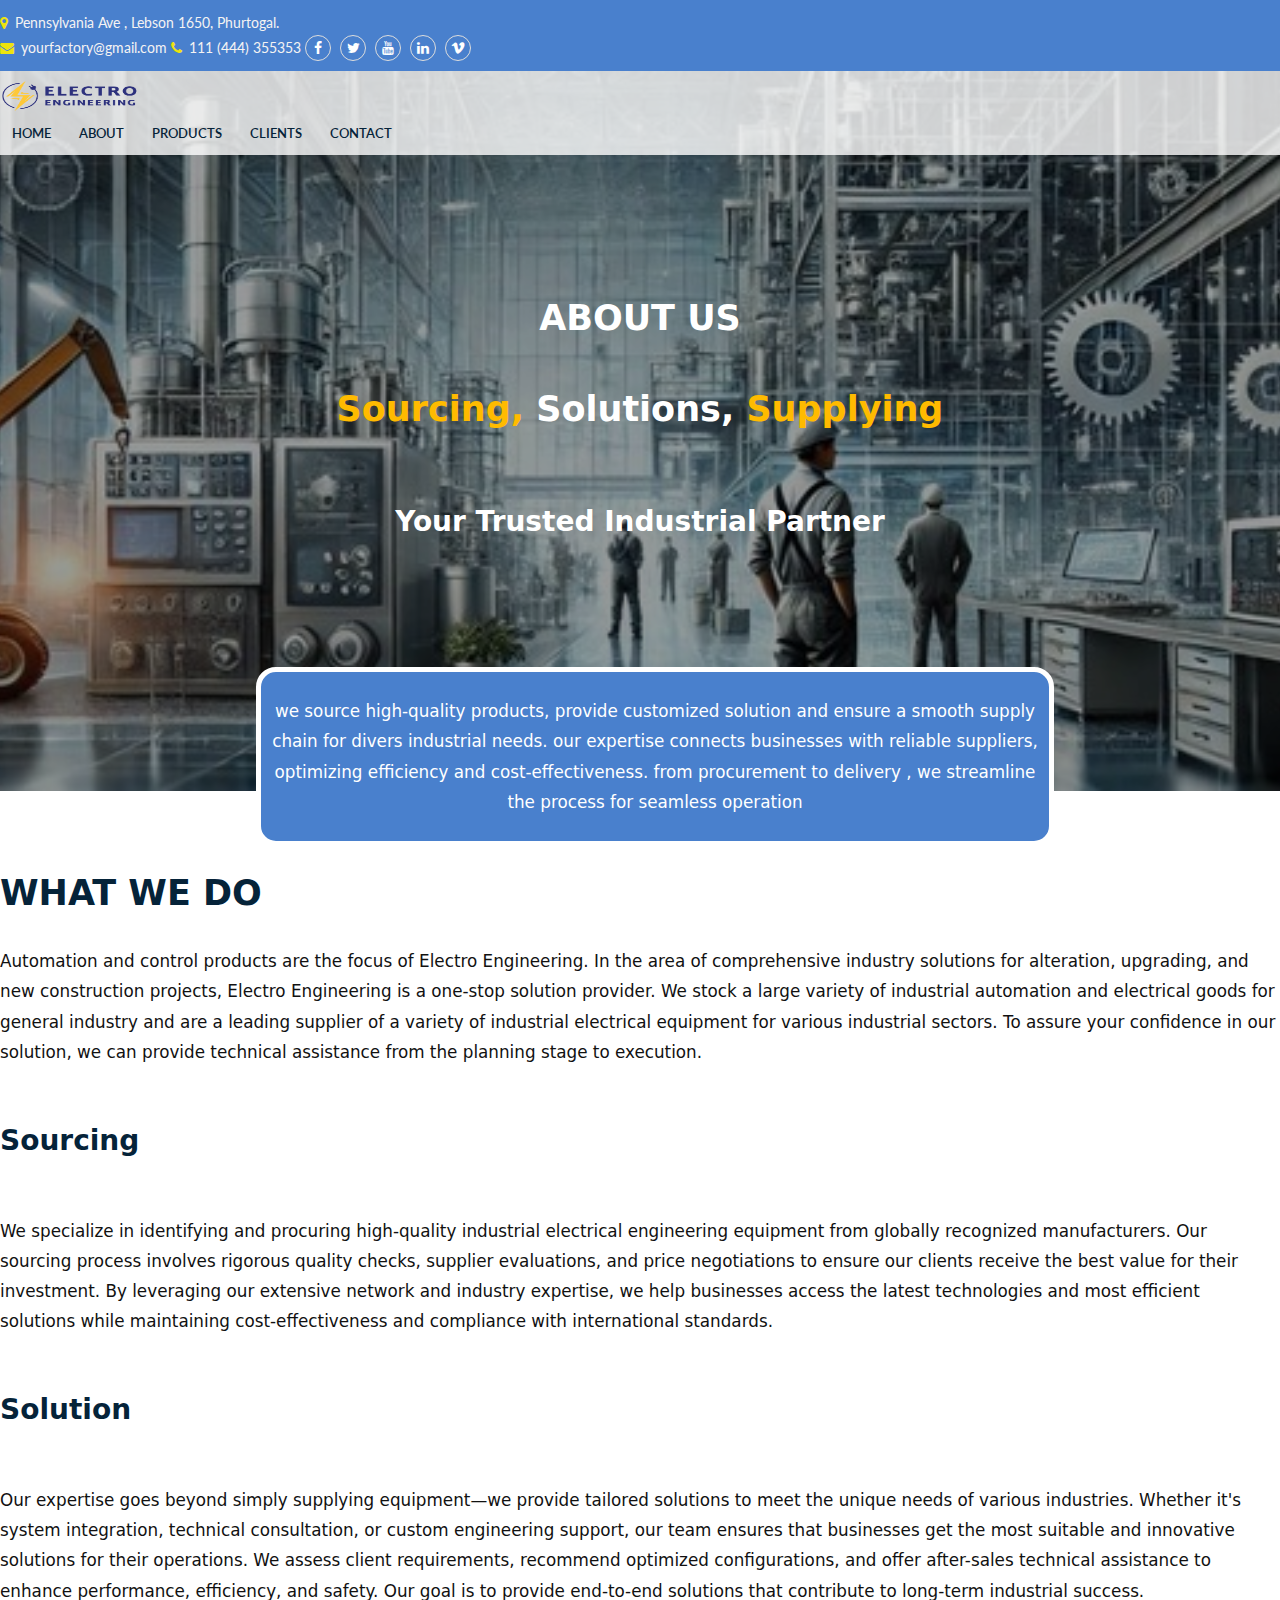
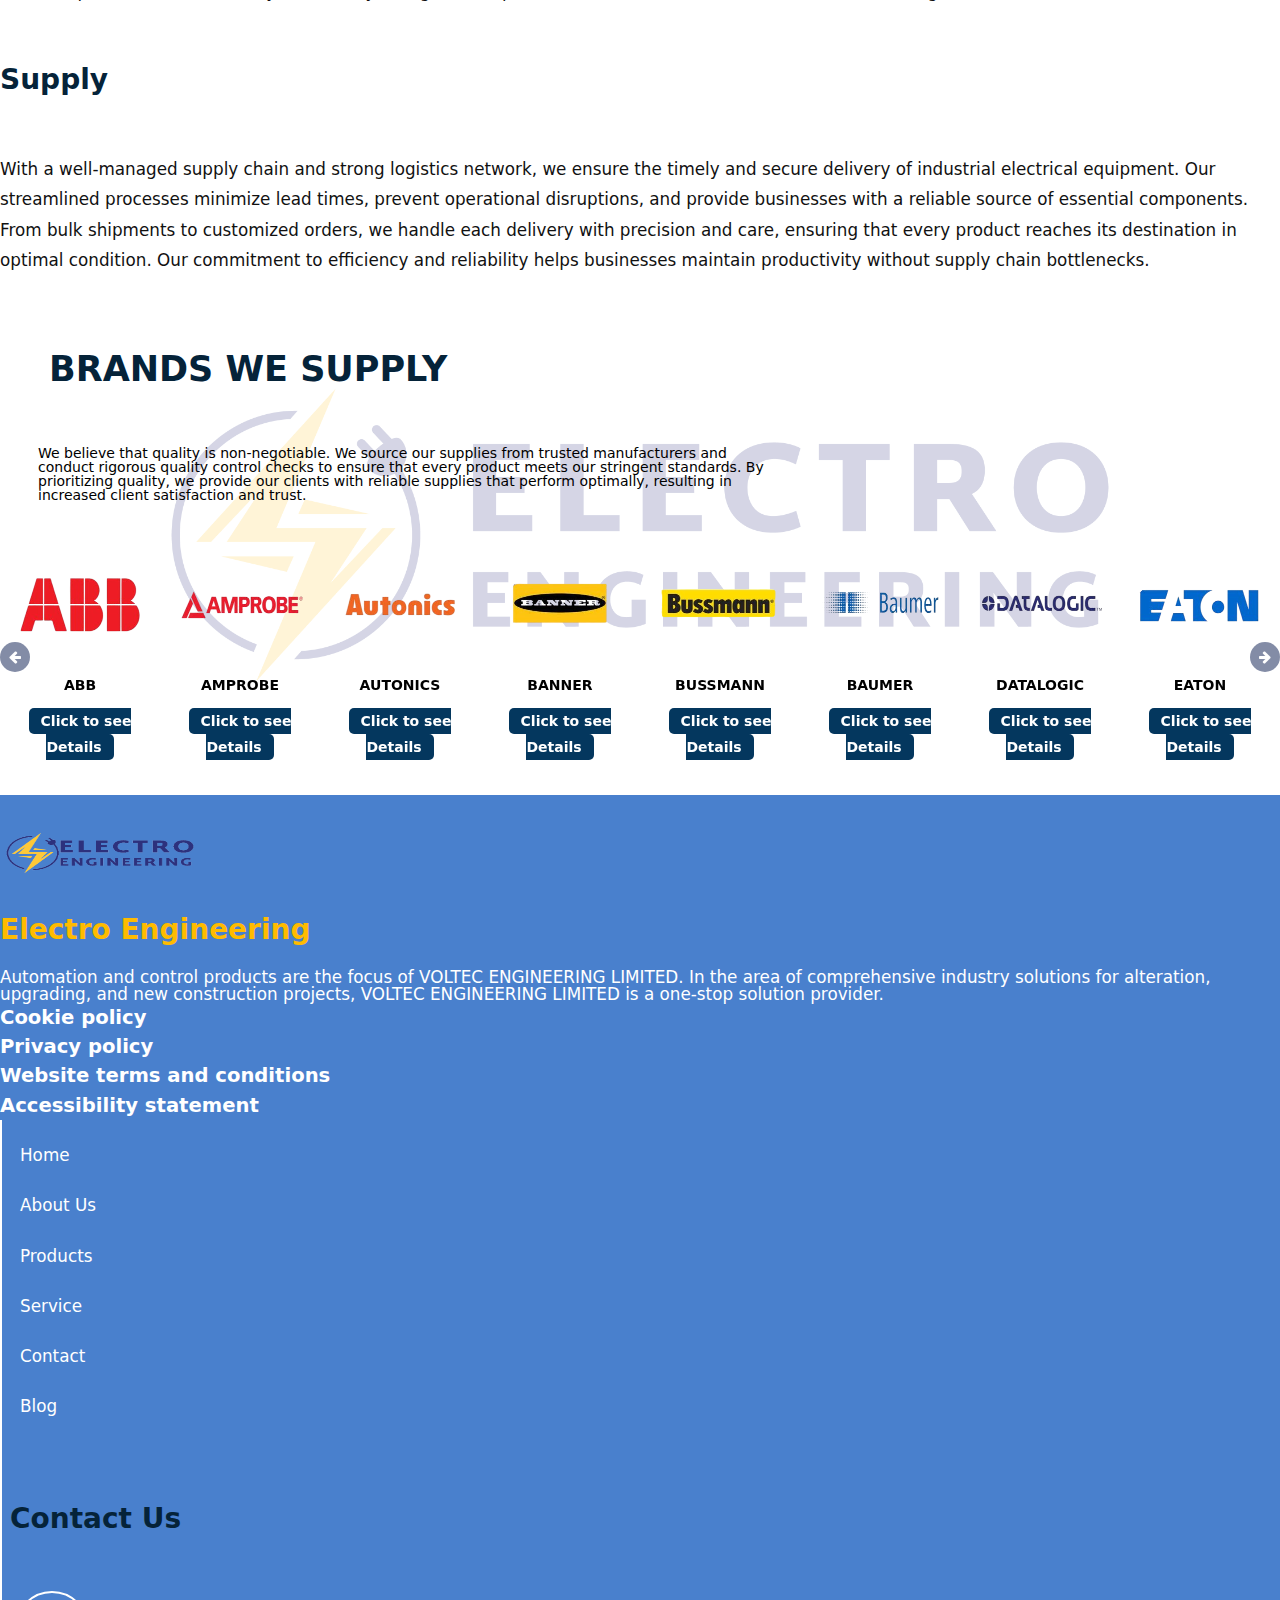
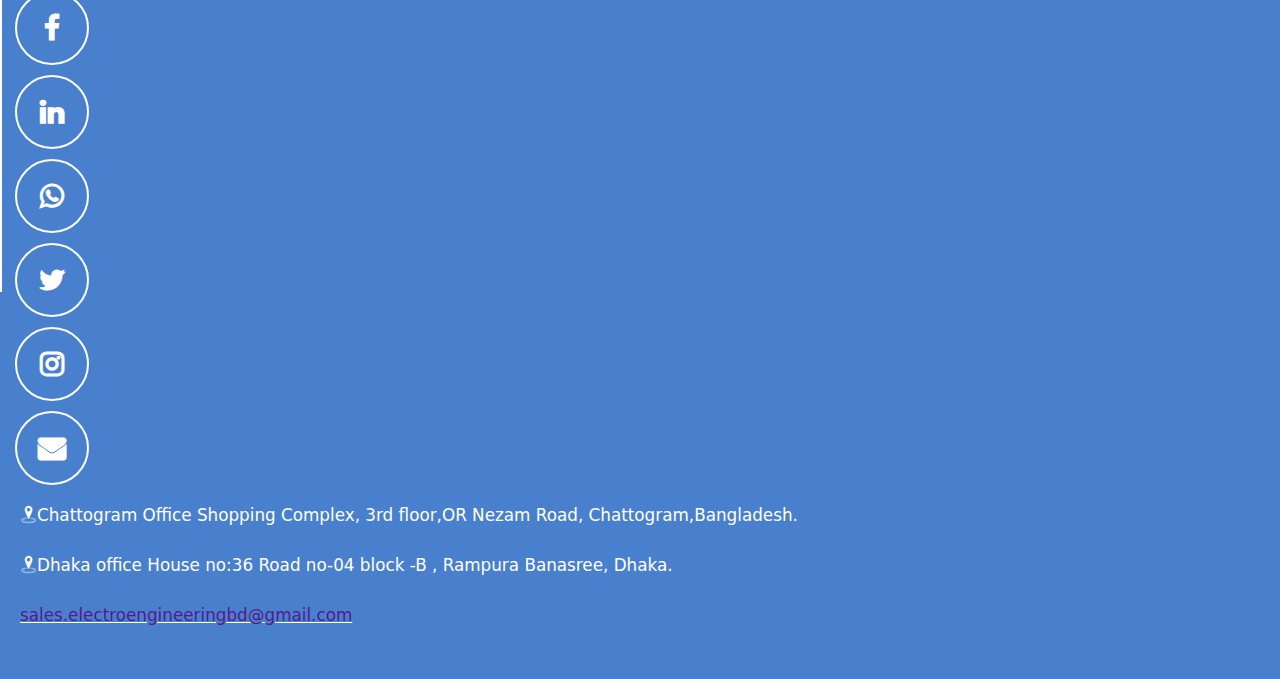
==== about.html @ 38929eca "updated for the fifth time the lates changes" ====
<!doctype html>
<html class="no-js" lang="en">

<head>
	<meta charset="utf-8">
	<meta name="viewport" content="user-scalable=no, width=device-width, initial-scale=1.0" />
	<meta name="apple-mobile-web-app-capable" content="yes" />
	<meta http-equiv="x-ua-compatible" content="ie=edge">
	<title>Electro Engineering/about us</title>
	<meta name="description" content="">
	<link rel="shortcut icon" href="assets/img/logos/Electro_logo-only-logo_New1.png" type="image/x-icon" />
	<!--=== Reset Css ===-->
	<link rel="stylesheet" href="assets/css/normalize.css">
	<!--=== Animate ===-->
	<link rel="stylesheet" href="assets/css/plugin/animate.css">
	<!--=== Hover Animation ===-->
	<link rel="stylesheet" href="assets/css/plugin/hover-min.css">
	<!-- Icofont -->
	<link rel="stylesheet" href="assets/icofont/icofont.min.css">
	<!--=== Bootstrap ===-->
	<!--<link rel="stylesheet" href="assets/css/bootstrap.min.css">-->
	<link href="https://cdn.jsdelivr.net/npm/bootstrap@5.0.2/dist/css/bootstrap.min.css" rel="stylesheet"
		integrity="sha384-EVSTQN3/azprG1Anm3QDgpJLIm9Nao0Yz1ztcQTwFspd3yD65VohhpuuCOmLASjC" crossorigin="anonymous">
	<!--=== Fontawesome icon ===-->
	<link rel="stylesheet" href="assets/css/font-awesome.min.css">
	<!-- ================= *** Icofont CSS *** ================== -->
	<link href="assets/css/icofont.css" rel="stylesheet" type="text/css">
	<!-- ================= *** Meanmenu CSS *** ===================== -->
	<link href="assets/css/meanmenu.css" rel="stylesheet" type="text/css">
	<!-- ================= *** AOS CSS *** ===================== -->
	<link href="assets/css/plugin/aos.css" rel="stylesheet">
	<!--=== Owl carousel ===-->
	<link rel="stylesheet" href="assets/css/plugin/owl.carousel.min.css">
	<!--=== Magnific PopUp ===-->
	<link rel="stylesheet" href="assets/css/plugin/magnific-popup.css">
	<!-- ================= *** Common CSS *** ========================== -->
	<link href="assets/css/common.css" rel="stylesheet" type="text/css">
	<!--=== Main Css ===-->
	<link rel="stylesheet" href="assets/css/style.css">
	<!-- Google Lato Fonts -->
	<link rel="preconnect" href="https://fonts.googleapis.com">
	<link rel="preconnect" href="https://fonts.gstatic.com" crossorigin>
	<link href="https://fonts.googleapis.com/css2?family=Lato:wght@400;700;900&display=swap" rel="stylesheet">
	<!--=== Responsive Css ===-->
	<link rel="stylesheet" href="assets/css/responsive.css">
	<script src="assets/js/vendor/modernizr-2.8.3.min.js"></script>
</head>

<body>
	<div class="header-top"><!-- Header Top Start -->
		<div class="container"><!-- Container -->
			<div class="row d-md-flex align-items-center"><!-- Row -->
				<div class="col-md-6">
					<i class="fa fa-map-marker"></i>Pennsylvania Ave , Lebson 1650, Phurtogal.
				</div>
				<div class="col-md-6 d-flex justify-content-between align-items-center">
					<span><i class="fa fa-envelope"></i>yourfactory@gmail.com</span>
					<span><i class="fa fa-phone"></i>111 (444) 355353</span>
					<span class="social-links">
						<a href="https://www.facebook.com/" target="_blank"><i class="fa fa-facebook"></i></a>
						<a href=""><i class="fa fa-twitter"></i></a>
						<a href=""><i class="fa fa-youtube"></i></a>
						<a href=""><i class="fa fa-linkedin"></i></a>
						<a href=""><i class="fa fa-vimeo"></i></a>
					</span>
				</div>
			</div><!-- /Row -->
		</div><!-- /Container -->
	</div><!-- /Header Top Start -->

	<!-- =============*Header area start=================== -->
	<header id="navbar">
		<div class="sticky-area">
			<div class="container">
				<div class="d-flex align-items-center justify-content-between">
					<div class="factory-text">
						<h4><a href="index.html"><img src="assets/img/logos/Electro_logo-02.png" alt="" style="width: 140px; height: 30px;"></a></h4>
					</div>
					<nav>
						<ul class="main-menu text-center">
							<li><a href="index.html">Home</a></li>
							<li><a href="about.html">About</a></li>
							<li><a href="">Products</a>
								<ul class="sub_menu">
									<li><a href="course.html">All Brand</a></li>
									<li><a href="course-detail.html">ABB</a></li>
									<li><a href="course-detail.html">AMPROBE</a></li>
									<li><a href="course-detail.html">AMPROBE</a></li>
									<li><a href="course-detail.html">AMPROBE</a></li>
									<li><a href="course-detail.html">AMPROBE</a></li>
									<li><a href="course-detail.html">AMPROBE</a></li>
									<li><a href="course-detail.html">AMPROBE</a></li>
									<li><a href="course-detail.html">AMPROBE</a></li>
									<li><a href="course-detail.html">AMPROBE</a></li>
									<li><a href="course-detail.html">AMPROBE</a></li>
									<li><a href="course-detail.html">AMPROBE</a></li>
									<li><a href="course-detail.html">AMPROBE</a></li>
									<li><a href="course-detail.html">AMPROBE</a></li>
									<li><a href="course-detail.html">AMPROBE</a></li>
									<li><a href="course-detail.html">AMPROBE</a></li>
									<li><a href="course-detail.html">AMPROBE</a></li>
									<li><a href="course-detail.html">AMPROBE</a></li>
									
								</ul>
							</li>
							<li><a href="contact.html">Clients</a></li>
							<li><a href="contact.html">contact</a></li>
						</ul>
					</nav><!-- nav End -->
				</div><!-- container End -->
			</div><!-- container End -->
		</div><!-- container End -->
	</header><!-- Header End -->
<!-------====================Banner Area-============================---->
<div class="aboutus-banner-area aboutus-banner-area-bg">
    <div class="aboutus-banner-head">
        <div class="banner-heading">
            <h1>About Us</h1>
            <h2>sourcing, <span>solutions,</span> Supplying</h2>
            <h3>Your Trusted Industrial Partner</h3>
        </div>
    </div>
    <div class="banner-description">
        <p>we source high-quality products, provide customized solution and ensure a smooth supply chain for divers industrial needs. our expertise connects businesses with reliable suppliers, optimizing efficiency and cost-effectiveness. from procurement to delivery , we streamline the process for seamless operation</p>
    </div>
</div>
<!-------====================Banner Area end-============================---->
<!-- ===========================About us Description area start ======================================-->
<div class="about_us_description container">
	<div class="description_details">
		<div class="description_head">
			<h1>What we Do</h1>
			<p>Automation and control products are the focus of Electro Engineering. In the area of comprehensive industry solutions for alteration, upgrading, and new construction projects, Electro Engineering is a one-stop solution provider. We stock a large variety of industrial automation and electrical goods for general industry and are a leading supplier of a variety of industrial electrical equipment for various industrial sectors. To assure your confidence in our solution, we can provide technical assistance from the planning stage to execution.</p>
		</div>
		<div class="row">
			<div class="col-md-4">
				<div class="description-card">
					<h3>Sourcing</h3>
					<p>We specialize in identifying and procuring high-quality industrial electrical engineering equipment from globally recognized manufacturers. Our sourcing process involves rigorous quality checks, supplier evaluations, and price negotiations to ensure our clients receive the best value for their investment. By leveraging our extensive network and industry expertise, we help businesses access the latest technologies and most efficient solutions while maintaining cost-effectiveness and compliance with international standards.</p>
				</div>
			</div>
			<div class="col-md-4">
				<div class="description-card">
					<h3>Solution</h3>
					<p>Our expertise goes beyond simply supplying equipment—we provide tailored solutions to meet the unique needs of various industries. Whether it's system integration, technical consultation, or custom engineering support, our team ensures that businesses get the most suitable and innovative solutions for their operations. We assess client requirements, recommend optimized configurations, and offer after-sales technical assistance to enhance performance, efficiency, and safety. Our goal is to provide end-to-end solutions that contribute to long-term industrial success.</p>
				</div>
			</div>
			<div class="col-md-4">
				<div class="description-card">
					<h3>Supply</h3>
					<p>With a well-managed supply chain and strong logistics network, we ensure the timely and secure delivery of industrial electrical equipment. Our streamlined processes minimize lead times, prevent operational disruptions, and provide businesses with a reliable source of essential components. From bulk shipments to customized orders, we handle each delivery with precision and care, ensuring that every product reaches its destination in optimal condition. Our commitment to efficiency and reliability helps businesses maintain productivity without supply chain bottlenecks.</p>
				</div>
			</div>
		</div>
	</div>
</div>


<!-- ===========================About us Description area end ======================================-->

<!-- ===========================Product Brand area start ======================================-->
<div class="container brand-area-bg">
	<div class="brand-head d-flex align-items-center justify-content-center">
			<div class="brand-head-content text-center ">
				<h1>Brands We Supply</h1>
			<p>We believe that quality is non-negotiable. We source our supplies from trusted manufacturers and conduct rigorous quality control checks to ensure that every product meets our stringent standards. By prioritizing quality, we provide our clients with reliable supplies that perform optimally, resulting in increased client satisfaction and trust.</p>
			</div>
	</div>
	<div class="owl-carousel brand-area">
		<div class="single-brand">
			<div class="brand-logo">
				<img src="assets/img/brand-logo/ABB-1-300x225.png" alt="">
			</div>
			<div class="brand-name">
				<p>ABB</p>
				<a href="">Click to see Details</a>
			</div>
		</div>
		<div class="single-brand">
			<div class="brand-logo">
				<img src="assets/img/brand-logo/AMPROBE-BANGLADESH-300x225.png" alt="">
			</div>
			<div class="brand-name">
				<p>AMPROBE</p>
				<a href="">Click to see Details</a>
			</div>
		</div>
		<div class="single-brand">
			<div class="brand-logo">
				<img src="assets/img/brand-logo/AUTONICS-BANGLADESH-300x225.png" alt="">
			</div>
			<div class="brand-name">
				<p>AUTONICS</p>
				<a href="">Click to see Details</a>
			</div>
		</div>
		<div class="single-brand">
			<div class="brand-logo">
				<img src="assets/img/brand-logo/BANNER-BANGLADESH-300x225.png" alt="">
			</div>
			<div class="brand-name">
				<p>BANNER</p>
				<a href="">Click to see Details</a>
			</div>
		</div>
		<div class="single-brand">
			<div class="brand-logo">
				<img src="assets/img/brand-logo/BUSSMANN-BANGLADESH-300x225.png" alt="">
			</div>
			<div class="brand-name">
				<p>BUSSMANN</p>
				<a href="">Click to see Details</a>
			</div>
		</div>
		<div class="single-brand">
			<div class="brand-logo">
				<img src="assets/img/brand-logo/BAUMER-BANGLADESH-300x225.png" alt="">
			</div>
			<div class="brand-name">
				<p>BAUMER</p>
				<a href="">Click to see Details</a>
			</div>
		</div>
		<div class="single-brand">
			<div class="brand-logo">
				<img src="assets/img/brand-logo/DATALOGIC-BANGLADESH-300x225.png" alt="">
			</div>
			<div class="brand-name">
				<p>DATALOGIC</p>
				<a href="">Click to see Details</a>
			</div>
		</div>
		<div class="single-brand">
			<div class="brand-logo">
				<img src="assets/img/brand-logo/EATON-BANGLADESH-300x225.png" alt="">
			</div>
			<div class="brand-name">
				<p>EATON</p>
				<a href="">Click to see Details</a>
			</div>
		</div>
		<div class="single-brand">
			<div class="brand-logo">
				<img src="assets/img/brand-logo/FORBES-MARSHALL-BANGLADESH-300x225.png" alt="">
			</div>
			<div class="brand-name">
				<p>FORBES MARSHALL</p>
				<a href="">Click to see Details</a>
			</div>
		</div>
		<div class="single-brand">
			<div class="brand-logo">
				<img src="assets/img/brand-logo/FUJI-ELECTRIC-BANGLADESH-300x225.png" alt="">
			</div>
			<div class="brand-name">
				<p>FUJI ELECTRIC</p>
				<a href="">Click to see Details</a>
			</div>
		</div>
		<div class="single-brand">
			<div class="brand-logo">
				<img src="assets/img/brand-logo/HONEYWELL-BANGLADESH-300x225png.png" alt="">
			</div>
			<div class="brand-name">
				<p>HONEYWELL</p>
				<a href="">Click to see Details</a>
			</div>
		</div>
		<div class="single-brand">
			<div class="brand-logo">
				<img src="assets/img/brand-logo/IFM-1-300x225.png" alt="">
			</div>
			<div class="brand-name">
				<p>IFM</p>
				<a href="">Click to see Details</a>
			</div>
		</div>
		<div class="single-brand">
			<div class="brand-logo">
				<img src="assets/img/brand-logo/LEGRAND-BANGLADESH-300x225__1_.png" alt="">
			</div>
			<div class="brand-name">
				<p>LEGRAND</p>
				<a href="">Click to see Details</a>
			</div>
		</div>
		<div class="single-brand">
			<div class="brand-logo">
				<img src="assets/img/brand-logo/MITSUBISHI-BANGLADESH-300x225.png" alt="">
			</div>
			<div class="brand-name">
				<p>MITSUBISHI</p>
				<a href="">Click to see Details</a>
			</div>
		</div>
		<div class="single-brand">
			<div class="brand-logo">
				<img src="assets/img/brand-logo/PARKER-BANGLADESH-300x225.png" alt="">
			</div>
			<div class="brand-name">
				<p>PARKER</p>
				<a href="">Click to see Details</a>
			</div>
		</div>
		<div class="single-brand">
			<div class="brand-logo">
				<img src="assets/img/brand-logo/REXROTH-BANGLADESH-300x225.png" alt="">
			</div>
			<div class="brand-name">
				<p>REXROTH</p>
				<a href="">Click to see Details</a>
			</div>
		</div>
		<div class="single-brand">
			<div class="brand-logo">
				<img src="assets/img/brand-logo/ROSEMOUNT-BANGLADESH-300x225.png" alt="">
			</div>
			<div class="brand-name">
				<p>ROSEMOUNT</p>
				<a href="">Click to see Details</a>
			</div>
		</div>
		<div class="single-brand">
			<div class="brand-logo">
				<img src="assets/img/brand-logo/SCHNEIDER-ELECTRIC-BANGLADESH-300x225.png" alt="">
			</div>
			<div class="brand-name">
				<p>SCHNEIDER</p>
				<a href="">Click to see Details</a>
			</div>
		</div>
		<div class="single-brand">
			<div class="brand-logo">
				<img src="assets/img/brand-logo/SELEC-BANGLADESH-300x225.png" alt="">
			</div>
			<div class="brand-name">
				<p>SELEC</p>
				<a href="">Click to see Details</a>
			</div>
		</div>
		
	</div>
</div>
<!-- ===========================Product Brand area end ======================================-->

 <!-- =============================footer area start======================================= -->
 <div class="footer">
	<div class="container">
		<div class="row">
			<div class="col-md-4">
				<div class="footer_logo">
					<img src="assets/img/logos/Electro_logo_150_by_60-01.png" alt="">
					<h1>Electro Engineering</h1>
					<p>Automation and control products are the focus of VOLTEC ENGINEERING LIMITED. In the area of comprehensive industry solutions for alteration, upgrading, and new construction projects, VOLTEC ENGINEERING LIMITED is a one-stop solution provider.</p>
					<p><a href="">Cookie policy</a></p>
					<p><a href="">Privacy policy</a></p>
					<p><a href="">Website terms and conditions</a></p>
					<p><a href="">Accessibility statement</a></p>
				</div>
			</div>
			<div class="col-md-3">
				<div class="footer-midle">
					<ul>
						<li><a href="">Home</a></li>
						<li><a href="">About Us</a></li>
						<li><a href="">Products</a></li>
						<li><a href="">Service</a></li>
						<li><a href="">Contact</a></li>
						<li><a href="">Blog</a></li>
					</ul>
					<div class="line">
						
					</div>
				</div>
			</div>
			<div class="col-md-5">
				<div class="footer-right">
					<div class="footer-right-head">
						<h3>Contact Us</h3>
					</div>
					<div class="social-link">
						<ul class="d-flex align-items-center">
							<li><a href=""><i class="fa fa-facebook"></i></a></li>
							<li><a href=""><i class="fa fa-linkedin"></i></a></li>
							<li><a href=""><i class="fa fa-whatsapp"></i></a></li>
							<li><a href=""><i class="fa fa-twitter"></i></a></li>
							<li><a href=""><i class="fa fa-instagram"></i></a></li>
							<li><a href=""><i class="fa fa-envelope"></i></a></li>
						</ul>
					</div>
					<div class="address">
						
						<p><i class="icofont-duotone icofont-location"></i>Chattogram Office 
							Shopping Complex, 3rd floor,OR Nezam Road, Chattogram,Bangladesh.</p>
						<p><i class="icofont-duotone icofont-location"></i>Dhaka office 
						   House no:36 Road no-04 block -B , Rampura Banasree, Dhaka.</p>
						<p class="mail"><u><a href="">sales.electroengineeringbd@gmail.com</a></u></p>
					</div>
					<div class="line">
						
					</div>
				</div>
			</div>
		</div>
	</div>
 </div>
 <!-- ==============================footer area end=================================== -->
	<!-- =================*Hero|Slider area start================================= -->
	
	<!--==================================================================-->
	<script type="text/javascript" src="assets/js/jquery-3.2.0.min.js"></script>
	<script>
		window.jQuery || document.write('<script src="assets/js/vendor/jquery-1.12.0.min.js"><\/script>')
	</script>
	<!--=== All Plugin ===-->
	<script type="text/javascript" src="assets/js/popper.min.js"></script>
	<script type="text/javascript" src="assets/js/bootstrap.min.js"></script>

	<!-- Counter Up ======================= -->
	<script src="assets/js/plugin/counterup/counterup.min.js"></script>
	<script src="assets/js/plugin/waypoints/jquery.waypoints.min.js"></script>

	<!--Isotope-->
	<script src="assets/js/plugin/iso_top/isotopev3.0.6.pkgd.min.js"></script>

	<!-- ================= Meanmenu min Js =========== -->
	<script src="assets/js/jquery.meanmenu.js"></script>
	<script type="text/javascript" src="assets/js/plugin/wow.min.js"></script>
	<script type="text/javascript" src="assets/js/plugin/owl.carousel.min.js"></script>
	<script type="text/javascript" src="assets/js/plugin/jquery.magnific-popup.min.js"></script>
	<!-- ================= AOS Js =========== -->
	<script src="assets/js/plugin/aos.js"></script>
	<!-- Sticky JS -->
	<script src="assets/js/plugin/jquery.sticky.js"></script>
	<!--=== All Active ===-->
	<script type="text/javascript" src="assets/js/main.js"></script>

	<!-- Google Analytics: change UA-XXXXX-X to be your site's ID. -->
	<script>
		(function (b, o, i, l, e, r) {
			b.GoogleAnalyticsObject = l;
			b[l] || (b[l] =
				function () {
					(b[l].q = b[l].q || []).push(arguments)
				});
			b[l].l = +new Date;
			e = o.createElement(i);
			r = o.getElementsByTagName(i)[0];
			e.src = 'https://www.google-analytics.com/analytics.js';
			r.parentNode.insertBefore(e, r)
		}(window, document, 'script', 'ga'));
		ga('create', 'UA-XXXXX-X', 'auto');
		ga('send', 'pageview');
	</script>
</body>

</html>
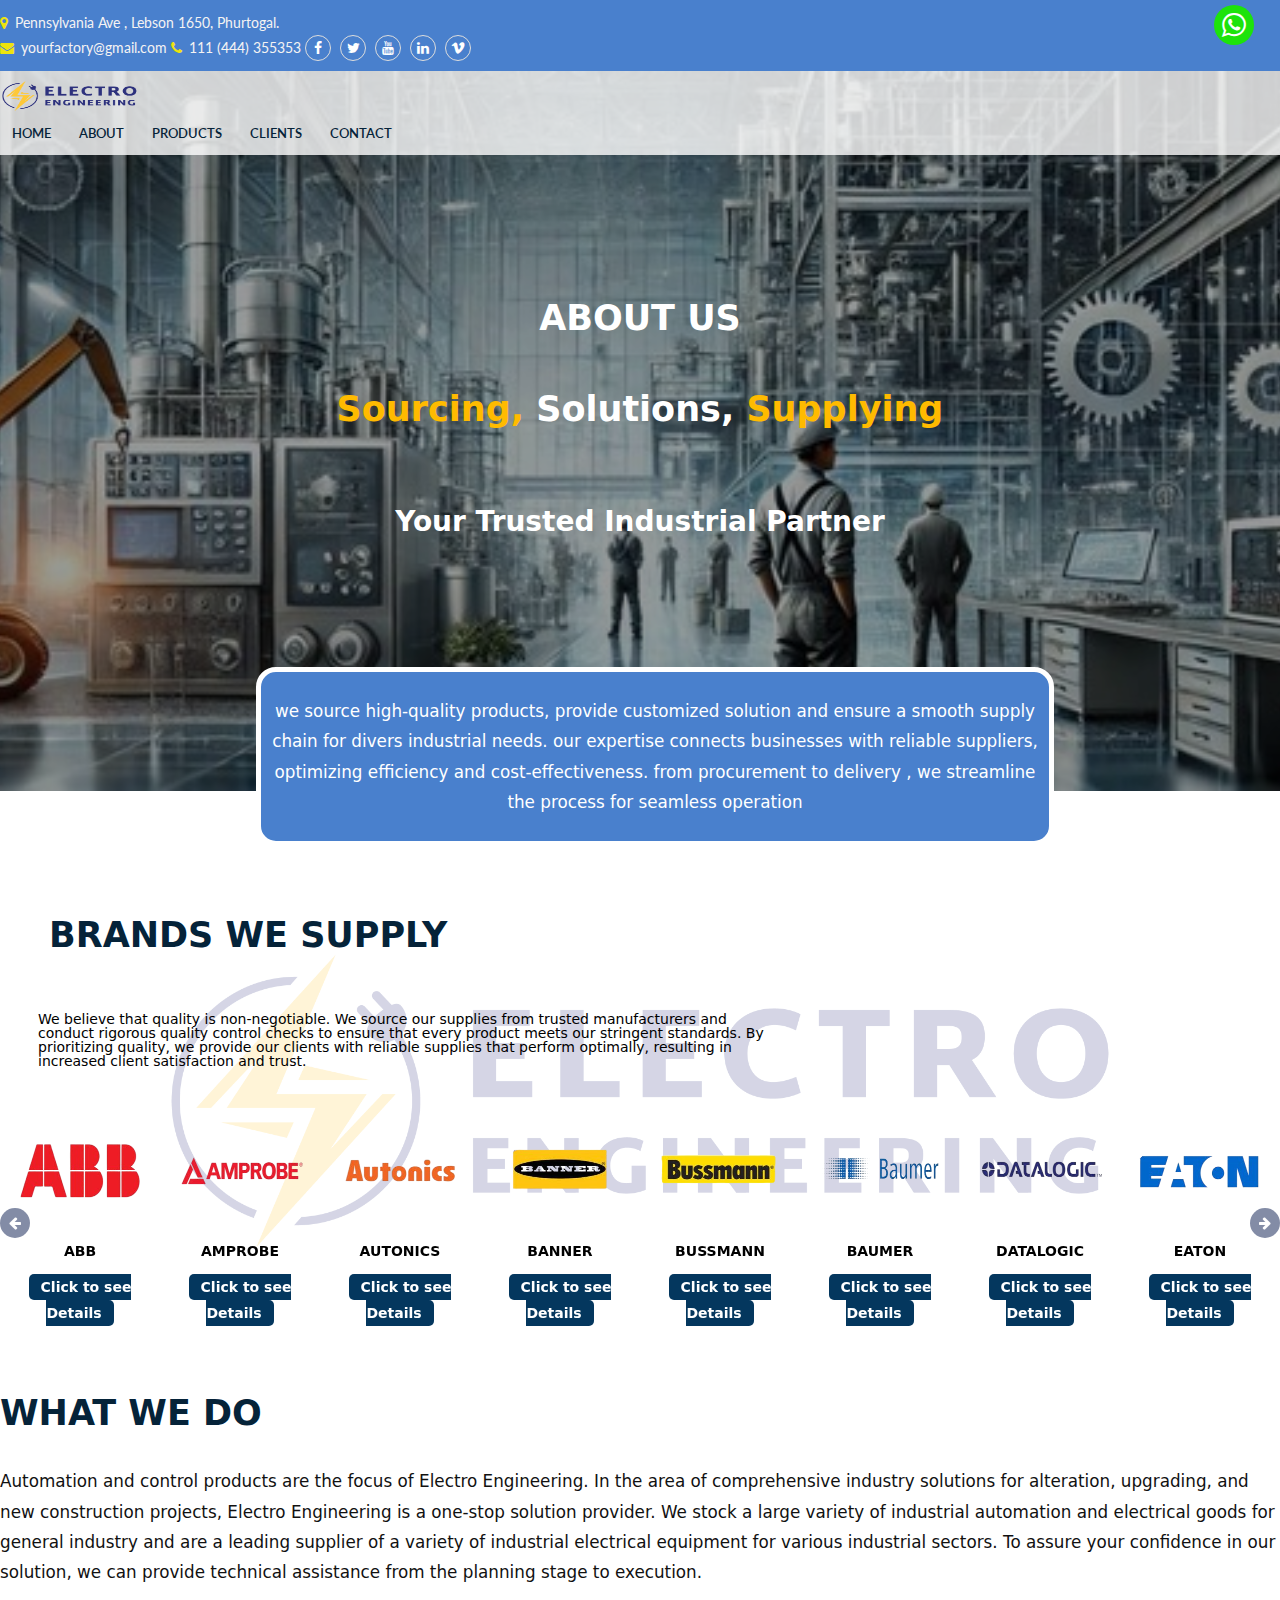
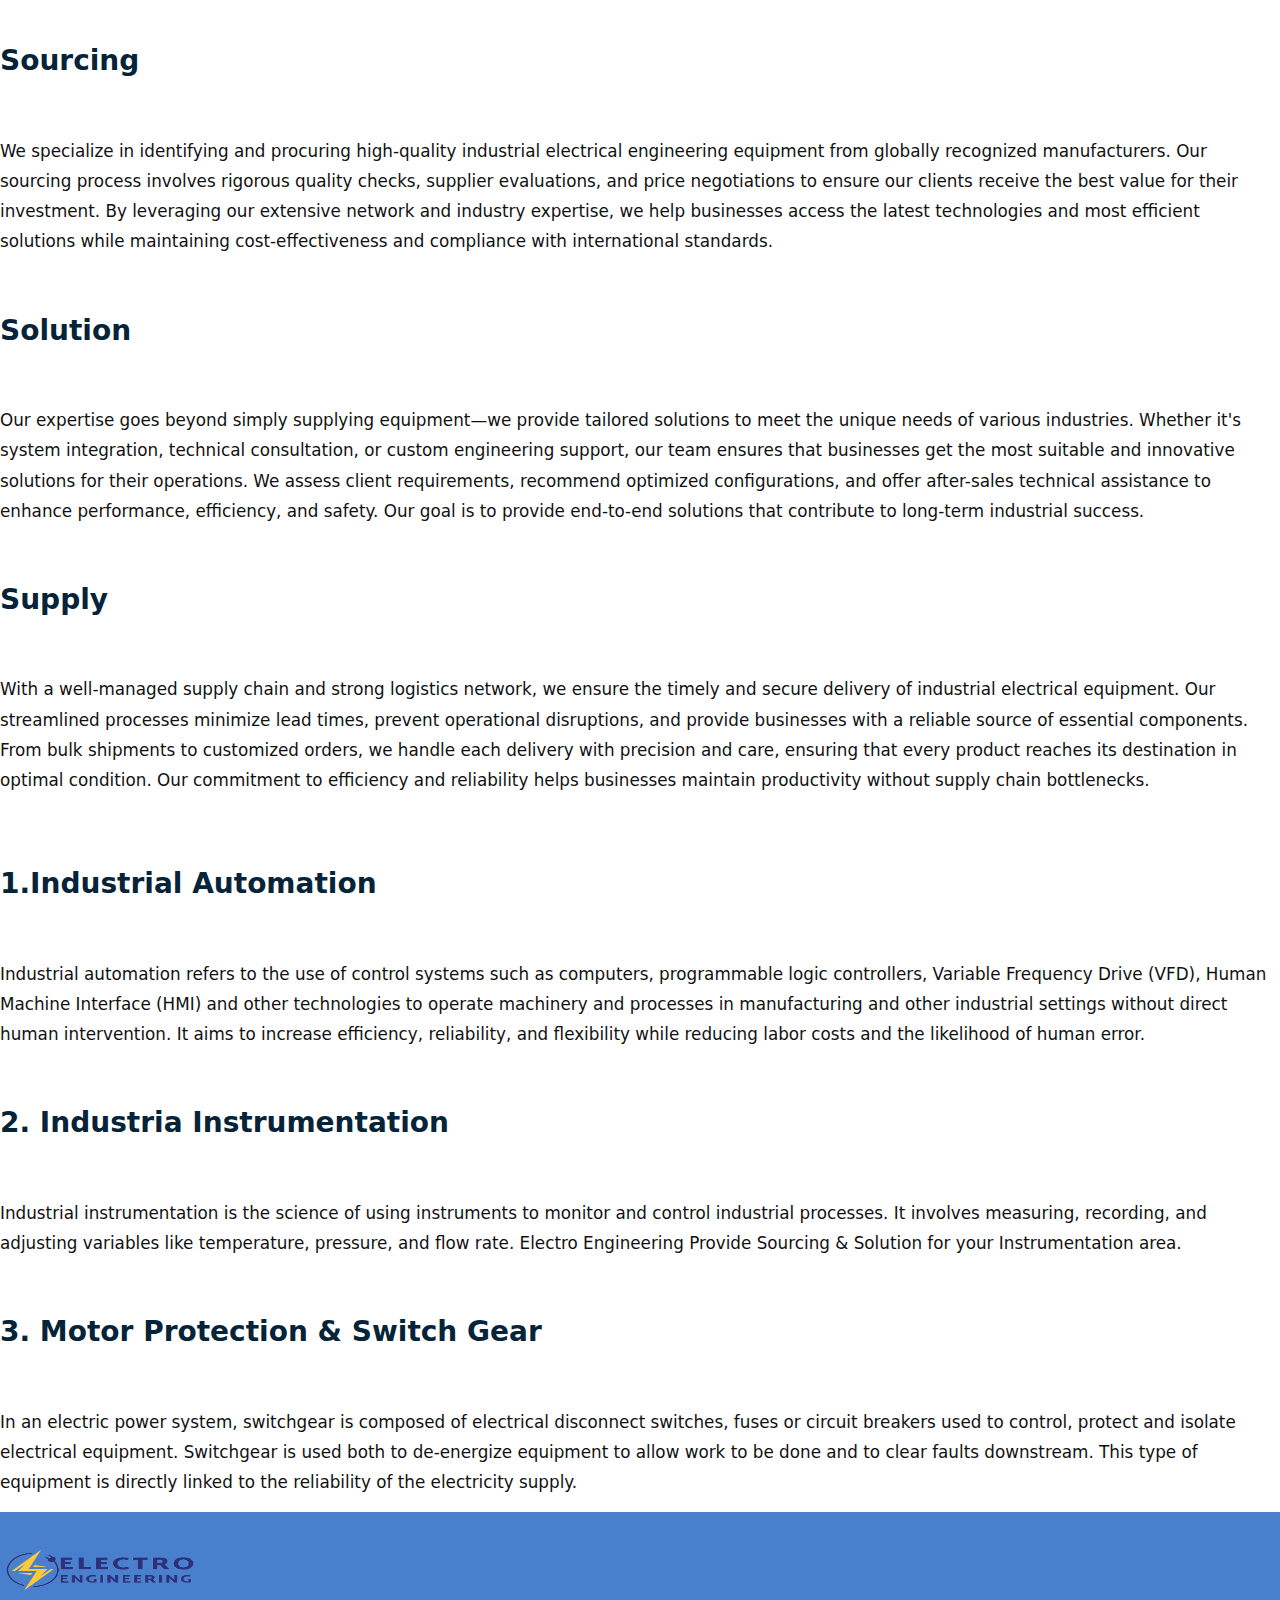
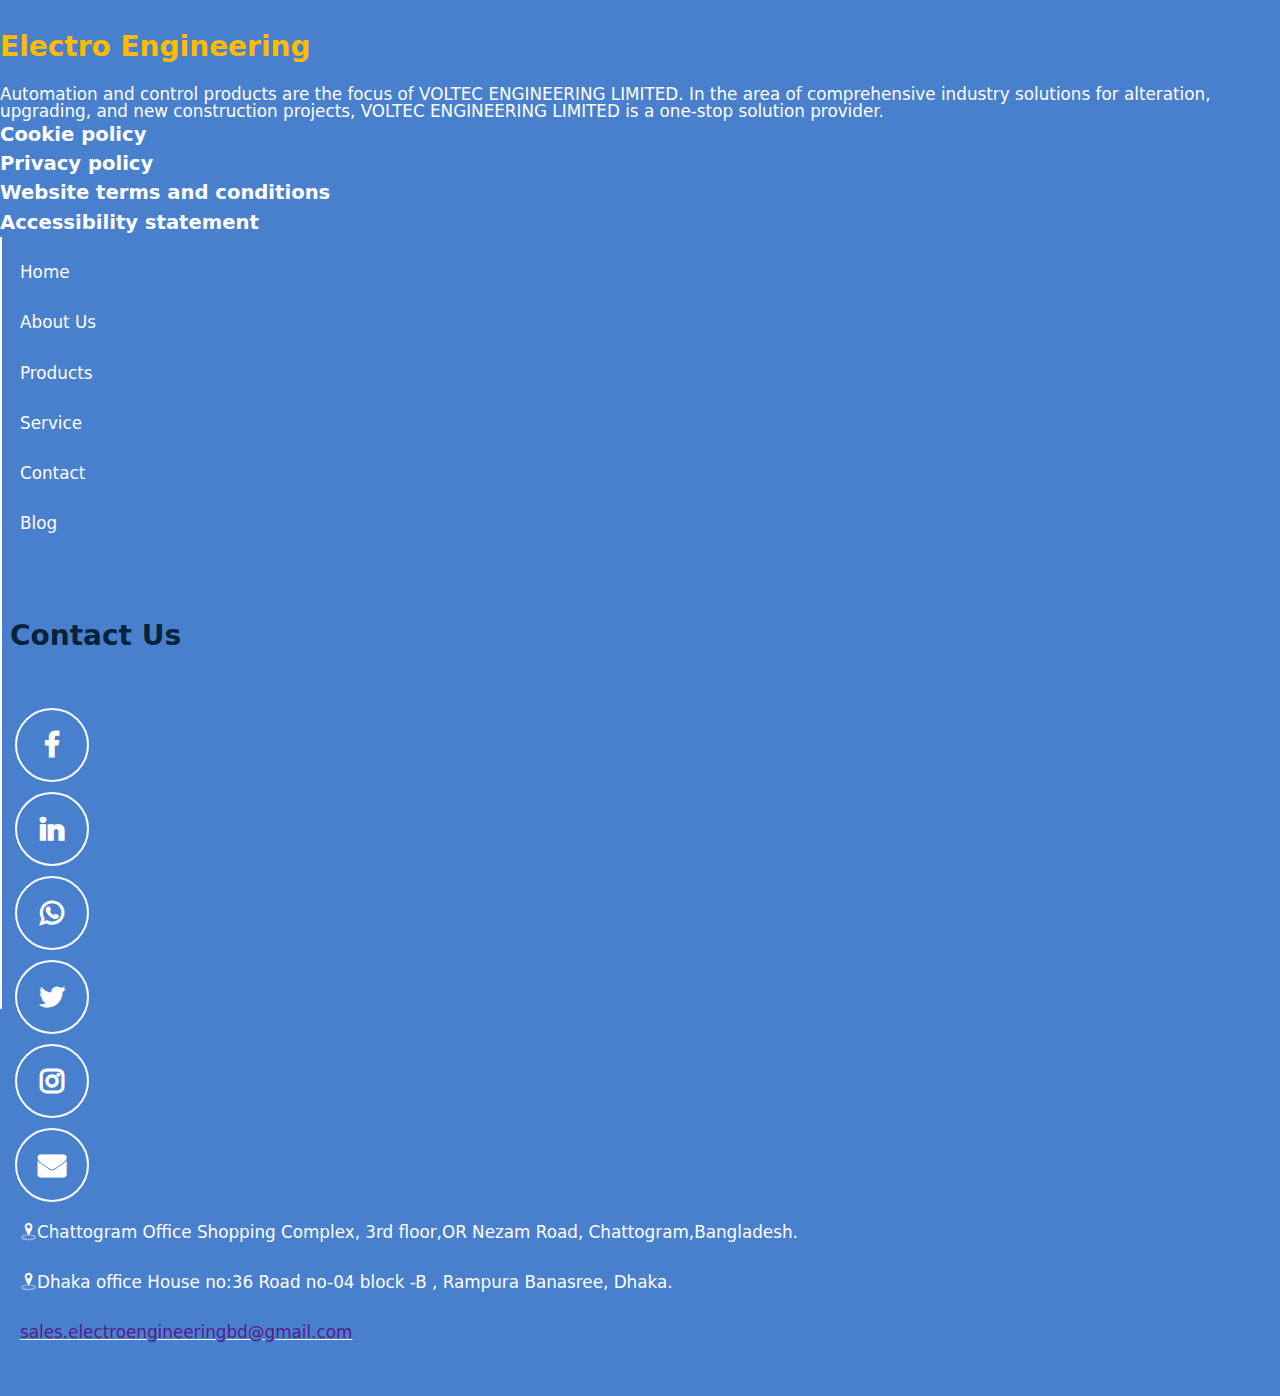
==== commit 44f55f66: "updated for the fifth time the semi-final changes" ====
--- a/about.html
+++ b/about.html
@@ -80,27 +80,15 @@
 						<ul class="main-menu text-center">
 							<li><a href="index.html">Home</a></li>
 							<li><a href="about.html">About</a></li>
-							<li><a href="">Products</a>
+							<li><a href="product.html">Products</a>
 								<ul class="sub_menu">
-									<li><a href="course.html">All Brand</a></li>
-									<li><a href="course-detail.html">ABB</a></li>
-									<li><a href="course-detail.html">AMPROBE</a></li>
-									<li><a href="course-detail.html">AMPROBE</a></li>
-									<li><a href="course-detail.html">AMPROBE</a></li>
-									<li><a href="course-detail.html">AMPROBE</a></li>
-									<li><a href="course-detail.html">AMPROBE</a></li>
-									<li><a href="course-detail.html">AMPROBE</a></li>
-									<li><a href="course-detail.html">AMPROBE</a></li>
-									<li><a href="course-detail.html">AMPROBE</a></li>
-									<li><a href="course-detail.html">AMPROBE</a></li>
-									<li><a href="course-detail.html">AMPROBE</a></li>
-									<li><a href="course-detail.html">AMPROBE</a></li>
-									<li><a href="course-detail.html">AMPROBE</a></li>
-									<li><a href="course-detail.html">AMPROBE</a></li>
-									<li><a href="course-detail.html">AMPROBE</a></li>
-									<li><a href="course-detail.html">AMPROBE</a></li>
-									<li><a href="course-detail.html">AMPROBE</a></li>
-									
+									<li><a href="product.html?all_category">All category</a></li>
+									<li><a href="product.html?Automation&control">Automation & Control System</a></li>
+									<li><a href="product.html?pump&motor">Pump & Motor</a></li>
+									<li><a href="product.html?sensors">Sensors</a></li>
+									<li><a href="product.html?instromentattion">Instromentattion</a></li>
+									<li><a href="product.html?pnuematic">Pnuematic</a></li>
+									<li><a href="product.html?swicthgear&measuring">Switchgear & Measuring</a></li>
 								</ul>
 							</li>
 							<li><a href="contact.html">Clients</a></li>
@@ -111,6 +99,10 @@
 			</div><!-- container End -->
 		</div><!-- container End -->
 	</header><!-- Header End -->
+	<!-- fixed-whatsapp -->
+<div class="whats-app-fixed">
+	<a href=""><i class="fa fa-whatsapp"></i></a>
+</div>
 <!-------====================Banner Area-============================---->
 <div class="aboutus-banner-area aboutus-banner-area-bg">
     <div class="aboutus-banner-head">
@@ -125,38 +117,6 @@
     </div>
 </div>
 <!-------====================Banner Area end-============================---->
-<!-- ===========================About us Description area start ======================================-->
-<div class="about_us_description container">
-	<div class="description_details">
-		<div class="description_head">
-			<h1>What we Do</h1>
-			<p>Automation and control products are the focus of Electro Engineering. In the area of comprehensive industry solutions for alteration, upgrading, and new construction projects, Electro Engineering is a one-stop solution provider. We stock a large variety of industrial automation and electrical goods for general industry and are a leading supplier of a variety of industrial electrical equipment for various industrial sectors. To assure your confidence in our solution, we can provide technical assistance from the planning stage to execution.</p>
-		</div>
-		<div class="row">
-			<div class="col-md-4">
-				<div class="description-card">
-					<h3>Sourcing</h3>
-					<p>We specialize in identifying and procuring high-quality industrial electrical engineering equipment from globally recognized manufacturers. Our sourcing process involves rigorous quality checks, supplier evaluations, and price negotiations to ensure our clients receive the best value for their investment. By leveraging our extensive network and industry expertise, we help businesses access the latest technologies and most efficient solutions while maintaining cost-effectiveness and compliance with international standards.</p>
-				</div>
-			</div>
-			<div class="col-md-4">
-				<div class="description-card">
-					<h3>Solution</h3>
-					<p>Our expertise goes beyond simply supplying equipment—we provide tailored solutions to meet the unique needs of various industries. Whether it's system integration, technical consultation, or custom engineering support, our team ensures that businesses get the most suitable and innovative solutions for their operations. We assess client requirements, recommend optimized configurations, and offer after-sales technical assistance to enhance performance, efficiency, and safety. Our goal is to provide end-to-end solutions that contribute to long-term industrial success.</p>
-				</div>
-			</div>
-			<div class="col-md-4">
-				<div class="description-card">
-					<h3>Supply</h3>
-					<p>With a well-managed supply chain and strong logistics network, we ensure the timely and secure delivery of industrial electrical equipment. Our streamlined processes minimize lead times, prevent operational disruptions, and provide businesses with a reliable source of essential components. From bulk shipments to customized orders, we handle each delivery with precision and care, ensuring that every product reaches its destination in optimal condition. Our commitment to efficiency and reliability helps businesses maintain productivity without supply chain bottlenecks.</p>
-				</div>
-			</div>
-		</div>
-	</div>
-</div>
-
-
-<!-- ===========================About us Description area end ======================================-->
 
 <!-- ===========================Product Brand area start ======================================-->
 <div class="container brand-area-bg">
@@ -342,7 +302,46 @@
 	</div>
 </div>
 <!-- ===========================Product Brand area end ======================================-->
-
+<!-- ===========================About us Description area start ======================================-->
+<div class="about_us_description container" id="about_us_description">
+	<div class="description_details">
+		<div class="description_head">
+			<h1>What we Do</h1>
+			<p>Automation and control products are the focus of Electro Engineering. In the area of comprehensive industry solutions for alteration, upgrading, and new construction projects, Electro Engineering is a one-stop solution provider. We stock a large variety of industrial automation and electrical goods for general industry and are a leading supplier of a variety of industrial electrical equipment for various industrial sectors. To assure your confidence in our solution, we can provide technical assistance from the planning stage to execution.</p>
+		</div>
+		<div class="row">
+			<div class="col-md-4">
+				<div class="description-card">
+					<h3>Sourcing</h3>
+					<p>We specialize in identifying and procuring high-quality industrial electrical engineering equipment from globally recognized manufacturers. Our sourcing process involves rigorous quality checks, supplier evaluations, and price negotiations to ensure our clients receive the best value for their investment. By leveraging our extensive network and industry expertise, we help businesses access the latest technologies and most efficient solutions while maintaining cost-effectiveness and compliance with international standards.</p>
+				</div>
+			</div>
+			<div class="col-md-4">
+				<div class="description-card">
+					<h3>Solution</h3>
+					<p>Our expertise goes beyond simply supplying equipment—we provide tailored solutions to meet the unique needs of various industries. Whether it's system integration, technical consultation, or custom engineering support, our team ensures that businesses get the most suitable and innovative solutions for their operations. We assess client requirements, recommend optimized configurations, and offer after-sales technical assistance to enhance performance, efficiency, and safety. Our goal is to provide end-to-end solutions that contribute to long-term industrial success.</p>
+				</div>
+			</div>
+			<div class="col-md-4">
+				<div class="description-card">
+					<h3>Supply</h3>
+					<p>With a well-managed supply chain and strong logistics network, we ensure the timely and secure delivery of industrial electrical equipment. Our streamlined processes minimize lead times, prevent operational disruptions, and provide businesses with a reliable source of essential components. From bulk shipments to customized orders, we handle each delivery with precision and care, ensuring that every product reaches its destination in optimal condition. Our commitment to efficiency and reliability helps businesses maintain productivity without supply chain bottlenecks.</p>
+				</div>
+			</div>
+		</div>
+		<div class="description_bottom">
+			<h3>1.Industrial Automation</h3>
+			<p>Industrial automation refers to the use of control systems such as computers, programmable logic controllers, Variable Frequency Drive (VFD), Human Machine Interface (HMI) and other technologies to operate machinery and processes in manufacturing and other industrial settings without direct human intervention. It aims to increase efficiency, reliability, and flexibility while reducing labor costs and the likelihood of human error.</p>
+			<h3>2. Industria Instrumentation</h3>
+			<p>Industrial instrumentation is the science of using instruments to monitor and control industrial processes. It involves measuring, recording, and adjusting variables like temperature, pressure, and flow rate. Electro Engineering Provide Sourcing & Solution for your Instrumentation area. </p>
+			<h3>3. Motor Protection & Switch Gear</h3>
+			<p> In an electric power system, switchgear is composed of electrical disconnect switches, fuses or circuit breakers used to control, protect and isolate electrical equipment. Switchgear is used both to de-energize equipment to allow work to be done and to clear faults downstream. This type of equipment is directly linked to the reliability of the electricity supply.</p>
+		</div>
+	</div>
+</div>
+
+
+<!-- ===========================About us Description area end ======================================-->
  <!-- =============================footer area start======================================= -->
  <div class="footer">
 	<div class="container">
--- a/assets/css/style.css
+++ b/assets/css/style.css
@@ -47,6 +47,26 @@
 a:hover {
     color: var(--white);
 }
+.whats-app-fixed{
+    position: fixed;
+    top: 0.5%;
+    right: 2%;
+    z-index: 9999999;
+    width: 40px;
+    height: 40px;
+    background-color: #1de30b;
+    display: flex;
+    text-align: center;
+    align-items: center;
+    justify-content: center;
+    border-radius: 50%;
+}
+.whats-app-fixed a{
+    color: #fff;
+    font-size: 2rem;
+    padding: 3px;
+    
+}
 /* ------------------------------------------------
     ***Header Top  Css Start***
 ------------------------------------------------- */
@@ -155,7 +175,7 @@
         transform: rotateY(37deg) scale(1, 0.7);
         visibility: hidden;
         width: 183px;
-        height: 60vh;
+        height: 250px;
         overflow-y: scroll;
         box-shadow: 0 4px 8px rgba(0, 0, 0, 0.3);
 		z-index:2;
@@ -851,4 +871,222 @@
     font-size: 1.2rem;
     font-weight: 400;
     font-family: system-ui, -apple-system, BlinkMacSystemFont, 'Segoe UI', Roboto, Oxygen, Ubuntu, Cantarell, 'Open Sans', 'Helvetica Neue', sans-serif;
+}
+.description_bottom{
+    padding: 15px 0px;
+}
+.description_bottom h3{
+    color: #052339;
+    font-size: 2rem;
+    font-weight: 900;
+    font-family: system-ui, -apple-system, BlinkMacSystemFont, 'Segoe UI', Roboto, Oxygen, Ubuntu, Cantarell, 'Open Sans', 'Helvetica Neue', sans-serif;
+    padding: 1.5rem 0rem;
+    text-transform: capitalize;   
+}
+.description_bottom p{
+    color: #111111;
+    font-size: 1.2rem;
+    font-weight: 400;
+    font-family: system-ui, -apple-system, BlinkMacSystemFont, 'Segoe UI', Roboto, Oxygen, Ubuntu, Cantarell, 'Open Sans', 'Helvetica Neue', sans-serif;
+}
+/* ============================contact us Css========================================================== */
+.contact-banner-area{
+    position: relative;
+    margin-bottom: 50px;
+}
+.contact-banner-area-bg{
+    background-image: url(../img/contactus.jpg);
+    background-position: center;
+    background-size: cover;
+    background-repeat: no-repeat;
+    width: 100%;
+    height: 80vh;
+}
+.contact-banner-head{
+    background-color: rgba(0, 0, 0, 0.4);
+    width: 100%;
+    height: 100%;
+    display: flex;
+    align-items: center;
+    justify-content: center;
+    text-align: center;
+}
+.contact-banner-head .banner-heading h1{
+    color: #fff;
+    font-size: 2.5rem;
+    font-weight: 900;
+    font-family: system-ui, -apple-system, BlinkMacSystemFont, 'Segoe UI', Roboto, Oxygen, Ubuntu, Cantarell, 'Open Sans', 'Helvetica Neue', sans-serif;
+    padding: 1rem 0rem ;
+    text-transform: uppercase; 
+}
+.help_section{
+    margin: 20px 0px;
+}
+.help_section .help-section-left .help-section-head h1{
+    color: #052339;
+    font-size: 2.5rem;
+    font-weight: 900;
+    font-family: system-ui, -apple-system, BlinkMacSystemFont, 'Segoe UI', Roboto, Oxygen, Ubuntu, Cantarell, 'Open Sans', 'Helvetica Neue', sans-serif;
+    padding: 1.5rem 0rem;
+    text-transform: uppercase;   
+    padding-bottom:0 ;
+}
+.help_section .help-section-left .help-section-head p{
+    color: #111111;
+    font-size: 1.2rem;
+    font-weight: 400;
+    font-family: system-ui, -apple-system, BlinkMacSystemFont, 'Segoe UI', Roboto, Oxygen, Ubuntu, Cantarell, 'Open Sans', 'Helvetica Neue', sans-serif;
+    padding-top: 0;
+}
+.help_section .help-section-left .help-section-head p span{
+    font-weight: 700;
+    color: #111111;
+}
+.help_section .help-section-left .help-section-vsist .visit-head h3{
+    color: #052339;
+    font-size: 2rem;
+    font-weight: 700;
+    font-family: system-ui, -apple-system, BlinkMacSystemFont, 'Segoe UI', Roboto, Oxygen, Ubuntu, Cantarell, 'Open Sans', 'Helvetica Neue', sans-serif;
+    padding-top: 1.5rem;
+    text-transform: uppercase;  
+}
+.help_section .help-section-left .help-section-vsist .visit-address h3{
+    color: #052339;
+    font-size: 2rem;
+    font-weight: 700;
+    font-family: system-ui, -apple-system, BlinkMacSystemFont, 'Segoe UI', Roboto, Oxygen, Ubuntu, Cantarell, 'Open Sans', 'Helvetica Neue', sans-serif;
+    padding-top: 1.5rem;
+    text-transform: uppercase;
+}
+.help_section .help-section-left .help-section-vsist .visit-address p{
+    color: #111111;
+    font-size: 1.2rem;
+    font-weight: 400;
+    font-family: system-ui, -apple-system, BlinkMacSystemFont, 'Segoe UI', Roboto, Oxygen, Ubuntu, Cantarell, 'Open Sans', 'Helvetica Neue', sans-serif;
+    padding-top: 0;
+}
+.help_section .help-section-left .visit-details i.fa{
+    font-size: 2.5rem;
+    font-weight: 900;
+    padding-right: 5px;
+}
+.help_section .help-section-left .visit-details{
+    padding-top: 10px;
+}
+.help_section .help-section-left .visit-details .fa-whatsapp{
+    color: #1de30b;
+}
+.help_section .help-section-left .visit-details .fa-phone{
+    color: #0f3770;
+    
+}
+.help_section .help-section-left .visit-details .fa-envelope{
+    color: #e3b40b;
+    padding-top: 10px;
+}
+.help_section .help-section-left .visit-details .Whats-app, .phone, .email-envelope{
+    padding: 5px 0px;
+}
+.help_section .help-section-left .visit-details p{
+    color: #111111;
+    font-size: 1.5rem;
+    font-weight: 500;
+    font-family: system-ui, -apple-system, BlinkMacSystemFont, 'Segoe UI', Roboto, Oxygen, Ubuntu, Cantarell, 'Open Sans', 'Helvetica Neue', sans-serif;
+    padding: 0; 
+}
+.help_section .help-section-right .form-group label{
+    color: #0f3770;
+    font-size: 1.5rem;
+    font-weight: 500;
+    font-family: system-ui, -apple-system, BlinkMacSystemFont, 'Segoe UI', Roboto, Oxygen, Ubuntu, Cantarell, 'Open Sans', 'Helvetica Neue', sans-serif;
+    padding: 0; 
+}
+.help_section .help-section-right .form-group input, #exampleFormControlTextarea1{
+    border: 1px solid #0f3770;
+}
+.help_section .help-section-right form button{
+    background-color: #eee30d;
+    color: #000;
+    border: none;
+    border-radius: 5px;
+    text-transform: capitalize;
+    font-weight: 400;
+    font-family: system-ui, -apple-system, BlinkMacSystemFont, 'Segoe UI', Roboto, Oxygen, Ubuntu, Cantarell, 'Open Sans', 'Helvetica Neue', sans-serif;
+    padding: 5px 10px;
+    margin-top: 5px;
+}
+.help_section .help-section-right form button:hover{
+   color: #f5f3f3;
+   transition: 0.9s;
+   box-shadow: 10px 10px 1px 1px rgba(0, 0, 0, 0.4);
+}
+.product-bg{
+    background-image: url(../img/productbg.jpg);
+    background-position: center;
+    background-size: cover;
+    background-repeat: no-repeat;
+    width: 100%;
+    height: 40vh; 
+}
+.product-bg .product-banner-wrapper{
+    width: 100%;
+    height: 100%;
+    background-color: rgba(0, 0, 0, 0.4);
+}
+.product-bg .product-banner-wrapper .product-banner-details .product-banner-head h1{
+    color: #fff;
+    font-size: 2.5rem;
+    font-weight: 900;
+    font-family: system-ui, -apple-system, BlinkMacSystemFont, 'Segoe UI', Roboto, Oxygen, Ubuntu, Cantarell, 'Open Sans', 'Helvetica Neue', sans-serif;
+    padding: 1rem 0rem ;
+    padding-top: 50px;
+    text-transform: uppercase; 
+}
+.product-bg .product-banner-wrapper .product-banner-details .product-banner-head p{
+    color: #fff;
+    font-size: 1.2rem;
+    font-weight: 700;
+    font-family: system-ui, -apple-system, BlinkMacSystemFont, 'Segoe UI', Roboto, Oxygen, Ubuntu, Cantarell, 'Open Sans', 'Helvetica Neue', sans-serif;
+    padding: 10px;
+}
+.product-bg .product-banner-wrapper .product-banner-details .single-product-brand{
+    margin: 5px 5px;
+    background-color: #fff;
+}
+
+/* ============================productcsss================= */
+.product-show-section .all-products .product_card {
+    background-color: rgb(212, 221, 228);
+    padding: 10px;
+    margin: 5px;
+    border-radius: 5px;
+    box-shadow: 5px 5px 5px rgb(0, 0, 0, 0.5);
+}
+
+.product-show-section .all-products .product_card .product_img img {
+    max-width: 100px;
+    height: 100px;
+}
+
+.product-show-section .all-products .product_card .product_details h3 {
+    font-size: 1.5rem;
+    font-family: system-ui, -apple-system, BlinkMacSystemFont, 'Segoe UI', Roboto, Oxygen, Ubuntu, Cantarell, 'Open Sans', 'Helvetica Neue', sans-serif;
+    font-weight: 700;
+    color: #344742;
+    padding: 5px;
+}
+
+.product-show-section .all-products .product_card .product_details p {
+    font-size: 1rem;
+    font-family: system-ui, -apple-system, BlinkMacSystemFont, 'Segoe UI', Roboto, Oxygen, Ubuntu, Cantarell, 'Open Sans', 'Helvetica Neue', sans-serif;
+    font-weight: 400;
+    color: #344742;
+    padding: 5px;
+}
+
+.product-show-section .all-products .product_card .product_details i.fa {
+    color: #bba513;
+    font-size: 1.2rem;
+    font-weight: 900;
+
 }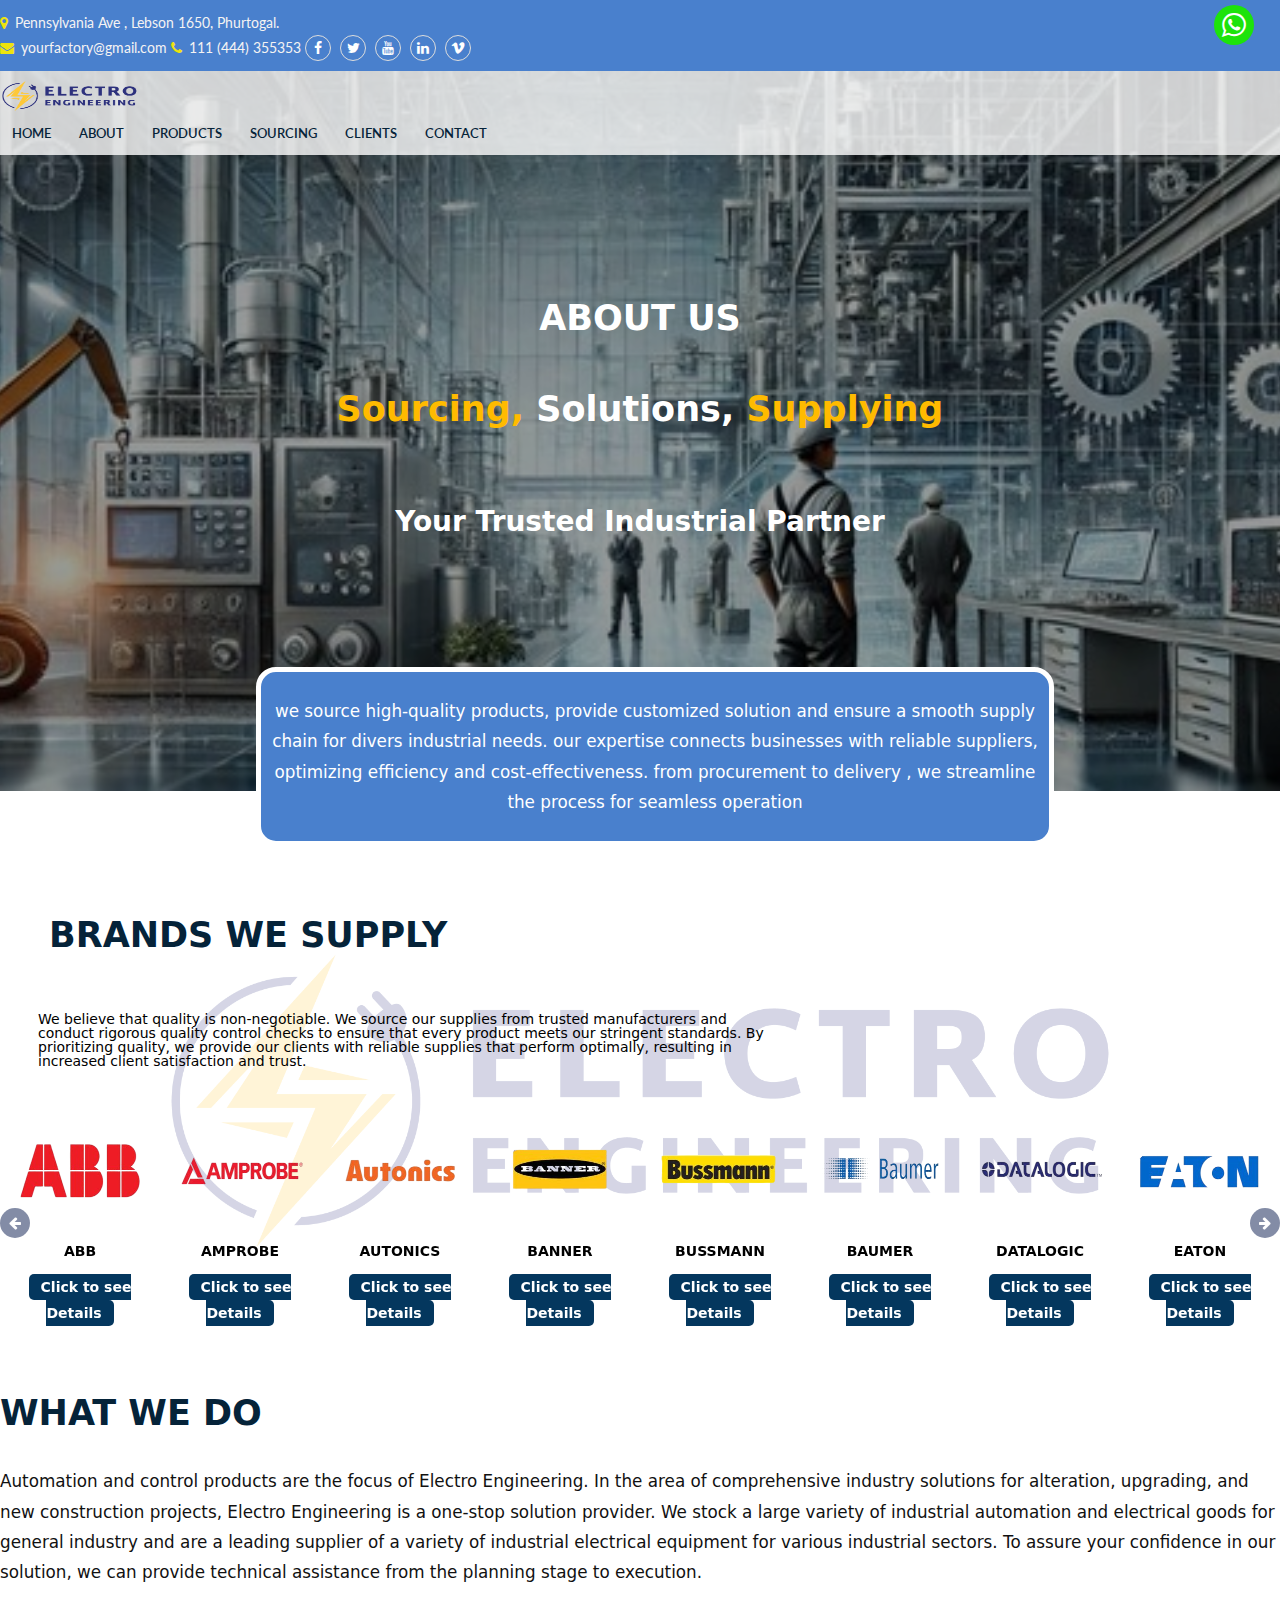
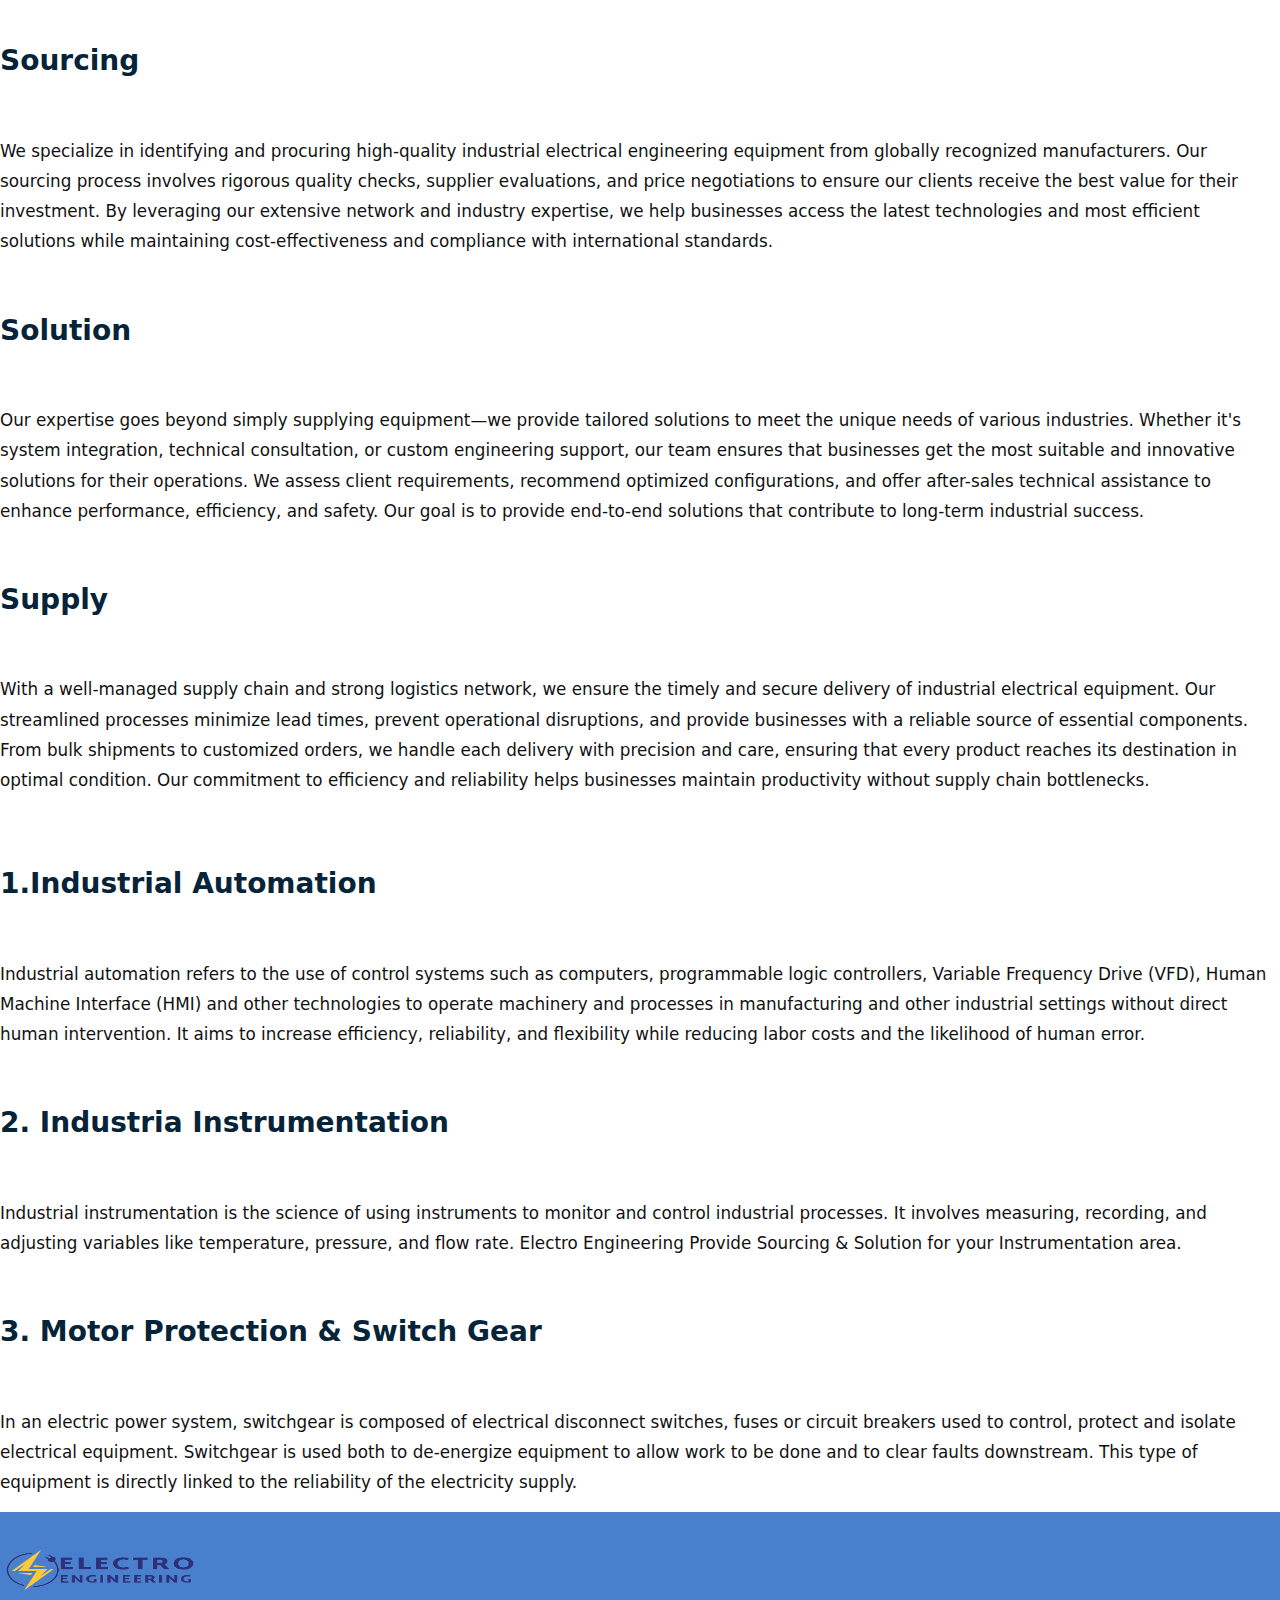
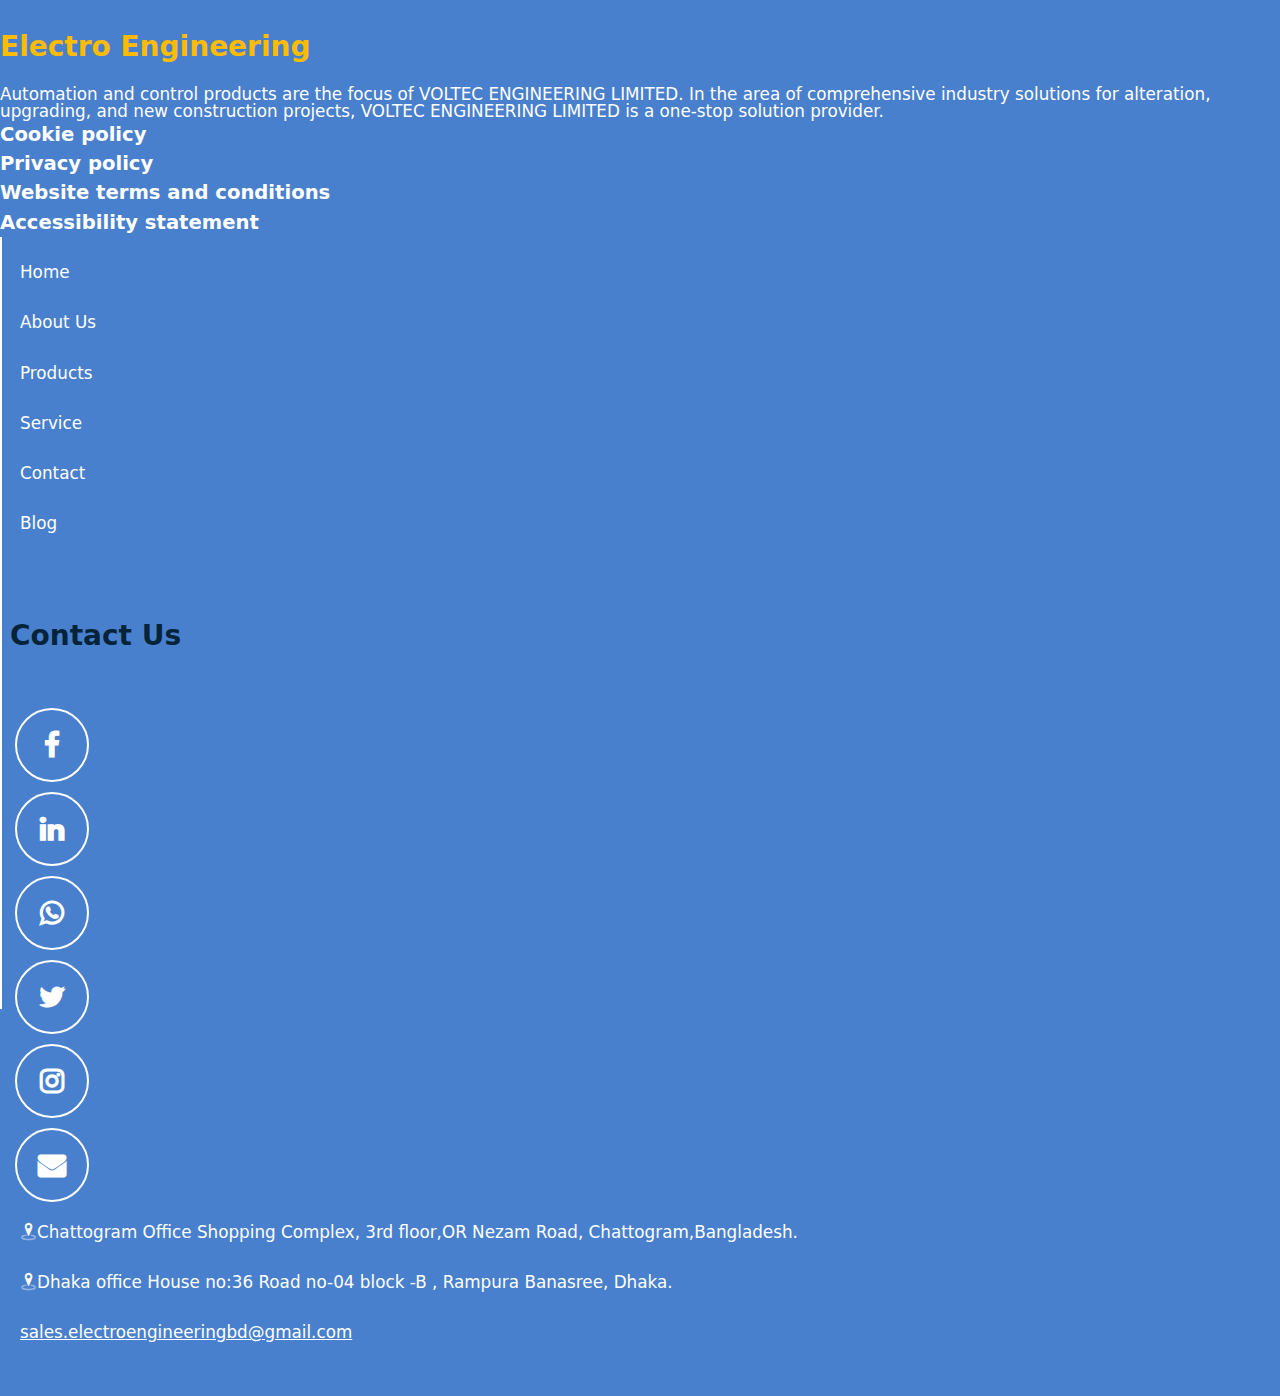
==== commit db472847: "updated for the fifth time the semi-final changes" ====
--- a/about.html
+++ b/about.html
@@ -91,7 +91,28 @@
 									<li><a href="product.html?swicthgear&measuring">Switchgear & Measuring</a></li>
 								</ul>
 							</li>
-							<li><a href="contact.html">Clients</a></li>
+							<li><a href="#">sourcing</a>
+								<ul class="sub_menu">
+									<li><a href="">ABB</a></li>
+									<li><a href="#">AMPROBE</a></li>
+									<li><a href="#">AUTONICS</a></li>
+									<li><a href="#">BANNER</a></li>
+									<li><a href="#">BAUMER</a></li>
+									<li><a href="#">BUSSMANN</a></li>
+									<li><a href="#">DATALOGIC</a></li>
+									<li><a href="#">EATON</a></li>
+									<li><a href="#">FORBES-MARSHALL</a></li>
+									<li><a href="#">FUJI-ELECTRIC</a></li>
+									<li><a href="#">HONEYWELL</a></li>
+									<li><a href="#">IFM</a></li>
+									<li><a href="#">LEGRAND</a></li>
+									<li><a href="#">MITSUBISHI</a></li>
+									<li><a href="#">PARKER</a></li>
+									<li><a href="#">REXROTH</a></li>
+									<li><a href="#">ROSEMOUNT</a></li>
+								</ul>
+							</li>
+							<li><a href="clients.html">Clients</a></li>
 							<li><a href="contact.html">contact</a></li>
 						</ul>
 					</nav><!-- nav End -->
--- a/assets/css/style.css
+++ b/assets/css/style.css
@@ -776,6 +776,12 @@
     list-style: 1; 
     padding: 10px;
 }
+.footer .footer-right .address .mail a{
+    font-size: 1.2rem;
+    font-weight: 500;
+    font-family: system-ui, -apple-system, BlinkMacSystemFont, 'Segoe UI', Roboto, Oxygen, Ubuntu, Cantarell, 'Open Sans', 'Helvetica Neue', sans-serif;
+    color: #fff;
+}
 /* =================================================================About Uss CSS====================================================== */
 .aboutus-banner-area{
     position: relative;
@@ -1020,18 +1026,19 @@
    transition: 0.9s;
    box-shadow: 10px 10px 1px 1px rgba(0, 0, 0, 0.4);
 }
+/* ============================productcsss================= */
 .product-bg{
     background-image: url(../img/productbg.jpg);
     background-position: center;
     background-size: cover;
     background-repeat: no-repeat;
     width: 100%;
-    height: 40vh; 
+    height: 50vh; 
 }
 .product-bg .product-banner-wrapper{
     width: 100%;
     height: 100%;
-    background-color: rgba(0, 0, 0, 0.4);
+    background-color: rgba(0, 0, 0, 0.7);
 }
 .product-bg .product-banner-wrapper .product-banner-details .product-banner-head h1{
     color: #fff;
@@ -1043,7 +1050,7 @@
     text-transform: uppercase; 
 }
 .product-bg .product-banner-wrapper .product-banner-details .product-banner-head p{
-    color: #fff;
+    color: #dffc04;
     font-size: 1.2rem;
     font-weight: 700;
     font-family: system-ui, -apple-system, BlinkMacSystemFont, 'Segoe UI', Roboto, Oxygen, Ubuntu, Cantarell, 'Open Sans', 'Helvetica Neue', sans-serif;
@@ -1054,22 +1061,32 @@
     background-color: #fff;
 }
 
-/* ============================productcsss================= */
+.product-show-section .product-show-head h1{
+    color: #052339;
+    font-size: 2.5rem;
+    font-weight: 900;
+    font-family: system-ui, -apple-system, BlinkMacSystemFont, 'Segoe UI', Roboto, Oxygen, Ubuntu, Cantarell, 'Open Sans', 'Helvetica Neue', sans-serif;
+    padding: 1rem 0rem ;
+    padding-top: 50px;
+    text-align: center;
+    text-transform: uppercase; 
+}
 .product-show-section .all-products .product_card {
+    height: 300px;
     background-color: rgb(212, 221, 228);
     padding: 10px;
-    margin: 5px;
+    margin:  10px 5px;
     border-radius: 5px;
     box-shadow: 5px 5px 5px rgb(0, 0, 0, 0.5);
 }
 
 .product-show-section .all-products .product_card .product_img img {
-    max-width: 100px;
-    height: 100px;
+    max-width: 120px;
+    height: 120px;
 }
 
 .product-show-section .all-products .product_card .product_details h3 {
-    font-size: 1.5rem;
+    font-size: 1rem;
     font-family: system-ui, -apple-system, BlinkMacSystemFont, 'Segoe UI', Roboto, Oxygen, Ubuntu, Cantarell, 'Open Sans', 'Helvetica Neue', sans-serif;
     font-weight: 700;
     color: #344742;
@@ -1089,4 +1106,82 @@
     font-size: 1.2rem;
     font-weight: 900;
 
+}
+.product-show-section .all-products .product_card .social-link div{
+    width: 40px;
+    height: 40px;
+    border-radius: 50%;
+    text-align: center;
+    display: flex;
+    align-items: center;
+    justify-content: center;
+    margin: 2px;
+}
+
+.product-show-section .all-products .product_card .social-link .facebook{
+    border: 3px solid #04375e;
+}
+.product-show-section .all-products .product_card .social-link .whats-app{
+    border: 3px solid #0d9608;
+}
+.product-show-section .all-products .product_card .social-link .facebook a{
+    color:#04375e;
+    font-size:2rem;
+    font-weight: 900;
+}
+.product-show-section .all-products .product_card .social-link .whats-app a{
+    color: #0d9608;
+    font-size:2rem;
+    font-weight: 900;
+}
+.product-show-section .all-products .product_card .social-link .facebook:hover{
+    background-color: #04375e; 
+}
+.product-show-section .all-products .product_card .social-link .whats-app:hover{
+    background-color: #0d9608; 
+}
+.product-show-section .all-products .product_card .social-link div:hover a{
+    color: #fff; 
+}
+/* =======================================clients CSS============================================= */
+
+.client-bg{
+    background-image: url(../img/clients-bg.jpg);
+    background-position: center;
+    background-size: cover;
+    background-repeat: no-repeat;
+    width: 100%;
+    height: 40vh;   
+}
+.clients-area .clients-head h1{
+    color: #052339;
+    font-size: 2.5rem;
+    font-weight: 900;
+    font-family: system-ui, -apple-system, BlinkMacSystemFont, 'Segoe UI', Roboto, Oxygen, Ubuntu, Cantarell, 'Open Sans', 'Helvetica Neue', sans-serif;
+    padding: 1rem 0rem ;
+    padding-top: 50px;
+    text-align: center;
+    text-transform: uppercase;    
+}
+.clients-area .clients-single-card h1{
+    color: #052339;
+    font-size: 1.5rem;
+    font-weight: 700;
+    font-family: system-ui, -apple-system, BlinkMacSystemFont, 'Segoe UI', Roboto, Oxygen, Ubuntu, Cantarell, 'Open Sans', 'Helvetica Neue', sans-serif;
+    padding: 1rem 0rem ;
+    padding-top: 50px;
+    text-align: center;
+    text-transform: uppercase;    
+}
+.clients-area .clients-single-card p{
+    font-size: 1rem;
+    font-family: system-ui, -apple-system, BlinkMacSystemFont, 'Segoe UI', Roboto, Oxygen, Ubuntu, Cantarell, 'Open Sans', 'Helvetica Neue', sans-serif;
+    font-weight: 400;
+    color: #344742;
+    padding: 5px;
+}
+.clients-area .clients-single-card img{
+    width: 300px;
+    height: fit-content;
+    margin: 10px;
 }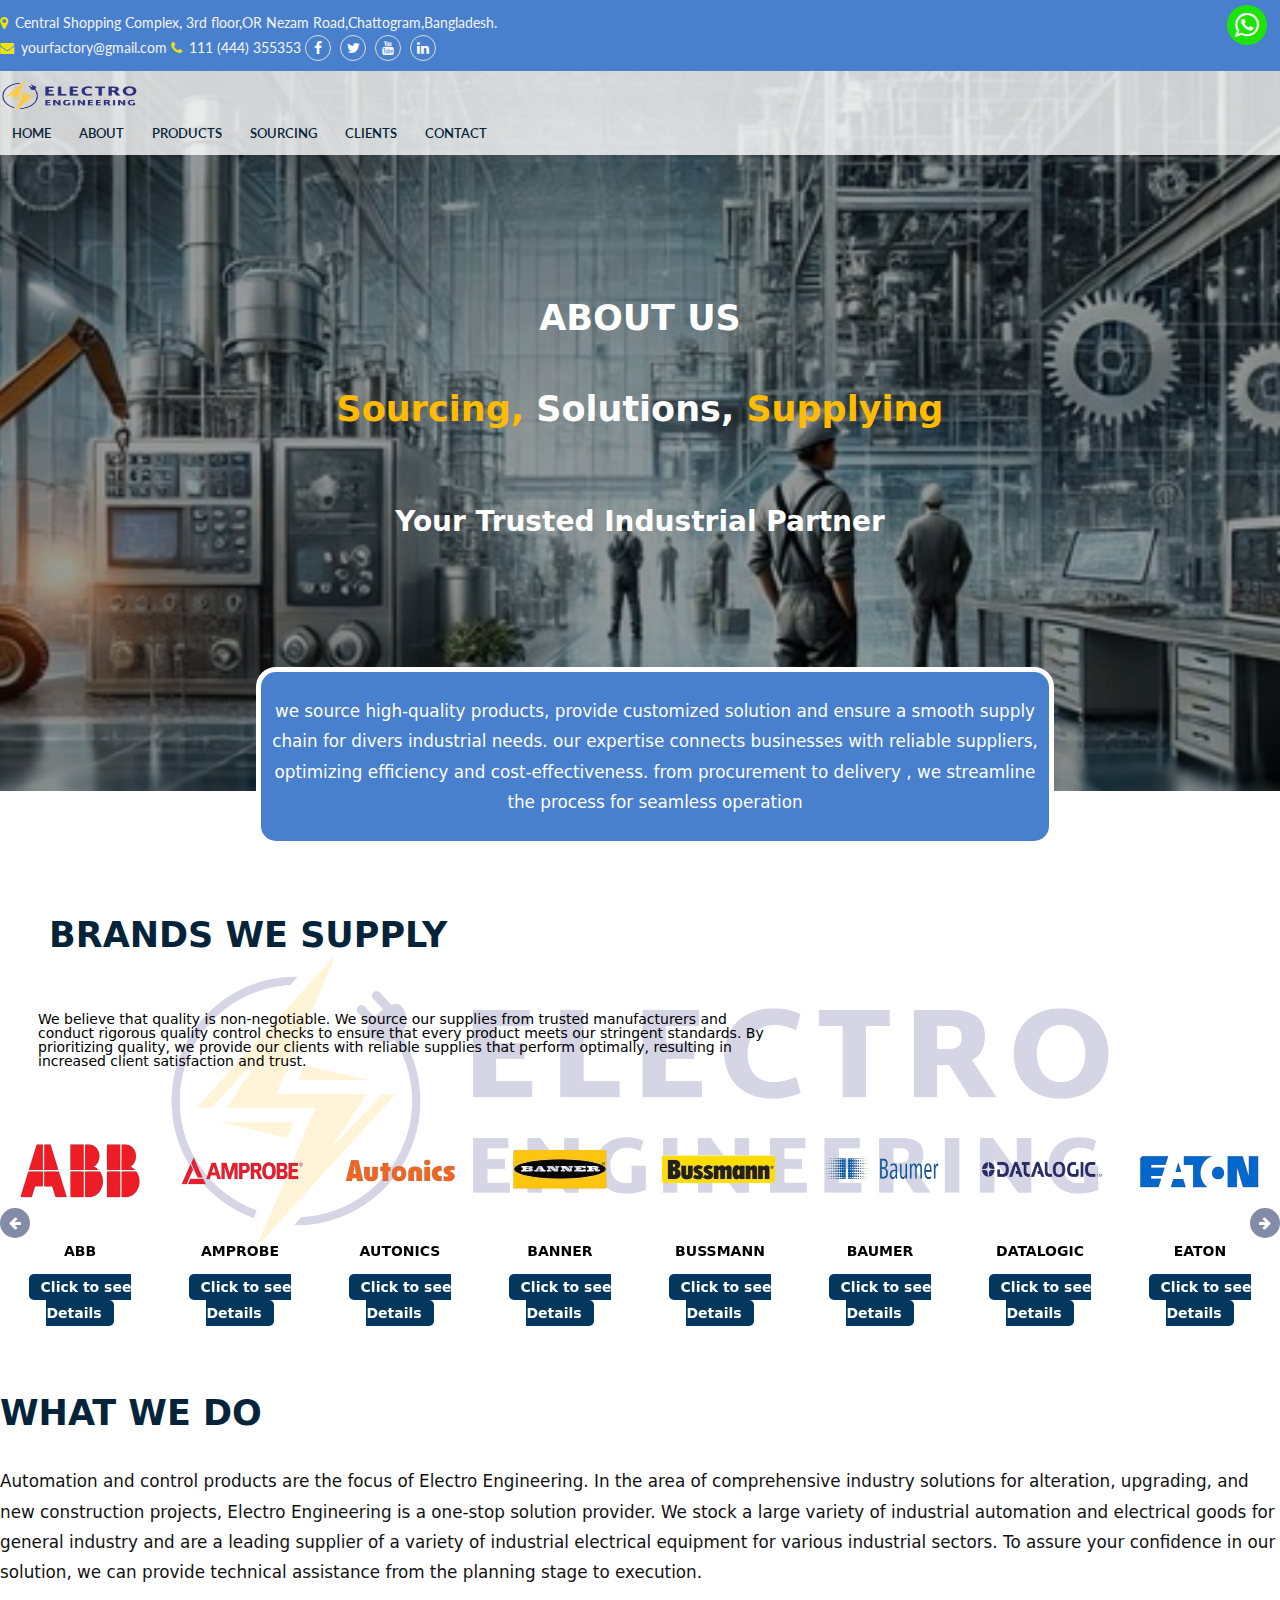
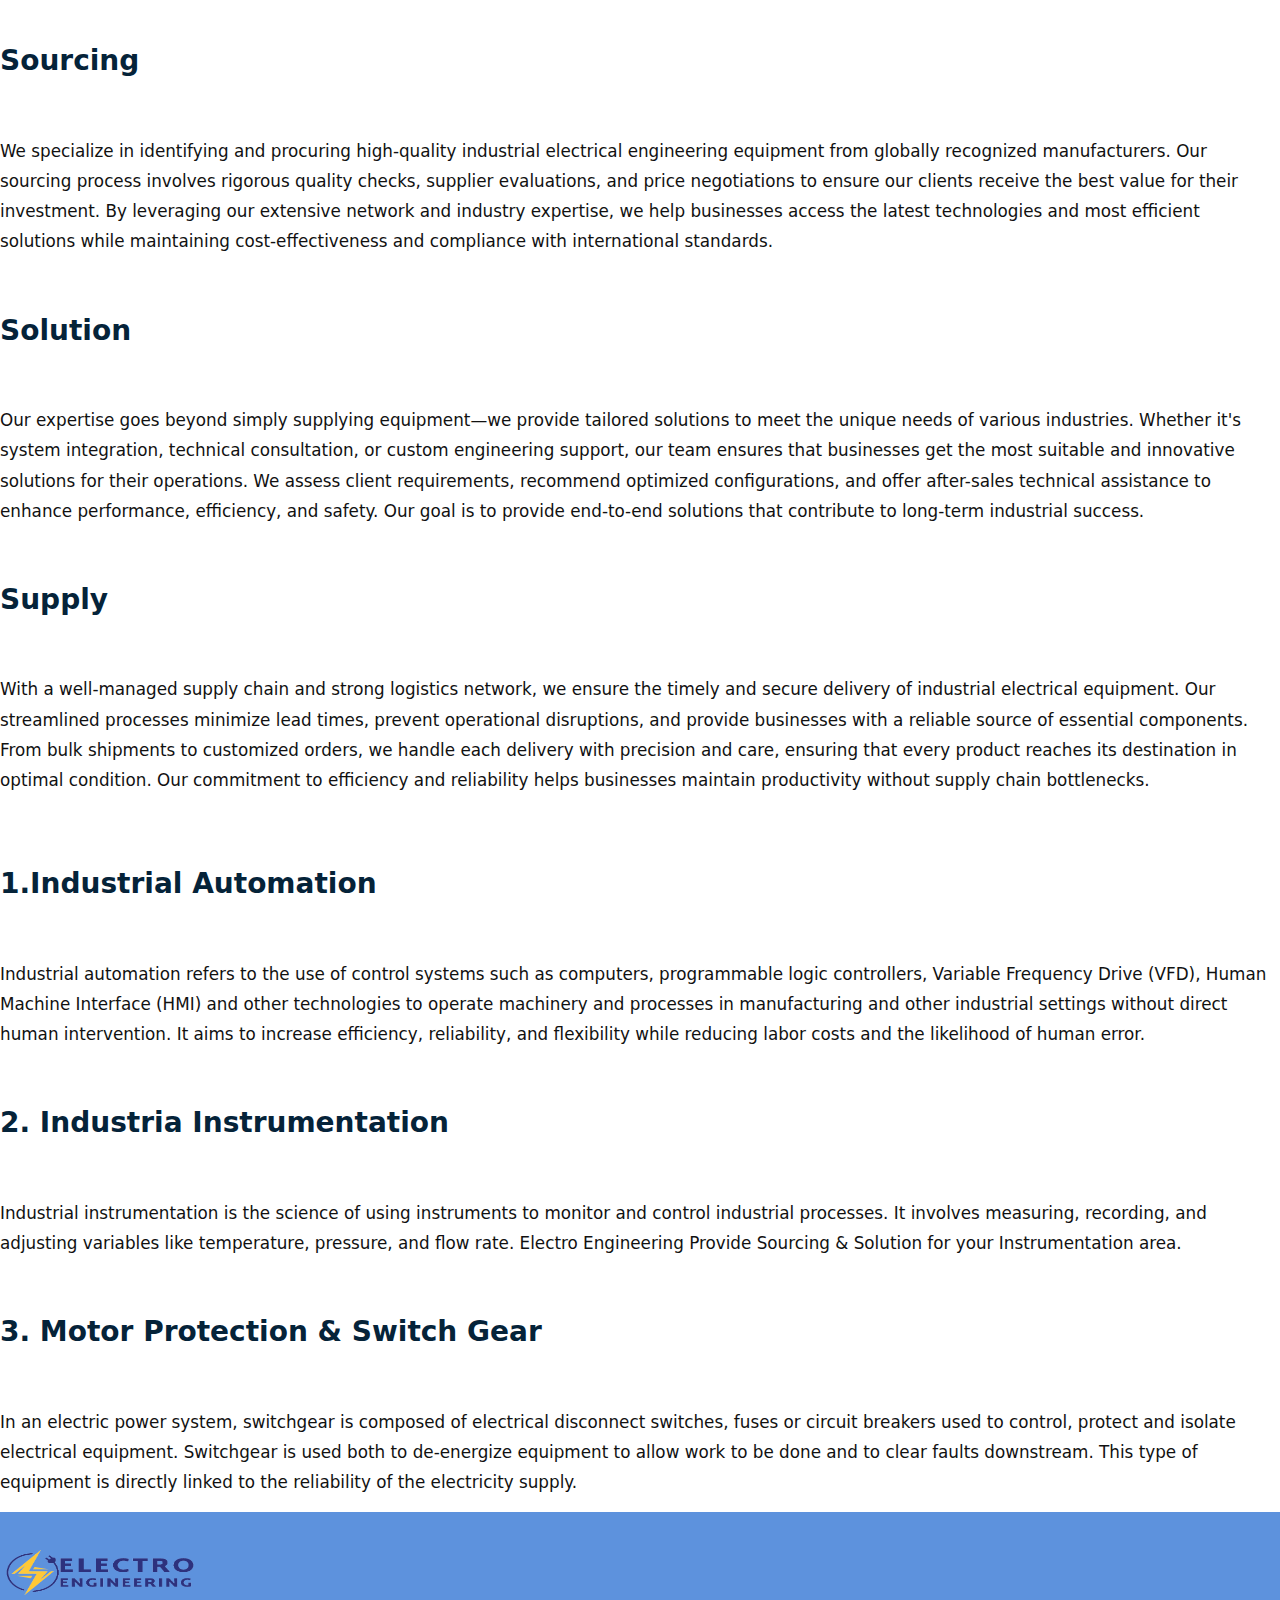
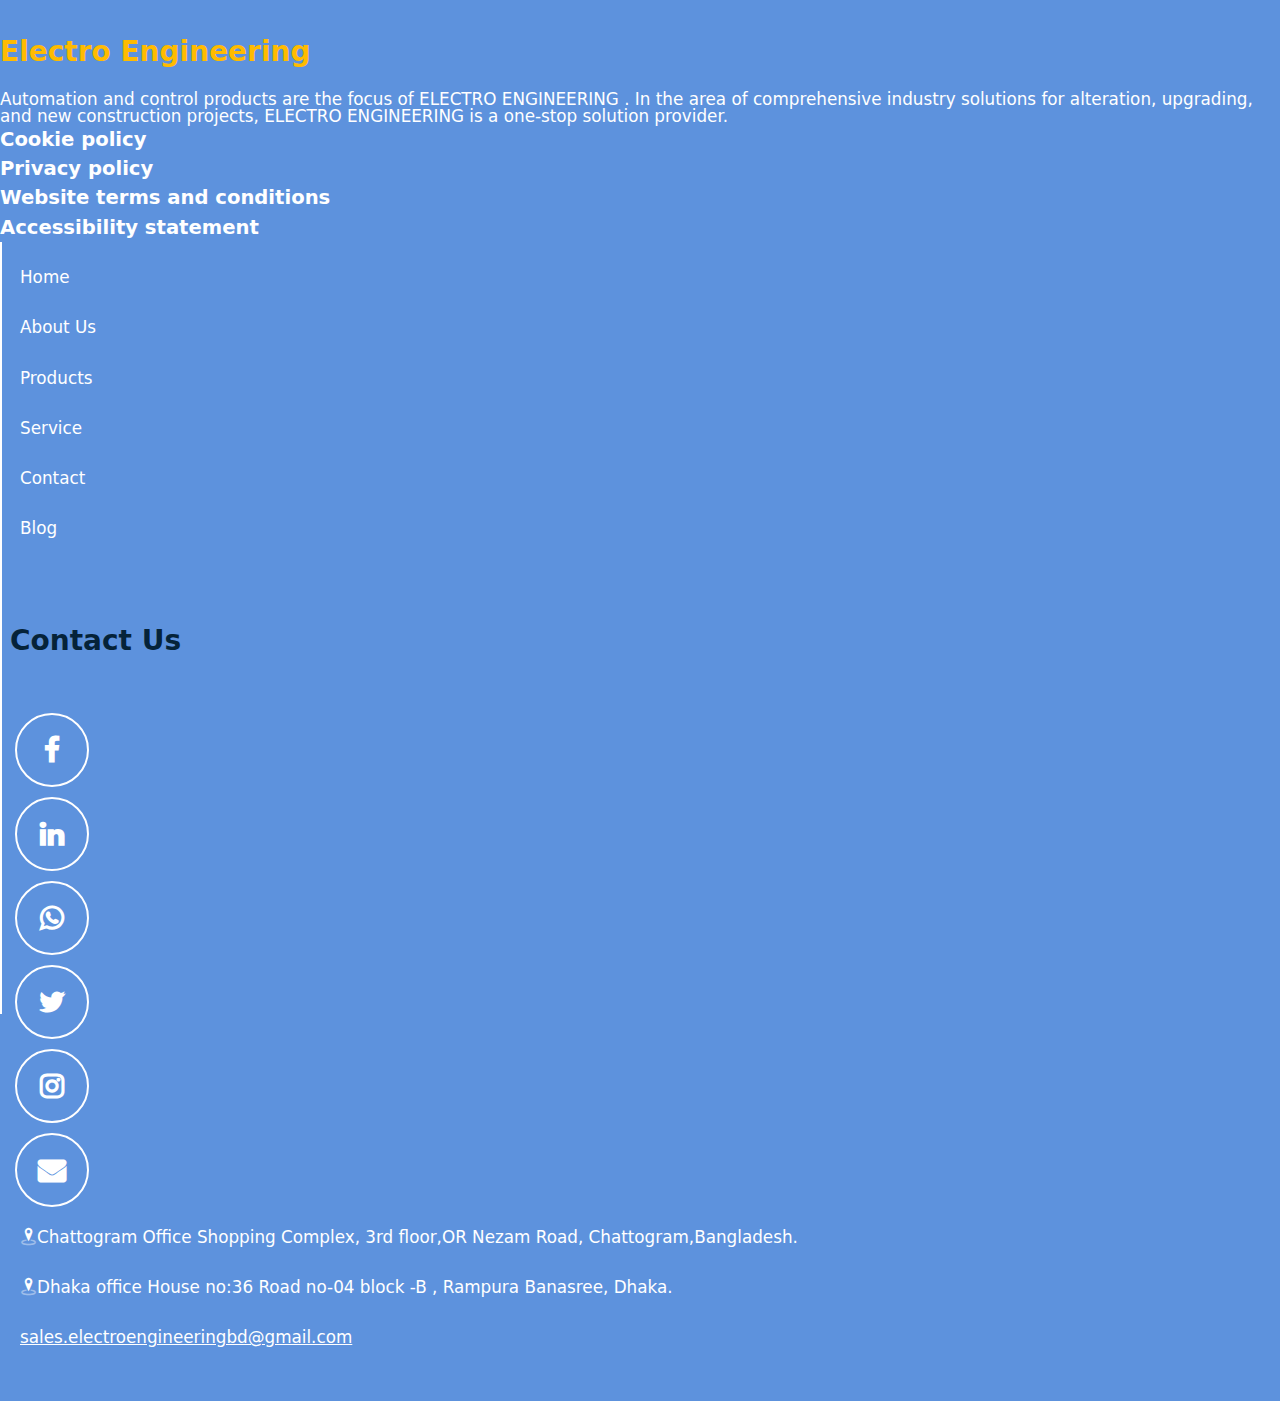
==== commit 8d8bf927: "updated for the fifth time the one last-final changes" ====
--- a/about.html
+++ b/about.html
@@ -51,7 +51,7 @@
 		<div class="container"><!-- Container -->
 			<div class="row d-md-flex align-items-center"><!-- Row -->
 				<div class="col-md-6">
-					<i class="fa fa-map-marker"></i>Pennsylvania Ave , Lebson 1650, Phurtogal.
+					<i class="fa fa-map-marker"></i>Central Shopping Complex, 3rd floor,OR Nezam Road,Chattogram,Bangladesh.
 				</div>
 				<div class="col-md-6 d-flex justify-content-between align-items-center">
 					<span><i class="fa fa-envelope"></i>yourfactory@gmail.com</span>
@@ -61,7 +61,6 @@
 						<a href=""><i class="fa fa-twitter"></i></a>
 						<a href=""><i class="fa fa-youtube"></i></a>
 						<a href=""><i class="fa fa-linkedin"></i></a>
-						<a href=""><i class="fa fa-vimeo"></i></a>
 					</span>
 				</div>
 			</div><!-- /Row -->
@@ -371,7 +370,7 @@
 				<div class="footer_logo">
 					<img src="assets/img/logos/Electro_logo_150_by_60-01.png" alt="">
 					<h1>Electro Engineering</h1>
-					<p>Automation and control products are the focus of VOLTEC ENGINEERING LIMITED. In the area of comprehensive industry solutions for alteration, upgrading, and new construction projects, VOLTEC ENGINEERING LIMITED is a one-stop solution provider.</p>
+					<p>Automation and control products are the focus of ELECTRO ENGINEERING . In the area of comprehensive industry solutions for alteration, upgrading, and new construction projects, ELECTRO ENGINEERING  is a one-stop solution provider.</p>
 					<p><a href="">Cookie policy</a></p>
 					<p><a href="">Privacy policy</a></p>
 					<p><a href="">Website terms and conditions</a></p>
--- a/assets/css/style.css
+++ b/assets/css/style.css
@@ -47,20 +47,7 @@
 a:hover {
     color: var(--white);
 }
-.whats-app-fixed{
-    position: fixed;
-    top: 0.5%;
-    right: 2%;
-    z-index: 9999999;
-    width: 40px;
-    height: 40px;
-    background-color: #1de30b;
-    display: flex;
-    text-align: center;
-    align-items: center;
-    justify-content: center;
-    border-radius: 50%;
-}
+
 .whats-app-fixed a{
     color: #fff;
     font-size: 2rem;
@@ -121,9 +108,7 @@
 	color:#052339;
 }
 /* ============sticky=============== */
-header .is-sticky .sticky-area .factory-text {
-	 
-}
+
 .factory-text {
     display: inline-block;
     
@@ -137,6 +122,20 @@
     text-transform: uppercase;
 }
 @media only screen and (min-width:769px) {
+    .whats-app-fixed{
+        position: fixed;
+        top: 0.5%;
+        right: 1%;
+        z-index: 9999999;
+        width: 40px;
+        height: 40px;
+        background-color: #1de30b;
+        display: flex;
+        text-align: center;
+        align-items: center;
+        justify-content: center;
+        border-radius: 50%;
+    }
     .main-menu li {
         display: inline-block;
         position: relative;
@@ -313,7 +312,7 @@
     bottom: 20px;
     left: 50%;
     display: flex;
-    justify-content: space-between;
+    justify-content: left;
 
 }
 .owl-dots .owl-dot{
@@ -659,14 +658,14 @@
 }
 /* ===============Footer area=============== */
 .footer{
-    background-color: #4980cd;
+    background-color: #5d92dd;
     padding: 2rem 0rem;
 
 }
 
 .footer .footer_logo img{
     width: 200px;
-    height: 40px;
+    height: 45px;
     margin: 10px 0px;
 }
 .footer .footer_logo h1{
@@ -719,10 +718,6 @@
     font-weight: 500;
     font-family: system-ui, -apple-system, BlinkMacSystemFont, 'Segoe UI', Roboto, Oxygen, Ubuntu, Cantarell, 'Open Sans', 'Helvetica Neue', sans-serif;
 }
-
-
-
-
 
 .footer .footer-right{
     position: relative;
@@ -947,30 +942,7 @@
 .help_section .help-section-left .help-section-head p span{
     font-weight: 700;
     color: #111111;
-}
-.help_section .help-section-left .help-section-vsist .visit-head h3{
-    color: #052339;
-    font-size: 2rem;
-    font-weight: 700;
-    font-family: system-ui, -apple-system, BlinkMacSystemFont, 'Segoe UI', Roboto, Oxygen, Ubuntu, Cantarell, 'Open Sans', 'Helvetica Neue', sans-serif;
-    padding-top: 1.5rem;
-    text-transform: uppercase;  
-}
-.help_section .help-section-left .help-section-vsist .visit-address h3{
-    color: #052339;
-    font-size: 2rem;
-    font-weight: 700;
-    font-family: system-ui, -apple-system, BlinkMacSystemFont, 'Segoe UI', Roboto, Oxygen, Ubuntu, Cantarell, 'Open Sans', 'Helvetica Neue', sans-serif;
-    padding-top: 1.5rem;
-    text-transform: uppercase;
-}
-.help_section .help-section-left .help-section-vsist .visit-address p{
-    color: #111111;
-    font-size: 1.2rem;
-    font-weight: 400;
-    font-family: system-ui, -apple-system, BlinkMacSystemFont, 'Segoe UI', Roboto, Oxygen, Ubuntu, Cantarell, 'Open Sans', 'Helvetica Neue', sans-serif;
-    padding-top: 0;
-}
+ }
 .help_section .help-section-left .visit-details i.fa{
     font-size: 2.5rem;
     font-weight: 900;
@@ -1051,7 +1023,7 @@
 }
 .product-bg .product-banner-wrapper .product-banner-details .product-banner-head p{
     color: #dffc04;
-    font-size: 1.2rem;
+    font-size: 0.8rem;
     font-weight: 700;
     font-family: system-ui, -apple-system, BlinkMacSystemFont, 'Segoe UI', Roboto, Oxygen, Ubuntu, Cantarell, 'Open Sans', 'Helvetica Neue', sans-serif;
     padding: 10px;
--- a/assets/css/responsive.css
+++ b/assets/css/responsive.css
@@ -1,7 +1,36 @@
 /*******************************
 	All Responsive Code
-*******************************/
-@media (max-width: 575.98px) {
+	*******************************/
+@media only screen and (max-width: 375px) {
+
+	.header-top {
+		background-color: #4980cd;
+		color: var(--white);
+		padding: 10px 0;
+		font-size: 0.4rem;
+	}
+	.header-top i.fa {
+		color: var(--primary);
+		padding-right: 7px;
+	}
+	.social-links a {
+		font-size: 0.4rem;
+		display: inline-block;
+		width: 15px;
+		height: 15px;
+		border: 1px solid #ddd;
+		border-radius: 50%;
+		text-align: center;
+		line-height: 15px;
+		margin-right: 2px;
+		transition: 0.3s;
+	}
+	.social-links i.fa {
+		padding-right: 0;
+		color: #fff;
+	}
+}
+@media only screen and (max-width: 575.98px) {
 	.slider-area .owl-dots {
 		bottom: 20px;
 	}
@@ -17,9 +46,410 @@
 	.mission , .vision {
 		margin: 0px 5px;
 	}
+	.header-top {
+		background-color: #4980cd;
+		color: var(--white);
+		padding: 10px 0;
+		font-size: 0.8rem;
+	}
+	.header-top i.fa {
+		color: var(--primary);
+		padding-right: 7px;
+	}
+	.social-links a {
+		font-size: 0.5rem;
+		display: inline-block;
+		width: 15px;
+		height: 15px;
+		border: 1px solid #ddd;
+		border-radius: 50%;
+		text-align: center;
+		line-height: 15px;
+		margin-right: 2px;
+		transition: 0.3s;
+	}
+	.social-links i.fa {
+		padding-right: 0;
+		color: #fff;
+	}
+	.footer .footer-midle .line{
+		position: absolute;
+		left: 0;
+		top: 5%;
+		width: 100%;
+		height: 2px;
+		background-color: #fff;
+	}
+	.footer .footer-right .line{
+		position: absolute;
+		left: 0;
+		top: 0;
+		width: 100%;
+		height: 2px;
+		background-color: #fff;
+	}
+	
 	
 }
-
+@media only screen and (max-width: 768px){
+	.whats-app-fixed{
+		position: fixed;
+		bottom:10%;
+		right: 0;
+		z-index: 9999999;
+		width: 40px;
+		height: 40px;
+		background-color: #1de30b;
+		display: flex;
+		text-align: center;
+		align-items: center;
+		justify-content: center;
+		border-radius: 50%;
+	}
+	.header-top {
+		background-color: #4980cd;
+		color: var(--white);
+		padding: 10px 0;
+		font-size: 0.8rem;
+	}
+	.header-top i.fa {
+		color: var(--primary);
+		padding-right: 7px;
+	}
+	.social-links a {
+		font-size: 0.8rem;
+		display: inline-block;
+		width: 15px;
+		height: 15px;
+		border: 1px solid #ddd;
+		border-radius: 50%;
+		text-align: center;
+		line-height: 15px;
+		margin-right: 2px;
+		transition: 0.3s;
+	}
+	.social-links i.fa {
+		padding-right: 0;
+		color: #fff;
+	}
+	ul.sub_menu {
+        height: 200px;
+        overflow-y: scroll;
+    }
+	
+	.banner_details h1{
+		font-weight:900;
+		color: #ffbb00;
+		font-size: 1.3rem;
+		font-family: system-ui, -apple-system, BlinkMacSystemFont, 'Segoe UI', Roboto, Oxygen, Ubuntu, Cantarell, 'Open Sans', 'Helvetica Neue', sans-serif;
+		padding-top: 3rem;
+		text-transform: capitalize;
+	}
+	.banner_details{
+		width: 90%;
+	}
+
+	.banner_details p{
+		color: #ffff;
+		font-family: system-ui, -apple-system, BlinkMacSystemFont, 'Segoe UI', Roboto, Oxygen, Ubuntu, Cantarell, 'Open Sans', 'Helvetica Neue', sans-serif;
+		font-size: 0.8rem;
+		font-weight: 500;
+	}
+	.banner_details h3{
+		font-weight: 700;
+		color: #ffff;
+		font-size: 1rem;
+		font-family: system-ui, -apple-system, BlinkMacSystemFont, 'Segoe UI', Roboto, Oxygen, Ubuntu, Cantarell, 'Open Sans', 'Helvetica Neue', sans-serif;
+		text-transform: capitalize;
+	}
+	.banner_details a{
+		background-color: #ffd700;
+		color: #052339;
+		font-size: 0.7rem;
+		font-weight: 400;
+		font-family: system-ui, -apple-system, BlinkMacSystemFont, 'Segoe UI', Roboto, Oxygen, Ubuntu, Cantarell, 'Open Sans', 'Helvetica Neue', sans-serif;
+		padding: 0.5rem 1rem ;
+		margin: 0 0.8rem;
+	}
+	.banner_details a:last-child{
+		background-color: rgba(0, 0, 0, 0);
+		color: #ffffff;
+		font-size: 0.7rem;
+		font-weight: 400;
+		font-family: system-ui, -apple-system, BlinkMacSystemFont, 'Segoe UI', Roboto, Oxygen, Ubuntu, Cantarell, 'Open Sans', 'Helvetica Neue', sans-serif;
+		padding: 0.5rem 1rem ;
+		border: 1px solid #ffffff;
+		margin: 0 0.8rem;
+	}
+
+	.slider-brand img{
+		width: 50px;
+		height: 50px;
+		background-color: #fff;
+		margin: 2px;
+	}
+	.slider-area .owl-dots{
+		position: absolute;
+		bottom: 20px;
+		left: 50%;
+		display: flex;
+		align-items: center;
+		justify-content:left;
+	
+	}
+	.owl-dots .owl-dot{
+		width: 5px;
+		height: 20px;
+		background-color: #fffff8;
+		margin: 1px;
+	
+	}
+	.owl-dots .active{
+		width: 5px;
+		height: 30px;
+		background-color: #eee30d;
+		margin: 5px;
+		transition: 0.7s;
+	}
+
+	.why_us_head h1{
+		color: #052339;
+		font-size: 1.2rem;
+		font-weight: 900;
+		font-family: system-ui, -apple-system, BlinkMacSystemFont, 'Segoe UI', Roboto, Oxygen, Ubuntu, Cantarell, 'Open Sans', 'Helvetica Neue', sans-serif;
+		padding: 1.5rem ;
+		padding-top: 2.5rem;
+		text-transform: uppercase;
+	}
+	.why_us_head p{
+		font-size: 0.8rem;
+		font-weight: 400;
+		font-family: system-ui, -apple-system, BlinkMacSystemFont, 'Segoe UI', Roboto, Oxygen, Ubuntu, Cantarell, 'Open Sans', 'Helvetica Neue', sans-serif;
+		color: #000;
+		line-height: 1;
+		padding: 2.5rem;
+		padding-top: 0;
+	}
+	.why_us_heading-div{
+		width: 90%;
+	}
+	.brand-area-bg:before{
+		position: absolute;
+		content: '';
+		top: 0;
+		left: 0;
+		background-image: url(../img/Electro_logo-02.png);
+		background-position: center;
+		background-size: contain;
+		background-repeat: no-repeat;
+		width: 100%;
+		height: 100%;
+		opacity: 0.2;
+		z-index: -1;
+	}
+	.brand-head .brand-head-content{
+		width: 90%;
+		height: fit-content;
+		padding: 2rem;
+	}
+	.brand-head .brand-head-content h1{
+		color: #052339;
+		font-size: 1.5rem;
+		font-weight: 900;
+		font-family: system-ui, -apple-system, BlinkMacSystemFont, 'Segoe UI', Roboto, Oxygen, Ubuntu, Cantarell, 'Open Sans', 'Helvetica Neue', sans-serif;
+		padding: 2.5rem 1.5rem ;
+		text-transform: uppercase;
+	}
+	.brand-head .brand-head-content p{
+		font-size: 0.8rem;
+		font-weight: 400;
+		font-family: system-ui, -apple-system, BlinkMacSystemFont, 'Segoe UI', Roboto, Oxygen, Ubuntu, Cantarell, 'Open Sans', 'Helvetica Neue', sans-serif;
+		color: #000;
+		line-height: 1;
+		padding: 10px;
+	}
+	.mission-vission-area .mission-vission-head h1{
+		color: #052339;
+		font-size: 1.5rem;
+		font-weight: 900;
+		font-family: system-ui, -apple-system, BlinkMacSystemFont, 'Segoe UI', Roboto, Oxygen, Ubuntu, Cantarell, 'Open Sans', 'Helvetica Neue', sans-serif;
+		padding: 2.5rem 1.5rem ;
+		text-transform: uppercase;
+	}
+	.mission p, .vision p{
+		font-size: 1rem;
+		font-weight: 400;
+		font-family: system-ui, -apple-system, BlinkMacSystemFont, 'Segoe UI', Roboto, Oxygen, Ubuntu, Cantarell, 'Open Sans', 'Helvetica Neue', sans-serif;
+		color: #121111;
+		line-height: 1;
+		padding: 10px;
+		text-align: justify;
+	}
+	.visit_us_area .visit_us_head h1{
+		color: #052339;
+		font-size: 1.5rem;
+		font-weight: 900;
+		font-family: system-ui, -apple-system, BlinkMacSystemFont, 'Segoe UI', Roboto, Oxygen, Ubuntu, Cantarell, 'Open Sans', 'Helvetica Neue', sans-serif;
+		text-transform: uppercase;
+	}
+	.visit_us_area .visit_us_map_leftt h3{
+		color: #052339;
+		font-size: 1rem;
+		font-weight: 700;
+		font-family: system-ui, -apple-system, BlinkMacSystemFont, 'Segoe UI', Roboto, Oxygen, Ubuntu, Cantarell, 'Open Sans', 'Helvetica Neue', sans-serif;
+		text-transform: uppercase;
+	}
+	.visit_us_area .visit_us_map_leftt p{
+		color: #000000;
+		font-size: 0.7rem;
+		font-weight: 500;
+		font-family: system-ui, -apple-system, BlinkMacSystemFont, 'Segoe UI', Roboto, Oxygen, Ubuntu, Cantarell, 'Open Sans', 'Helvetica Neue', sans-serif;
+		text-transform: uppercase;
+	}
+	.visit_us_area .visit_us_map_leftt p span{
+		color: #000000;
+		font-size: 0.7rem;
+		font-weight: 700;
+		font-family: system-ui, -apple-system, BlinkMacSystemFont, 'Segoe UI', Roboto, Oxygen, Ubuntu, Cantarell, 'Open Sans', 'Helvetica Neue', sans-serif;
+		text-transform: uppercase;   
+	}
+	.visit_us_area .visit_us_map_leftt iframe{
+		width: 100%;
+		height: 30vh;
+		border: 1px solid #ffffff;
+		border-radius: 5px;
+	}
+	
+	.visit_us_area .visit_us_map_right h3{
+		color: #052339;
+		font-size: 1rem;
+		font-weight: 700;
+		font-family: system-ui, -apple-system, BlinkMacSystemFont, 'Segoe UI', Roboto, Oxygen, Ubuntu, Cantarell, 'Open Sans', 'Helvetica Neue', sans-serif;
+		text-transform: uppercase;
+	}
+	.visit_us_area .visit_us_map_right p{
+		color: #000000;
+		font-size: 0.7rem;
+		font-weight: 500;
+		font-family: system-ui, -apple-system, BlinkMacSystemFont, 'Segoe UI', Roboto, Oxygen, Ubuntu, Cantarell, 'Open Sans', 'Helvetica Neue', sans-serif;
+		text-transform: uppercase;
+	}
+	.visit_us_area .visit_us_map_right p span{
+		color: #000000;
+		font-size: 0.7rem;
+		font-weight: 700;
+		font-family: system-ui, -apple-system, BlinkMacSystemFont, 'Segoe UI', Roboto, Oxygen, Ubuntu, Cantarell, 'Open Sans', 'Helvetica Neue', sans-serif;
+		text-transform: uppercase;   
+	}
+	.visit_us_area .visit_us_map_right iframe{
+		width: 100%;
+		height: 30vh;
+		border: 1px solid #ffffff;
+		border-radius: 5px;
+	}
+	.footer .footer_logo h1{
+		font-size: 1.5rem;
+		padding: 0rem ;
+		
+	}
+	.footer .footer_logo p{
+		font-size: 0.8rem;
+		line-height: 1.5;
+	}
+	.footer .footer_logo p a{
+		font-size: 0.9rem;
+		padding: 10px 0px;
+		
+	}
+	.footer .footer-midle ul li{
+		padding: 2px;
+	}
+	.footer .footer-midle ul li a{
+		font-size: 0.8rem;
+	}
+	
+	.footer .footer-right .footer-right-head h3{
+		font-size: 1.3rem;
+		padding: 0.8rem 0rem ;
+	}
+	
+	.footer .footer-right .social-link ul li a i.fa{
+		font-size: 1.2rem;
+		width: 30px;
+		height: 30px;
+	}
+	.footer .footer-right .address p{
+		font-size: 0.8rem;
+	}
+	.footer .footer-right .address .mail a{
+		font-size: 0.8rem;
+	}
+	/*=========about us=======*/
+	.aboutus-banner-area .banner-description p{
+		font-size: 0.7rem;
+		line-height: 1;
+		padding: 0rem ;
+	}
+	.aboutus-banner-head .banner-heading h1{
+		font-size: 2rem;
+	}
+	.aboutus-banner-head .banner-heading h2{
+		font-size: 1.8rem;
+	}
+	.aboutus-banner-head .banner-heading h3{
+		font-size: 1.8rem;
+	}
+	.description_details .description_head h1{
+		font-size: 1.8rem;
+	}
+	.description_details .description_head p{
+		font-size: 1rem;
+	}
+	.description_details .description-card h3{
+		font-size: 1.3rem;
+	}
+	.description_details .description-card p{
+		font-size: 1rem;
+	}
+	.description_bottom{
+		padding: 15px 0px;
+	}
+	.description_bottom h3{
+		font-size: 1.3rem; 
+	}
+	.description_bottom p{
+		font-size: 1rem;
+	}
+	/* ============================contact css====================== */
+	.help_section .help-section-left .help-section-head h1{
+		font-size: 1.5rem;
+	}
+	.help_section .help-section-left .help-section-head p{
+		font-size: 0.8rem;
+	}
+	
+	
+	.help_section .help-section-left .visit-details i.fa{
+		font-size: 1.5rem;
+	}
+	.help_section .help-section-left .visit-details p{
+		font-size: 0.8rem;
+	}
+	.help_section .help-section-right .form-group label{
+		font-size: 1.2rem;
+	}
+	.product-bg .product-banner-wrapper .product-banner-details .product-banner-head h1{
+		font-size: 1.3rem;
+	}
+	.product-bg .product-banner-wrapper .product-banner-details .product-banner-head p{
+		font-size: 0.6rem;
+		padding: 0px;
+		line-height: 1;
+	}
+	.product-show-section .product-show-head h1{
+		font-size: 1.8rem;
+	}
+}
 @media only screen and (min-width:768px) and (max-width: 768px) {
 	header .container {
 		min-width: 768px;
@@ -32,6 +462,37 @@
 		line-height: 1;
 		padding: 10px;
 		text-align: justify;
+	}
+	
+	.product-show-section .all-products .product_card {
+		height: 290px;
+	}
+	
+	
+	.product-show-section .all-products .product_card .product_details h3 {
+		font-size: 0.8rem;
+	}
+	
+	.product-show-section .all-products .product_card .product_details p {
+		font-size: 0.6rem;
+	}
+	
+	.product-show-section .all-products .product_card .social-link div{
+		width: 30px;
+		height: 30px;
+		border-radius: 50%;
+		text-align: center;
+		display: flex;
+		align-items: center;
+		justify-content: center;
+		margin: 2px;
+	}
+	
+	.product-show-section .all-products .product_card .social-link .facebook a{
+		font-size:1.5rem;
+	}
+	.product-show-section .all-products .product_card .social-link .whats-app a{
+		font-size:1.5rem;
 	}
 }
 
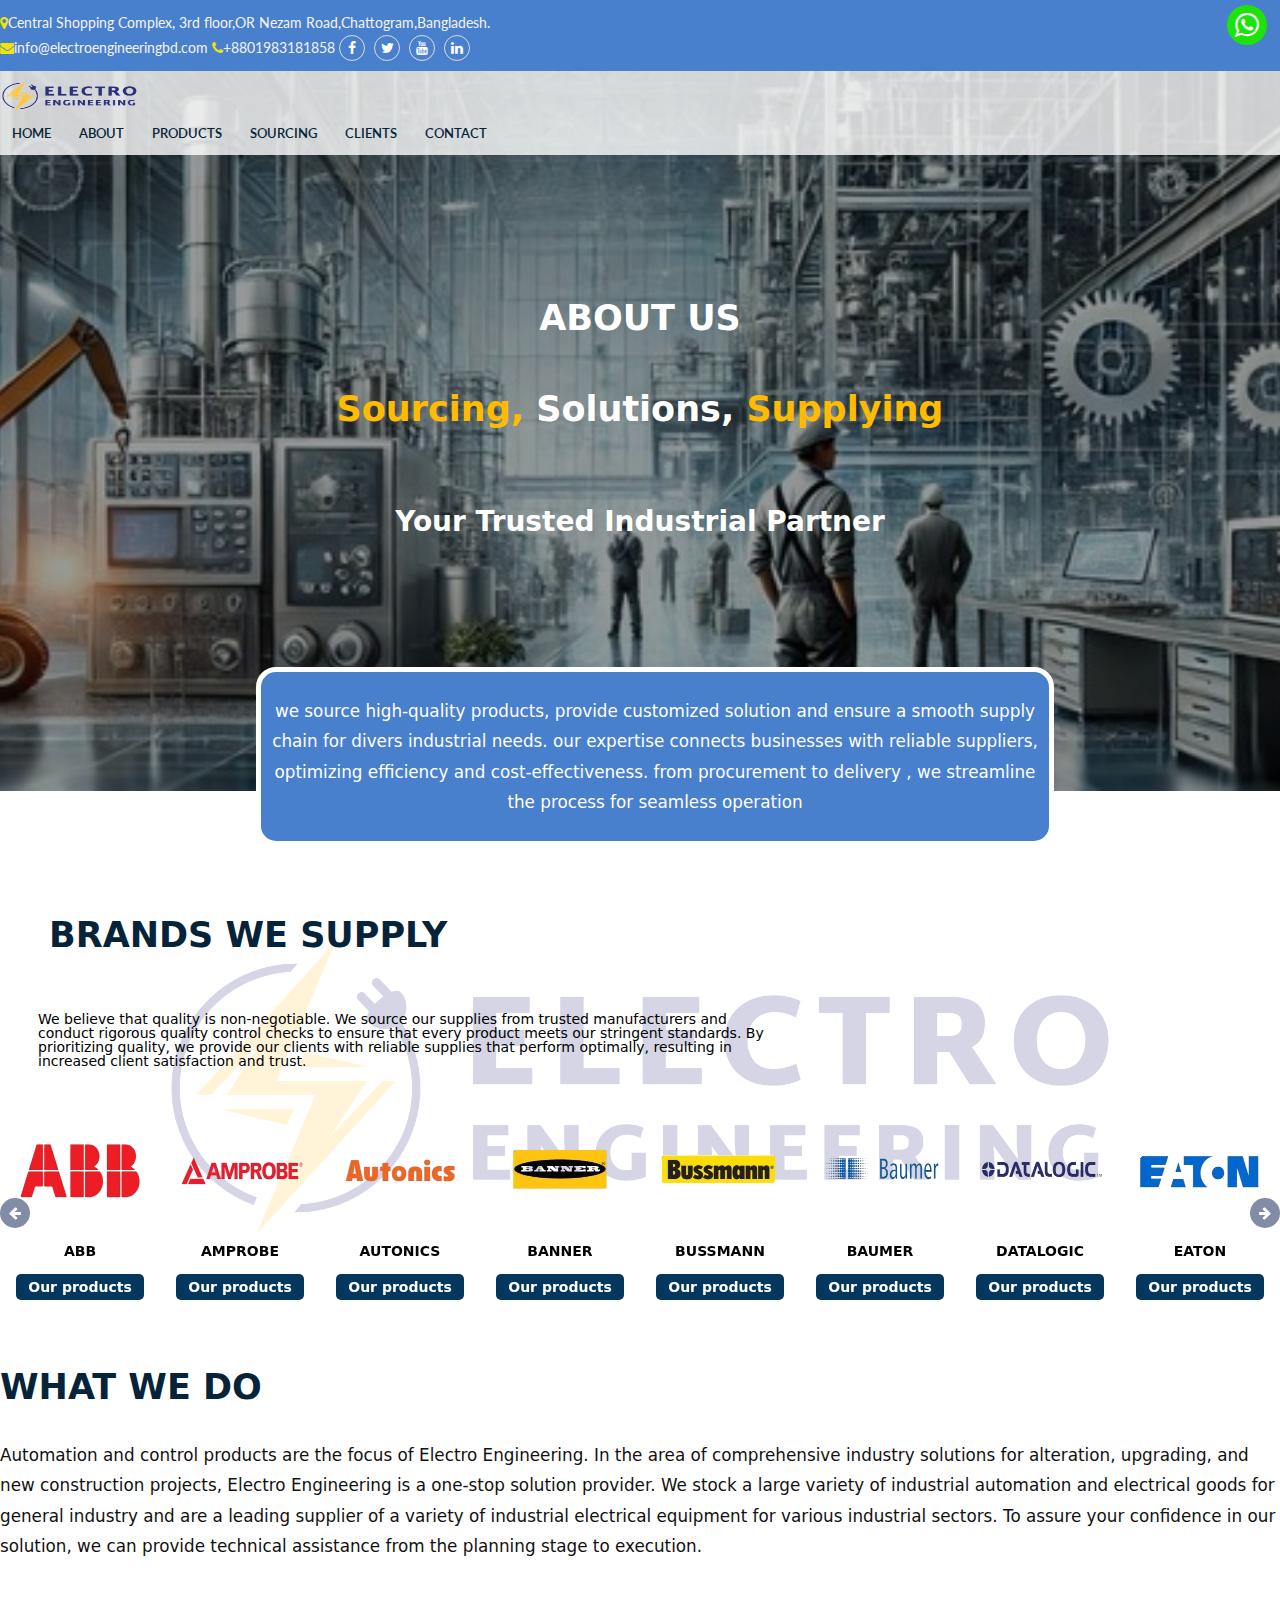
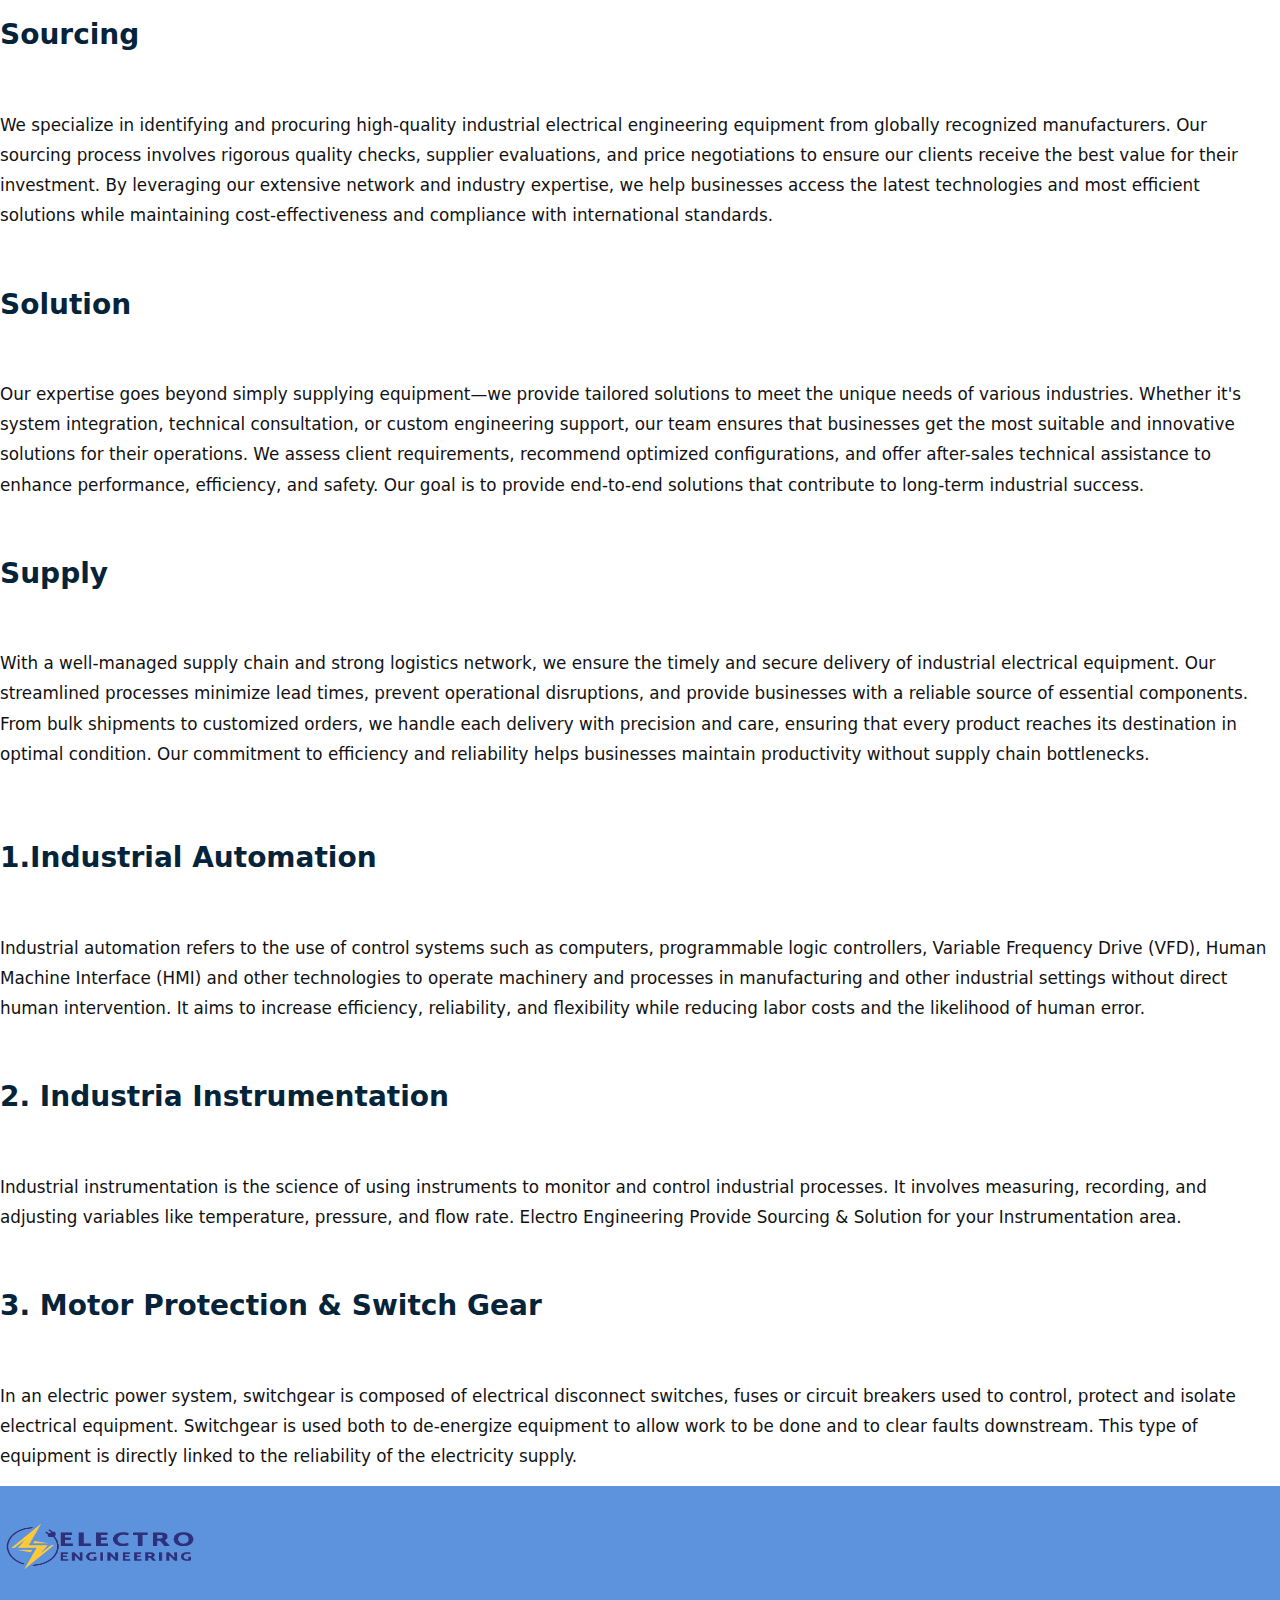
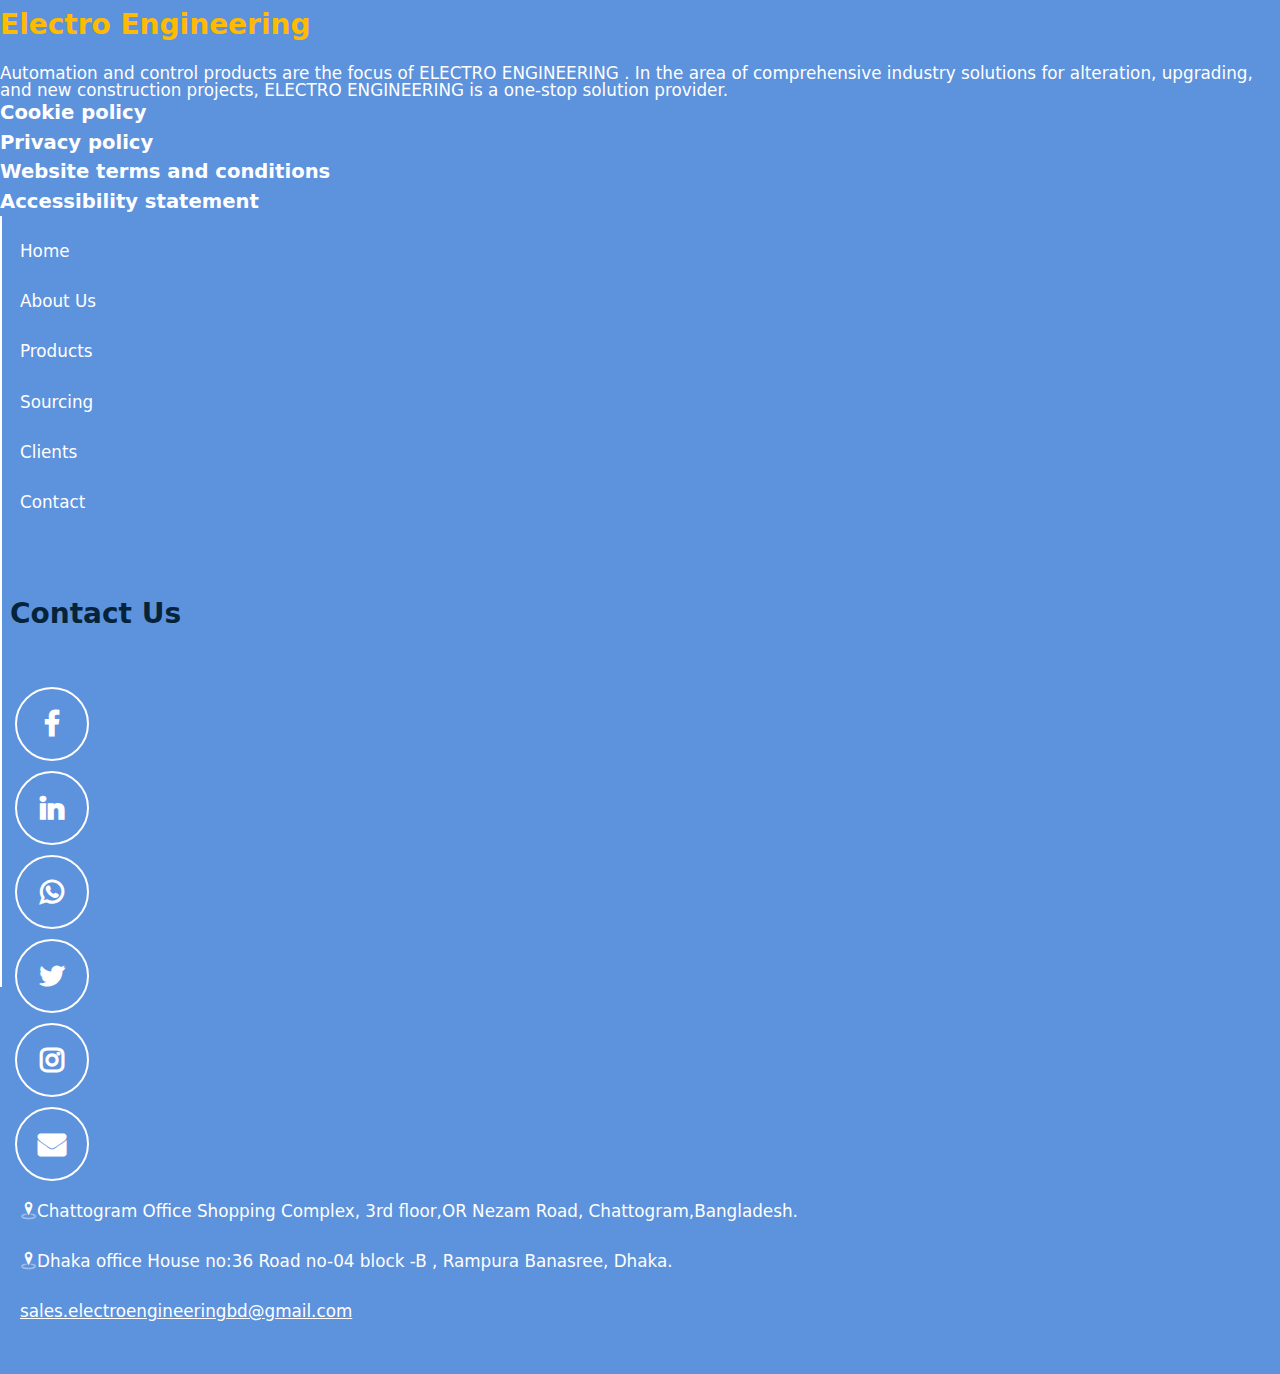
==== commit dfde4a7b: "updated for the to show clients  one last-final changes" ====
--- a/about.html
+++ b/about.html
@@ -54,8 +54,8 @@
 					<i class="fa fa-map-marker"></i>Central Shopping Complex, 3rd floor,OR Nezam Road,Chattogram,Bangladesh.
 				</div>
 				<div class="col-md-6 d-flex justify-content-between align-items-center">
-					<span><i class="fa fa-envelope"></i>yourfactory@gmail.com</span>
-					<span><i class="fa fa-phone"></i>111 (444) 355353</span>
+					<a href=""><span><i class="fa fa-envelope"></i>info@electroengineeringbd.com</span></a>
+					<a href=""><span><i class="fa fa-phone"></i>+8801983181858</span></a>
 					<span class="social-links">
 						<a href="https://www.facebook.com/" target="_blank"><i class="fa fa-facebook"></i></a>
 						<a href=""><i class="fa fa-twitter"></i></a>
@@ -153,7 +153,7 @@
 			</div>
 			<div class="brand-name">
 				<p>ABB</p>
-				<a href="">Click to see Details</a>
+				<a href="product.html">Our products</a>
 			</div>
 		</div>
 		<div class="single-brand">
@@ -162,7 +162,7 @@
 			</div>
 			<div class="brand-name">
 				<p>AMPROBE</p>
-				<a href="">Click to see Details</a>
+				<a href="product.html">Our products</a>
 			</div>
 		</div>
 		<div class="single-brand">
@@ -171,7 +171,7 @@
 			</div>
 			<div class="brand-name">
 				<p>AUTONICS</p>
-				<a href="">Click to see Details</a>
+				<a href="product.html">Our products</a>
 			</div>
 		</div>
 		<div class="single-brand">
@@ -180,7 +180,7 @@
 			</div>
 			<div class="brand-name">
 				<p>BANNER</p>
-				<a href="">Click to see Details</a>
+				<a href="product.html">Our products</a>
 			</div>
 		</div>
 		<div class="single-brand">
@@ -189,7 +189,7 @@
 			</div>
 			<div class="brand-name">
 				<p>BUSSMANN</p>
-				<a href="">Click to see Details</a>
+				<a href="product.html">Our products</a>
 			</div>
 		</div>
 		<div class="single-brand">
@@ -198,7 +198,7 @@
 			</div>
 			<div class="brand-name">
 				<p>BAUMER</p>
-				<a href="">Click to see Details</a>
+				<a href="product.html">Our products</a>
 			</div>
 		</div>
 		<div class="single-brand">
@@ -207,7 +207,7 @@
 			</div>
 			<div class="brand-name">
 				<p>DATALOGIC</p>
-				<a href="">Click to see Details</a>
+				<a href="product.html">Our products</a>
 			</div>
 		</div>
 		<div class="single-brand">
@@ -216,7 +216,7 @@
 			</div>
 			<div class="brand-name">
 				<p>EATON</p>
-				<a href="">Click to see Details</a>
+				<a href="product.html">Our products</a>
 			</div>
 		</div>
 		<div class="single-brand">
@@ -225,7 +225,7 @@
 			</div>
 			<div class="brand-name">
 				<p>FORBES MARSHALL</p>
-				<a href="">Click to see Details</a>
+				<a href="product.html">Our products</a>
 			</div>
 		</div>
 		<div class="single-brand">
@@ -234,7 +234,7 @@
 			</div>
 			<div class="brand-name">
 				<p>FUJI ELECTRIC</p>
-				<a href="">Click to see Details</a>
+				<a href="product.html">Our products</a>
 			</div>
 		</div>
 		<div class="single-brand">
@@ -243,7 +243,7 @@
 			</div>
 			<div class="brand-name">
 				<p>HONEYWELL</p>
-				<a href="">Click to see Details</a>
+				<a href="product.html">Our products</a>
 			</div>
 		</div>
 		<div class="single-brand">
@@ -252,7 +252,7 @@
 			</div>
 			<div class="brand-name">
 				<p>IFM</p>
-				<a href="">Click to see Details</a>
+				<a href="product.html">Our products</a>
 			</div>
 		</div>
 		<div class="single-brand">
@@ -261,7 +261,7 @@
 			</div>
 			<div class="brand-name">
 				<p>LEGRAND</p>
-				<a href="">Click to see Details</a>
+				<a href="product.html">Our products</a>
 			</div>
 		</div>
 		<div class="single-brand">
@@ -270,7 +270,7 @@
 			</div>
 			<div class="brand-name">
 				<p>MITSUBISHI</p>
-				<a href="">Click to see Details</a>
+				<a href="product.html">Our products</a>
 			</div>
 		</div>
 		<div class="single-brand">
@@ -279,7 +279,7 @@
 			</div>
 			<div class="brand-name">
 				<p>PARKER</p>
-				<a href="">Click to see Details</a>
+				<a href="product.html">Our products</a>
 			</div>
 		</div>
 		<div class="single-brand">
@@ -288,7 +288,7 @@
 			</div>
 			<div class="brand-name">
 				<p>REXROTH</p>
-				<a href="">Click to see Details</a>
+				<a href="product.html">Our products</a>
 			</div>
 		</div>
 		<div class="single-brand">
@@ -297,7 +297,7 @@
 			</div>
 			<div class="brand-name">
 				<p>ROSEMOUNT</p>
-				<a href="">Click to see Details</a>
+				<a href="product.html">Our products</a>
 			</div>
 		</div>
 		<div class="single-brand">
@@ -306,7 +306,7 @@
 			</div>
 			<div class="brand-name">
 				<p>SCHNEIDER</p>
-				<a href="">Click to see Details</a>
+				<a href="product.html">Our products</a>
 			</div>
 		</div>
 		<div class="single-brand">
@@ -315,7 +315,7 @@
 			</div>
 			<div class="brand-name">
 				<p>SELEC</p>
-				<a href="">Click to see Details</a>
+				<a href="product.html">Our products</a>
 			</div>
 		</div>
 		
@@ -380,12 +380,12 @@
 			<div class="col-md-3">
 				<div class="footer-midle">
 					<ul>
-						<li><a href="">Home</a></li>
-						<li><a href="">About Us</a></li>
-						<li><a href="">Products</a></li>
-						<li><a href="">Service</a></li>
-						<li><a href="">Contact</a></li>
-						<li><a href="">Blog</a></li>
+						<li><a href="index.html">Home</a></li>
+						<li><a href="about.html">About Us</a></li>
+						<li><a href="product.html">Products</a></li>
+						<li><a href="#">Sourcing</a></li>
+						<li><a href="clients.html">Clients</a></li>
+						<li><a href="contact.html">Contact</a></li>
 					</ul>
 					<div class="line">
 						
--- a/assets/css/meanmenu.css
+++ b/assets/css/meanmenu.css
@@ -138,7 +138,8 @@
 }
 
 .mean-container .mean-nav ul li a.mean-expand:hover {
-	background: rgba(0,0,0,0.9);
+	background: #052339;
+	color: #f1f1f1;
 }
 
 .mean-container .mean-push {
--- a/assets/css/style.css
+++ b/assets/css/style.css
@@ -62,9 +62,12 @@
     color: var(--white);
     padding: 10px 0;
 }
+.header-top a {
+    color: var(--white);
+}
 .header-top i.fa {
     color: var(--primary);
-    padding-right: 7px;
+    padding-right:0;
 }
 .social-links a {
     display: inline-block;
@@ -284,6 +287,7 @@
     font-family: system-ui, -apple-system, BlinkMacSystemFont, 'Segoe UI', Roboto, Oxygen, Ubuntu, Cantarell, 'Open Sans', 'Helvetica Neue', sans-serif;
     padding: 0.5rem 1.5rem ;
     margin: 0 1rem;
+    text-transform: capitalize;
 }
 .banner_details a:last-child{
     background-color: rgba(0, 0, 0, 0);
@@ -294,6 +298,10 @@
     padding: 0.5rem 1.5rem ;
     border: 1px solid #ffffff;
     margin: 0 1rem;
+}
+.banner_details a:last-child:hover{
+    background-color: #ffd700;
+    color: #000;
 }
 .slider-brand{
     display: flex;
@@ -533,7 +541,7 @@
 }
 /* ========================mission vision area=============== */
 .mission-vission-area{
-    margin: 10px 0px;
+    margin: 40px 0px;
 }
 .mission p, .vision p{
     font-size: 1.5rem;
@@ -587,6 +595,7 @@
     text-transform: uppercase;
 }
 /* ===============Visit us=============== */
+
 .visit_us_area_bg{
     background-color: rgb(25, 76, 228, 0.4);
     padding: 1.5rem 0rem;  
@@ -1156,4 +1165,29 @@
     width: 300px;
     height: fit-content;
     margin: 10px;
+}
+/* preloader=============== */
+@keyframes rotate {
+    from {
+        transform: rotate(360deg);
+    }
+    to {
+        transform: rotate(0deg);
+    }
+}
+#preloader{
+    width: 100%;
+    height: 100vh;
+    position: fixed;
+    display: flex;
+    align-items: center;
+    justify-content: center;
+    z-index: 9999999999;
+    background-color: #ffff;
+}
+
+#preloader img{
+    width: 70px;
+    height: 70px;
+    animation: rotate 0.9s linear infinite;
 }--- a/assets/css/responsive.css
+++ b/assets/css/responsive.css
@@ -181,6 +181,7 @@
 		border: 1px solid #ffffff;
 		margin: 0 0.8rem;
 	}
+	
 
 	.slider-brand img{
 		width: 50px;
@@ -449,6 +450,11 @@
 	.product-show-section .product-show-head h1{
 		font-size: 1.8rem;
 	}
+	.clients-area .clients-single-card img{
+		width: 250px;
+		height: fit-content;
+		margin: 10px;
+	}
 }
 @media only screen and (min-width:768px) and (max-width: 768px) {
 	header .container {
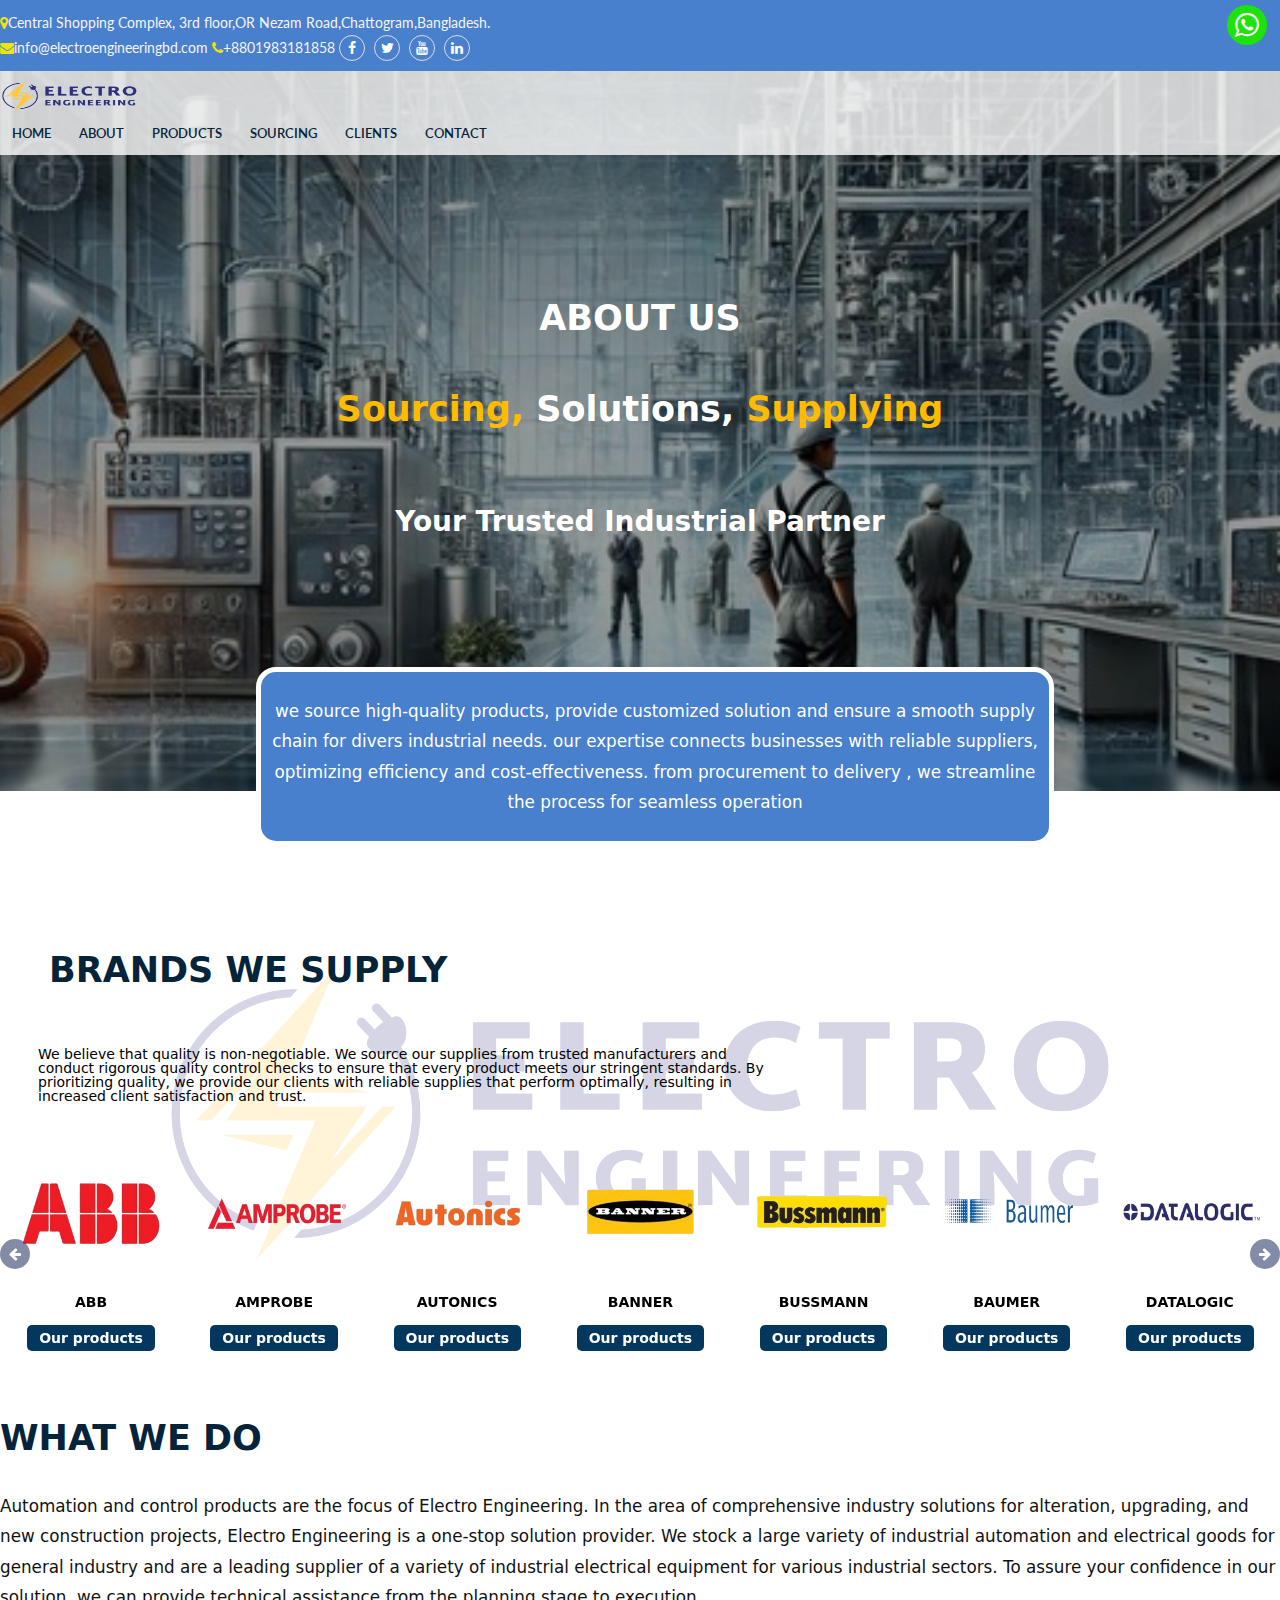
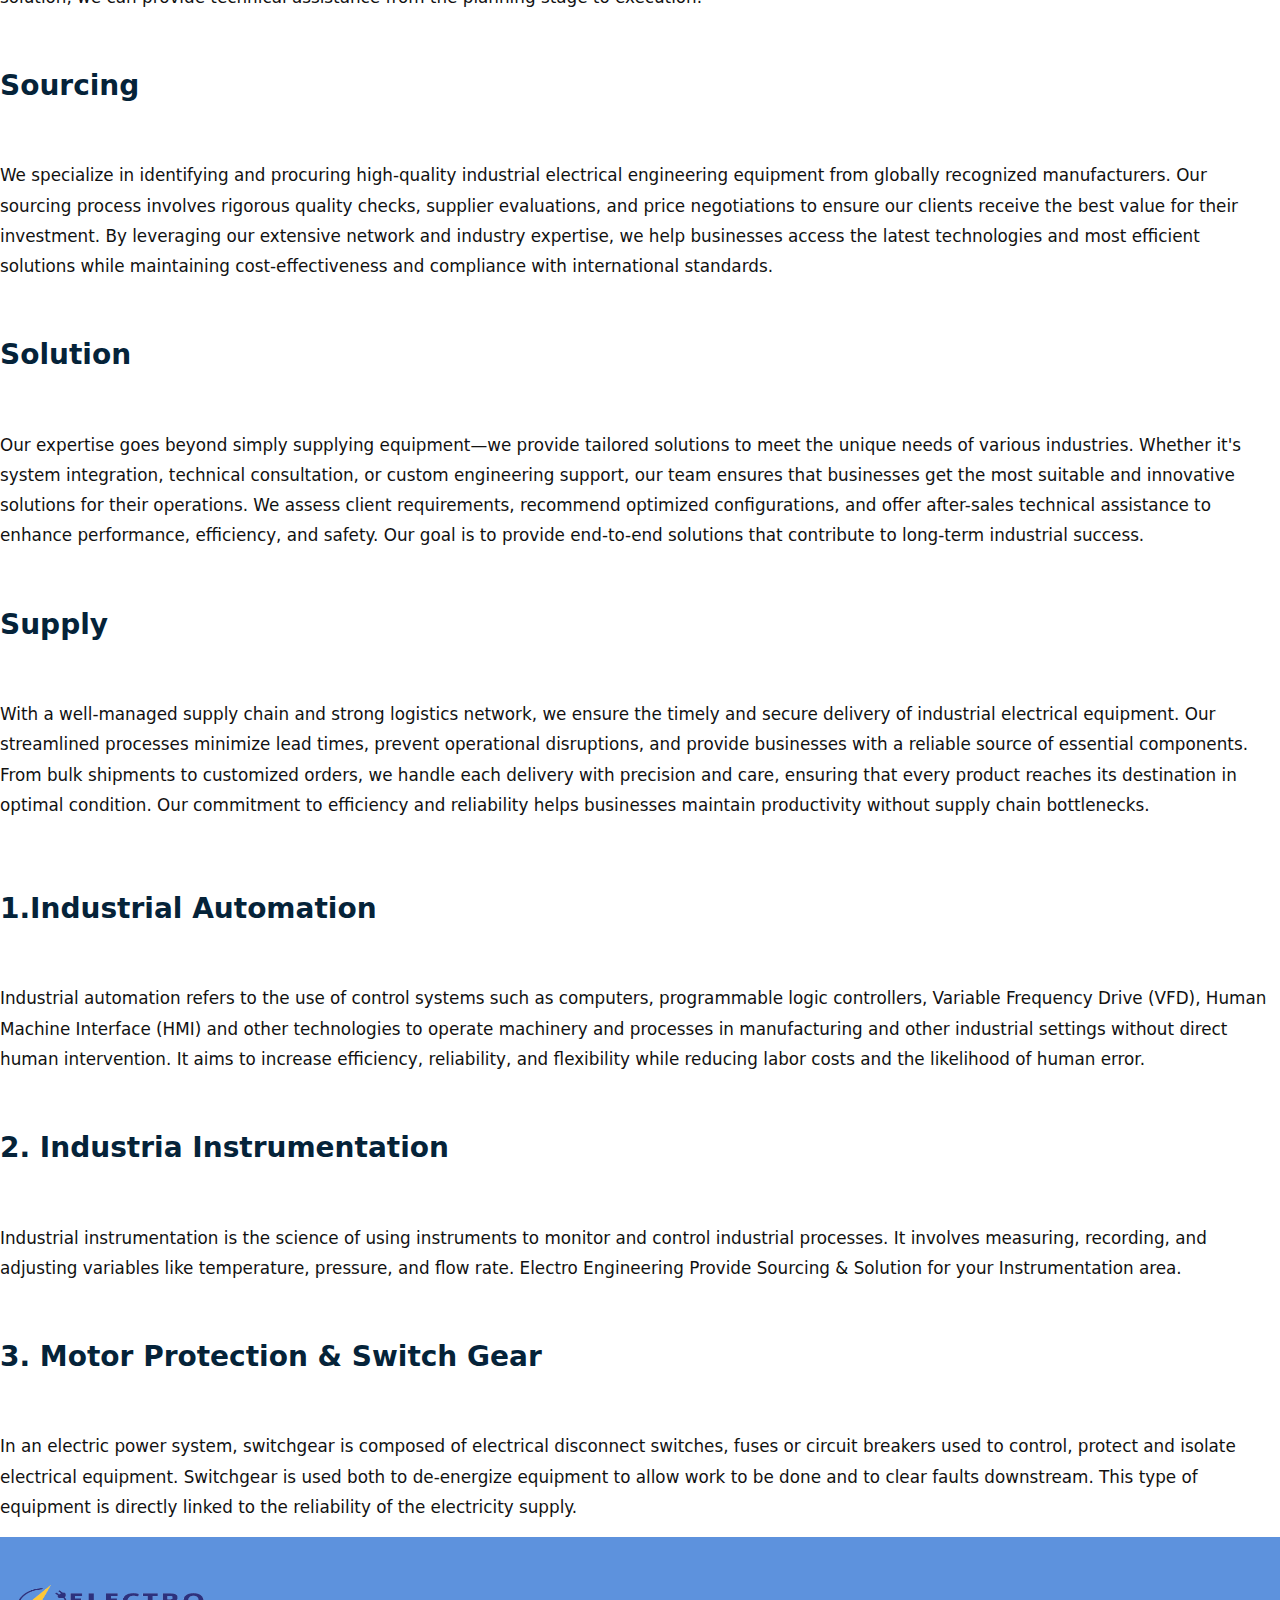
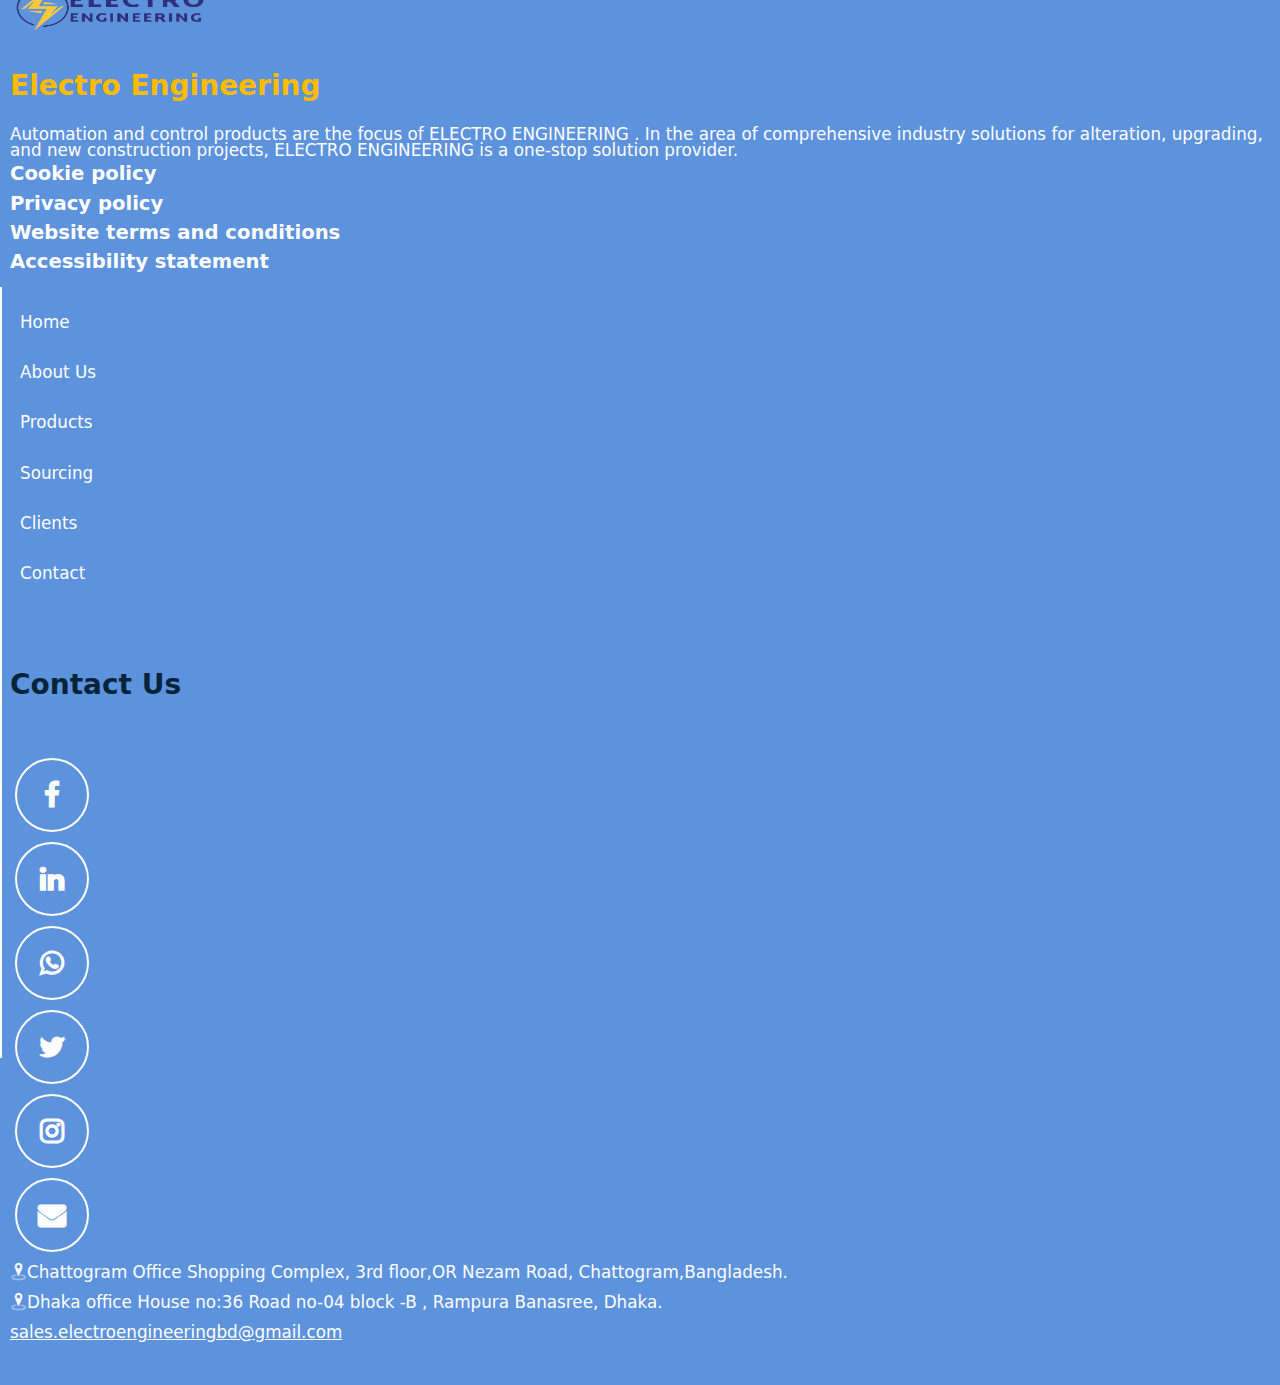
==== commit 391ead1f: "updated for at 11.00PM 19-02-2025" ====
--- a/about.html
+++ b/about.html
@@ -404,7 +404,7 @@
 							<li><a href=""><i class="fa fa-whatsapp"></i></a></li>
 							<li><a href=""><i class="fa fa-twitter"></i></a></li>
 							<li><a href=""><i class="fa fa-instagram"></i></a></li>
-							<li><a href=""><i class="fa fa-envelope"></i></a></li>
+							<li><a href="mailto:sales@electroengeenieringbd.com?cc=admin@electroengineeringbd.com"><i class="fa fa-envelope"></i></a></li>
 						</ul>
 					</div>
 					<div class="address">
--- a/assets/css/style.css
+++ b/assets/css/style.css
@@ -21,7 +21,7 @@
 :root {
     --primary: #eee30d;
     --dark: #0b0b0b;
-    --body: #000;
+    --body: #fff;
     --box-shadow: 0 0 20px 0px rgba(0, 0, 0, 0.4);
     --white: #f5f3f3;
 }
@@ -146,6 +146,12 @@
 	header .is-sticky .sticky-area .main-menu li a{
 		 color: #052339;
 	}
+    header .is-sticky .sticky-area .main-menu>li:hover>a{
+        color: #eee30d;
+   }
+    header .is-sticky .sticky-area .sub_menu>li:hover>a{
+        color: #eee30d;
+   }
     .main-menu li a {
         color: #052339;
         font-size: 13px;
@@ -270,6 +276,7 @@
  font-family: system-ui, -apple-system, BlinkMacSystemFont, 'Segoe UI', Roboto, Oxygen, Ubuntu, Cantarell, 'Open Sans', 'Helvetica Neue', sans-serif;
  font-size: 1rem;
  font-weight: 500;
+ padding: 10px;
 }
 .banner_details h3{
     font-weight: 700;
@@ -436,6 +443,7 @@
     width: 100%;
     height: fit-content;
     padding: auto;
+    padding-top: 2.5rem;
 }
 .brand-head .brand-head-content{
     width: 60%;
@@ -541,19 +549,20 @@
 }
 /* ========================mission vision area=============== */
 .mission-vission-area{
-    margin: 40px 0px;
+    margin: 48px 0px;
 }
 .mission p, .vision p{
     font-size: 1.5rem;
     font-weight: 400;
     font-family: system-ui, -apple-system, BlinkMacSystemFont, 'Segoe UI', Roboto, Oxygen, Ubuntu, Cantarell, 'Open Sans', 'Helvetica Neue', sans-serif;
     color: #121111;
-    line-height: 1.5;
+    line-height: 1;
     padding: 10px;
     text-align: justify;
 }
 .mission, .vision{
     padding: 10px;
+    margin: 20px;
     height: 70vh;
     position: relative;
     background-color: rgba(0, 0, 0, 0.1);
@@ -584,7 +593,7 @@
     left: 0;
     width: 100%;
     height: 100%;
-    opacity: 0.4;
+    opacity: 0.2;
 }
 .mission-vission-area .mission-vission-head h1{
     color: #052339;
@@ -598,14 +607,15 @@
 
 .visit_us_area_bg{
     background-color: rgb(25, 76, 228, 0.4);
-    padding: 1.5rem 0rem;  
+    padding: 15px;
+
 }
 .visit_us_area .visit_us_head h1{
     color: #052339;
     font-size: 2.5rem;
     font-weight: 900;
     font-family: system-ui, -apple-system, BlinkMacSystemFont, 'Segoe UI', Roboto, Oxygen, Ubuntu, Cantarell, 'Open Sans', 'Helvetica Neue', sans-serif;
-    padding: 2.5rem 1.5rem ;
+    padding: 1rem 0rem;
     text-transform: uppercase;
 }
 .visit_us_area .visit_us_map_leftt h3{
@@ -635,6 +645,7 @@
     height: 40vh;
     border: 1px solid #ffffff;
     border-radius: 5px;
+    margin-top: 15px;
 }
 
 .visit_us_area .visit_us_map_right h3{
@@ -664,6 +675,7 @@
     height: 40vh;
     border: 1px solid #ffffff;
     border-radius: 5px;
+    margin-top: 15px;
 }
 /* ===============Footer area=============== */
 .footer{
@@ -671,7 +683,9 @@
     padding: 2rem 0rem;
 
 }
-
+.footer .footer_logo{
+    padding: 10px;
+}
 .footer .footer_logo img{
     width: 200px;
     height: 45px;
@@ -727,6 +741,9 @@
     font-weight: 500;
     font-family: system-ui, -apple-system, BlinkMacSystemFont, 'Segoe UI', Roboto, Oxygen, Ubuntu, Cantarell, 'Open Sans', 'Helvetica Neue', sans-serif;
 }
+.footer .footer-midle ul li a:hover{
+    color: #052339;
+}
 
 .footer .footer-right{
     position: relative;
@@ -778,13 +795,15 @@
     font-weight: 500;
     font-family: system-ui, -apple-system, BlinkMacSystemFont, 'Segoe UI', Roboto, Oxygen, Ubuntu, Cantarell, 'Open Sans', 'Helvetica Neue', sans-serif;
     list-style: 1; 
-    padding: 10px;
 }
 .footer .footer-right .address .mail a{
     font-size: 1.2rem;
     font-weight: 500;
     font-family: system-ui, -apple-system, BlinkMacSystemFont, 'Segoe UI', Roboto, Oxygen, Ubuntu, Cantarell, 'Open Sans', 'Helvetica Neue', sans-serif;
     color: #fff;
+}
+.footer .footer-right .address .mail a:hover{
+    color: #052339;
 }
 /* =================================================================About Uss CSS====================================================== */
 .aboutus-banner-area{
@@ -1026,7 +1045,7 @@
     font-size: 2.5rem;
     font-weight: 900;
     font-family: system-ui, -apple-system, BlinkMacSystemFont, 'Segoe UI', Roboto, Oxygen, Ubuntu, Cantarell, 'Open Sans', 'Helvetica Neue', sans-serif;
-    padding: 1rem 0rem ;
+    padding: 1.5rem 0rem ;
     padding-top: 50px;
     text-transform: uppercase; 
 }
@@ -1041,7 +1060,9 @@
     margin: 5px 5px;
     background-color: #fff;
 }
-
+.product-area{
+    padding: 2.5rem 0rem;
+}
 .product-show-section .product-show-head h1{
     color: #052339;
     font-size: 2.5rem;
@@ -1067,7 +1088,7 @@
 }
 
 .product-show-section .all-products .product_card .product_details h3 {
-    font-size: 1rem;
+    font-size: 1.3rem;
     font-family: system-ui, -apple-system, BlinkMacSystemFont, 'Segoe UI', Roboto, Oxygen, Ubuntu, Cantarell, 'Open Sans', 'Helvetica Neue', sans-serif;
     font-weight: 700;
     color: #344742;
@@ -1083,7 +1104,7 @@
 }
 
 .product-show-section .all-products .product_card .product_details i.fa {
-    color: #bba513;
+    color: #fbde25;
     font-size: 1.2rem;
     font-weight: 900;
 
--- a/assets/css/responsive.css
+++ b/assets/css/responsive.css
@@ -1,6 +1,38 @@
 /*******************************
 	All Responsive Code
 	*******************************/
+@media only screen and (max-width: 320px) {
+
+		.header-top {
+			background-color: #4980cd;
+			color: var(--white);
+			padding: 10px 0;
+			font-size: 0.4rem;
+		}
+		.header-top a span{
+			padding: 0px 5px;
+		}
+		.header-top i.fa {
+			color: var(--primary);
+			padding-right: 7px;
+		}
+		.social-links a {
+			font-size: 0.4rem;
+			display: inline-block;
+			width: 15px;
+			height: 15px;
+			border: 1px solid #ddd;
+			border-radius: 50%;
+			text-align: center;
+			line-height: 15px;
+			margin-right: 2px;
+			transition: 0.3s;
+		}
+		.social-links i.fa {
+			padding-right: 0;
+			color: #fff;
+		}
+}
 @media only screen and (max-width: 375px) {
 
 	.header-top {
@@ -181,7 +213,9 @@
 		border: 1px solid #ffffff;
 		margin: 0 0.8rem;
 	}
-	
+	.slider-brand{
+		padding: 0 20%;
+	}
 
 	.slider-brand img{
 		width: 50px;
@@ -566,8 +600,337 @@
 	
 }
 
-@media only screen and (min-width: 1024px) {
+@media only screen and (min-width: 1024px) and (max-width:1024px) {
 	.right-items {
 		justify-content: space-between;
 	}
+	.header-top {
+		background-color: #4980cd;
+		color: var(--white);
+		padding: 10px 0;
+		font-size: 0.8rem;
+	}
+	.header-top i.fa {
+		color: var(--primary);
+		padding-right: 7px;
+	}
+	.social-links a {
+		font-size: 0.8rem;
+		display: inline-block;
+		width: 15px;
+		height: 15px;
+		border: 1px solid #ddd;
+		border-radius: 50%;
+		text-align: center;
+		line-height: 15px;
+		margin-right: 2px;
+		transition: 0.3s;
+	}
+	.social-links i.fa {
+		padding-right: 0;
+		color: #fff;
+	}
+	ul.sub_menu {
+        height: 200px;
+        overflow-y: scroll;
+    }
+	
+	.banner_details h1{
+		font-weight:900;
+		color: #ffbb00;
+		font-size: 1.5rem;
+		font-family: system-ui, -apple-system, BlinkMacSystemFont, 'Segoe UI', Roboto, Oxygen, Ubuntu, Cantarell, 'Open Sans', 'Helvetica Neue', sans-serif;
+		padding-top: 3rem;
+		text-transform: capitalize;
+	}
+	.banner_details{
+		width: 90%;
+	}
+
+	.banner_details p{
+		color: #ffff;
+		font-family: system-ui, -apple-system, BlinkMacSystemFont, 'Segoe UI', Roboto, Oxygen, Ubuntu, Cantarell, 'Open Sans', 'Helvetica Neue', sans-serif;
+		font-size: 0.8rem;
+		font-weight: 500;
+	}
+	.banner_details h3{
+		font-weight: 700;
+		color: #ffff;
+		font-size: 1rem;
+		font-family: system-ui, -apple-system, BlinkMacSystemFont, 'Segoe UI', Roboto, Oxygen, Ubuntu, Cantarell, 'Open Sans', 'Helvetica Neue', sans-serif;
+		text-transform: capitalize;
+	}
+	.banner_details a{
+		background-color: #ffd700;
+		color: #052339;
+		font-size: 0.7rem;
+		font-weight: 400;
+		font-family: system-ui, -apple-system, BlinkMacSystemFont, 'Segoe UI', Roboto, Oxygen, Ubuntu, Cantarell, 'Open Sans', 'Helvetica Neue', sans-serif;
+		padding: 0.5rem 1rem ;
+		margin: 0 0.8rem;
+	}
+	.banner_details a:last-child{
+		background-color: rgba(0, 0, 0, 0);
+		color: #ffffff;
+		font-size: 0.7rem;
+		font-weight: 400;
+		font-family: system-ui, -apple-system, BlinkMacSystemFont, 'Segoe UI', Roboto, Oxygen, Ubuntu, Cantarell, 'Open Sans', 'Helvetica Neue', sans-serif;
+		padding: 0.5rem 1rem ;
+		border: 1px solid #ffffff;
+		margin: 0 0.8rem;
+	}
+	
+	.slider-brand{
+		padding: 0 20%;
+	}
+	.slider-brand img{
+		width: 40px;
+		height: 60px;
+		background-color: #fff;
+		margin: 2px;
+	}
+	.slider-area .owl-dots{
+		position: absolute;
+		bottom: 20px;
+		left: 50%;
+		display: flex;
+		align-items: center;
+		justify-content:left;
+	
+	}
+	.owl-dots .owl-dot{
+		width: 5px;
+		height: 20px;
+		background-color: #fffff8;
+		margin: 1px;
+	
+	}
+	.owl-dots .active{
+		width: 5px;
+		height: 30px;
+		background-color: #eee30d;
+		margin: 5px;
+		transition: 0.7s;
+	}
+
+	.why_us_head h1{
+		color: #052339;
+		font-size: 1.2rem;
+		font-weight: 900;
+		font-family: system-ui, -apple-system, BlinkMacSystemFont, 'Segoe UI', Roboto, Oxygen, Ubuntu, Cantarell, 'Open Sans', 'Helvetica Neue', sans-serif;
+		padding: 1.5rem ;
+		padding-top: 2.5rem;
+		text-transform: uppercase;
+	}
+	.why_us_head p{
+		font-size: 0.8rem;
+		font-weight: 400;
+		font-family: system-ui, -apple-system, BlinkMacSystemFont, 'Segoe UI', Roboto, Oxygen, Ubuntu, Cantarell, 'Open Sans', 'Helvetica Neue', sans-serif;
+		color: #000;
+		line-height: 1;
+		padding: 2.5rem;
+		padding-top: 0;
+	}
+	.why_us_heading-div{
+		width: 90%;
+	}
+	.brand-area-bg:before{
+		position: absolute;
+		content: '';
+		top: 0;
+		left: 0;
+		background-image: url(../img/Electro_logo-02.png);
+		background-position: center;
+		background-size: contain;
+		background-repeat: no-repeat;
+		width: 100%;
+		height: 100%;
+		opacity: 0.2;
+		z-index: -1;
+	}
+	.brand-head .brand-head-content{
+		width: 90%;
+		height: fit-content;
+		padding: 2rem;
+	}
+	.brand-head .brand-head-content h1{
+		color: #052339;
+		font-size: 1.5rem;
+		font-weight: 900;
+		font-family: system-ui, -apple-system, BlinkMacSystemFont, 'Segoe UI', Roboto, Oxygen, Ubuntu, Cantarell, 'Open Sans', 'Helvetica Neue', sans-serif;
+		padding: 2.5rem 1.5rem ;
+		text-transform: uppercase;
+	}
+	.brand-head .brand-head-content p{
+		font-size: 0.8rem;
+		font-weight: 400;
+		font-family: system-ui, -apple-system, BlinkMacSystemFont, 'Segoe UI', Roboto, Oxygen, Ubuntu, Cantarell, 'Open Sans', 'Helvetica Neue', sans-serif;
+		color: #000;
+		line-height: 1;
+		padding: 10px;
+	}
+	.single-brand .brand-name a{
+		font-size: 0.7rem;
+		font-weight: 700;
+	}
+	.single-brand .brand-name p{
+		font-size: 0.7rem;
+	}
+	.mission-vission-area .mission-vission-head h1{
+		color: #052339;
+		font-size: 1.5rem;
+		font-weight: 900;
+		font-family: system-ui, -apple-system, BlinkMacSystemFont, 'Segoe UI', Roboto, Oxygen, Ubuntu, Cantarell, 'Open Sans', 'Helvetica Neue', sans-serif;
+		padding: 2.5rem 1.5rem ;
+		text-transform: uppercase;
+	}
+	.mission p, .vision p{
+		font-size: 1rem;
+		font-weight: 400;
+		font-family: system-ui, -apple-system, BlinkMacSystemFont, 'Segoe UI', Roboto, Oxygen, Ubuntu, Cantarell, 'Open Sans', 'Helvetica Neue', sans-serif;
+		color: #121111;
+		line-height: 1.2;
+		padding: 10px;
+		text-align: justify;
+	}
+	.visit_us_area .visit_us_head h1{
+		font-size: 2rem;
+		font-weight: 900;
+		
+	}
+	.visit_us_area .visit_us_map_leftt h3{
+		font-size: 1.2rem;
+		font-weight: 700;
+	}
+	.visit_us_area .visit_us_map_leftt p{
+		color: #000000;
+		font-size: 1rem;
+		font-weight: 500;
+		font-family: system-ui, -apple-system, BlinkMacSystemFont, 'Segoe UI', Roboto, Oxygen, Ubuntu, Cantarell, 'Open Sans', 'Helvetica Neue', sans-serif;
+		text-transform: uppercase;
+	}
+	.visit_us_area .visit_us_map_leftt p span{
+		color: #000000;
+		font-size: 1rem;
+		font-weight: 700;
+		font-family: system-ui, -apple-system, BlinkMacSystemFont, 'Segoe UI', Roboto, Oxygen, Ubuntu, Cantarell, 'Open Sans', 'Helvetica Neue', sans-serif;
+		text-transform: uppercase;   
+	}
+	.visit_us_area .visit_us_map_leftt iframe{
+		width: 100%;
+		height: 30vh;
+		border: 1px solid #ffffff;
+		border-radius: 5px;
+	}
+	
+	.visit_us_area .visit_us_map_right h3{
+		color: #052339;
+		font-size: 1.2rem;
+		font-weight: 700;
+		font-family: system-ui, -apple-system, BlinkMacSystemFont, 'Segoe UI', Roboto, Oxygen, Ubuntu, Cantarell, 'Open Sans', 'Helvetica Neue', sans-serif;
+		text-transform: uppercase;
+	}
+	.visit_us_area .visit_us_map_right p{
+		color: #000000;
+		font-size: 1rem;
+		font-weight: 500;
+		font-family: system-ui, -apple-system, BlinkMacSystemFont, 'Segoe UI', Roboto, Oxygen, Ubuntu, Cantarell, 'Open Sans', 'Helvetica Neue', sans-serif;
+		text-transform: uppercase;
+	}
+	.visit_us_area .visit_us_map_right p span{
+		color: #000000;
+		font-size: 1rem;
+		font-weight: 700;
+		font-family: system-ui, -apple-system, BlinkMacSystemFont, 'Segoe UI', Roboto, Oxygen, Ubuntu, Cantarell, 'Open Sans', 'Helvetica Neue', sans-serif;
+		text-transform: uppercase;   
+	}
+	.visit_us_area .visit_us_map_right iframe{
+		width: 100%;
+		height: 30vh;
+		border: 1px solid #ffffff;
+		border-radius: 5px;
+	}
+	.footer .footer_logo h1{
+		font-size: 1.5rem;
+		padding: 0rem ;
+		
+	}
+	.footer .footer_logo p{
+		font-size: 0.8rem;
+		line-height: 1.5;
+	}
+	.footer .footer_logo p a{
+		font-size: 0.9rem;
+		padding: 10px 0px;
+		
+	}
+	.footer .footer-midle ul li{
+		padding: 2px;
+	}
+	.footer .footer-midle ul li a{
+		font-size: 0.8rem;
+	}
+	
+	.footer .footer-right .footer-right-head h3{
+		font-size: 1.3rem;
+		padding: 0.8rem 0rem ;
+	}
+	
+	.footer .footer-right .social-link ul li a i.fa{
+		font-size: 1.2rem;
+		width: 30px;
+		height: 30px;
+	}
+	.footer .footer-right .address p{
+		font-size: 0.8rem;
+	}
+	.footer .footer-right .address .mail a{
+		font-size: 0.8rem;
+	}
+	/* about us */
+	.aboutus-banner-area .banner-description p{
+		font-size: 1rem;
+		line-height: 1;
+		padding: 0rem ;
+	}
+	/* product */
+	
+	.product-show-section .all-products .product_card {
+		height: 290px;
+	}
+	
+	
+	.product-show-section .all-products .product_card .product_details h3 {
+		font-size: 0.8rem;
+	}
+	
+	.product-show-section .all-products .product_card .product_details p {
+		font-size: 0.6rem;
+	}
+	
+	.product-show-section .all-products .product_card .social-link div{
+		width: 30px;
+		height: 30px;
+		border-radius: 50%;
+		text-align: center;
+		display: flex;
+		align-items: center;
+		justify-content: center;
+		margin: 2px;
+	}
+	
+	.product-show-section .all-products .product_card .social-link .facebook a{
+		font-size:1.5rem;
+	}
+	.product-show-section .all-products .product_card .social-link .whats-app a{
+		font-size:1.5rem;
+	}
+	/* fixed whats app */
+	.whats-app-fixed{
+		width: 30px;
+		height: 30px;
+	}
+	.whats-app-fixed a{
+		font-size: 1.5rem;
+	}
 }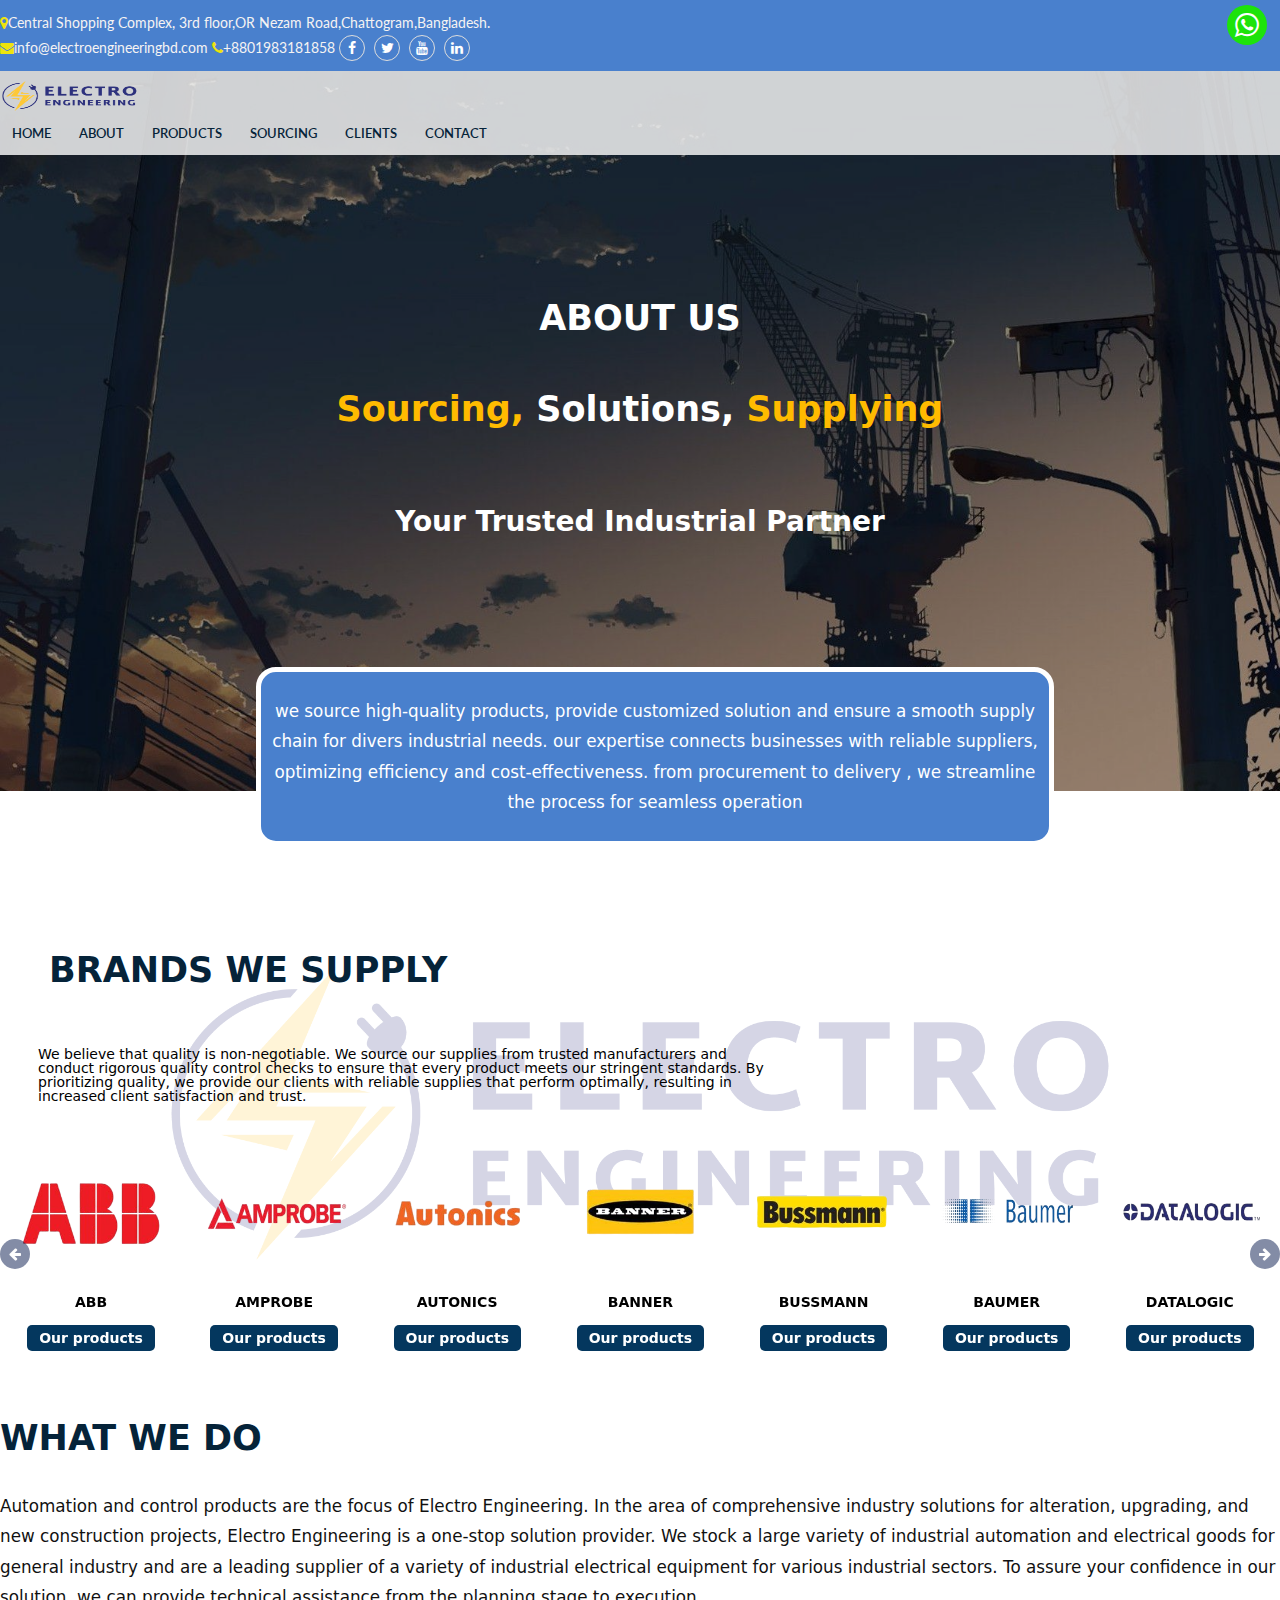
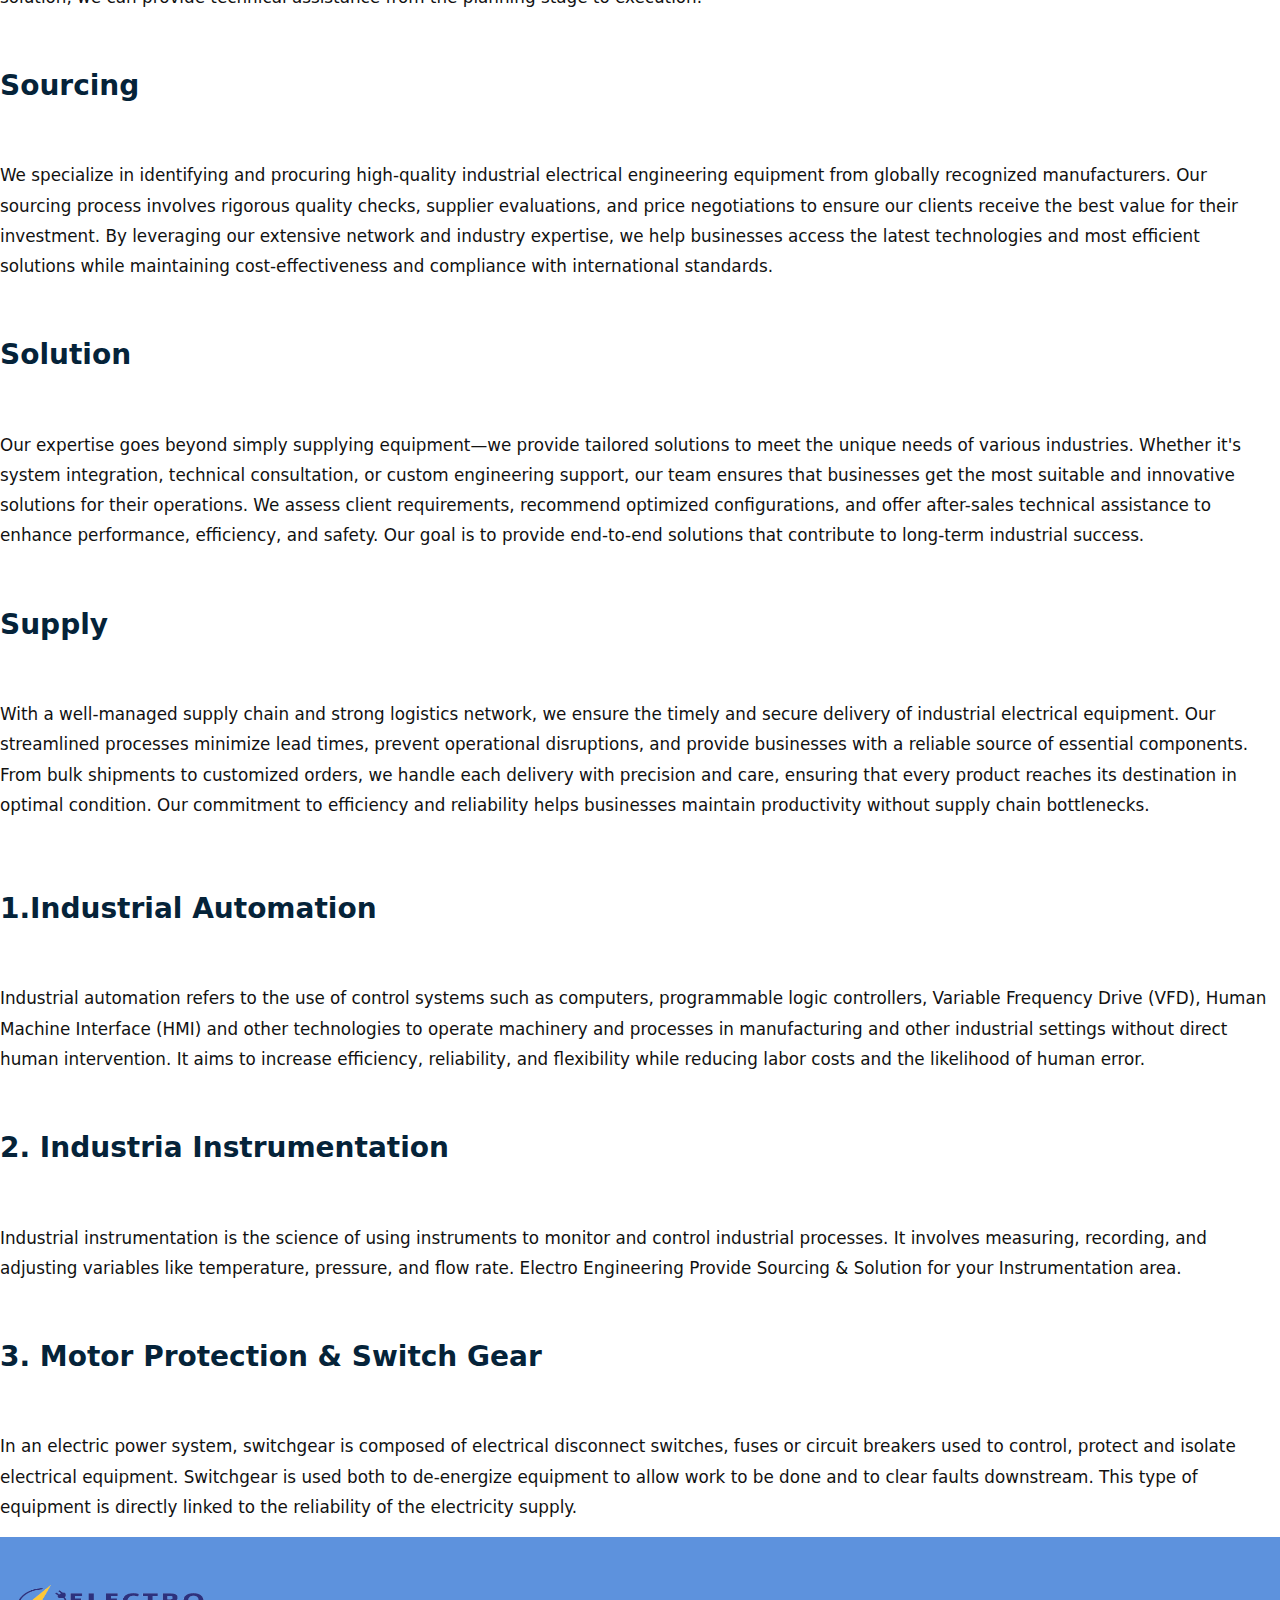
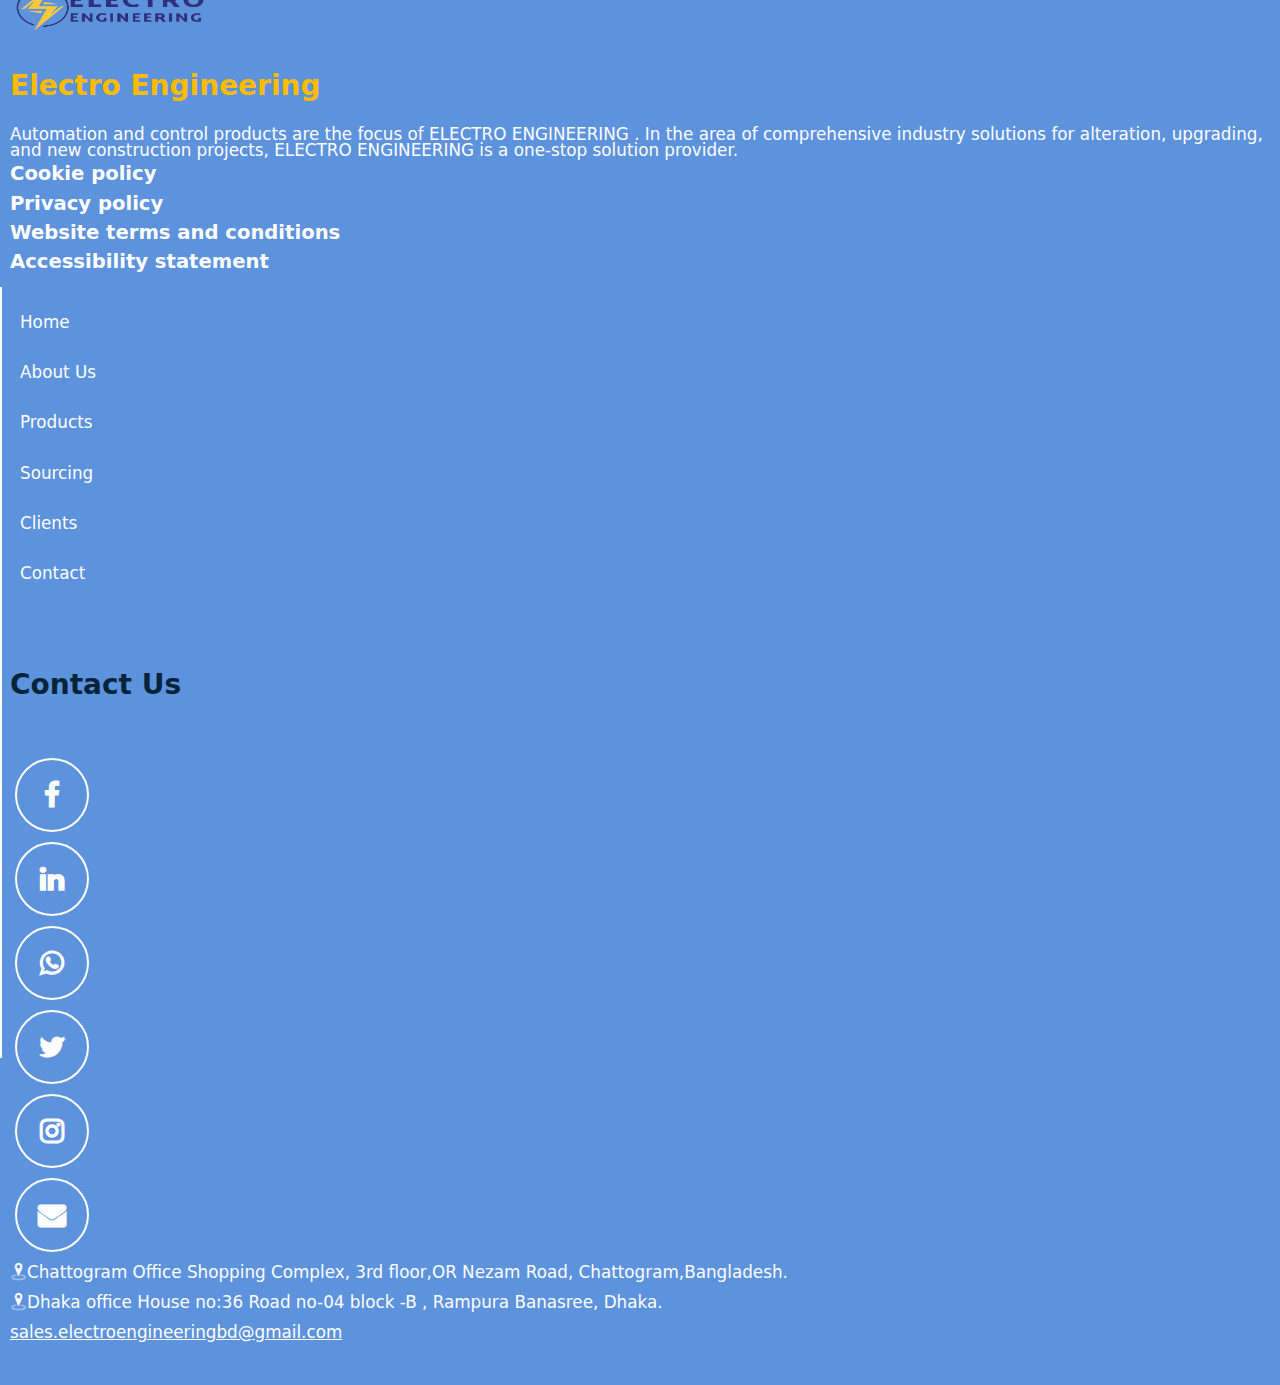
==== commit 34d81b2d: "updated for at 3.20PM 20-02-2025" ====
--- a/about.html
+++ b/about.html
@@ -73,7 +73,7 @@
 			<div class="container">
 				<div class="d-flex align-items-center justify-content-between">
 					<div class="factory-text">
-						<h4><a href="index.html"><img src="assets/img/logos/Electro_logo-02.png" alt="" style="width: 140px; height: 30px;"></a></h4>
+						<h4><a href="index.html"><img src="assets/img/logos/Electro_logo-02.png" alt="logo" style="width: 140px; height: 30px;"></a></h4>
 					</div>
 					<nav>
 						<ul class="main-menu text-center">
@@ -149,7 +149,7 @@
 	<div class="owl-carousel brand-area">
 		<div class="single-brand">
 			<div class="brand-logo">
-				<img src="assets/img/brand-logo/ABB-1-300x225.png" alt="">
+				<img src="assets/img/brand-logo/ABB-1-300x225.png" alt="brand-logo">
 			</div>
 			<div class="brand-name">
 				<p>ABB</p>
@@ -158,7 +158,7 @@
 		</div>
 		<div class="single-brand">
 			<div class="brand-logo">
-				<img src="assets/img/brand-logo/AMPROBE-BANGLADESH-300x225.png" alt="">
+				<img src="assets/img/brand-logo/AMPROBE-BANGLADESH-300x225.png" alt="brand-logo">
 			</div>
 			<div class="brand-name">
 				<p>AMPROBE</p>
@@ -167,7 +167,7 @@
 		</div>
 		<div class="single-brand">
 			<div class="brand-logo">
-				<img src="assets/img/brand-logo/AUTONICS-BANGLADESH-300x225.png" alt="">
+				<img src="assets/img/brand-logo/AUTONICS-BANGLADESH-300x225.png" alt="brand-logo">
 			</div>
 			<div class="brand-name">
 				<p>AUTONICS</p>
@@ -176,7 +176,7 @@
 		</div>
 		<div class="single-brand">
 			<div class="brand-logo">
-				<img src="assets/img/brand-logo/BANNER-BANGLADESH-300x225.png" alt="">
+				<img src="assets/img/brand-logo/BANNER-BANGLADESH-300x225.png" alt="brand-logo">
 			</div>
 			<div class="brand-name">
 				<p>BANNER</p>
@@ -185,7 +185,7 @@
 		</div>
 		<div class="single-brand">
 			<div class="brand-logo">
-				<img src="assets/img/brand-logo/BUSSMANN-BANGLADESH-300x225.png" alt="">
+				<img src="assets/img/brand-logo/BUSSMANN-BANGLADESH-300x225.png" alt="brand-logo">
 			</div>
 			<div class="brand-name">
 				<p>BUSSMANN</p>
@@ -194,7 +194,7 @@
 		</div>
 		<div class="single-brand">
 			<div class="brand-logo">
-				<img src="assets/img/brand-logo/BAUMER-BANGLADESH-300x225.png" alt="">
+				<img src="assets/img/brand-logo/BAUMER-BANGLADESH-300x225.png" alt="brand-logo">
 			</div>
 			<div class="brand-name">
 				<p>BAUMER</p>
@@ -203,7 +203,7 @@
 		</div>
 		<div class="single-brand">
 			<div class="brand-logo">
-				<img src="assets/img/brand-logo/DATALOGIC-BANGLADESH-300x225.png" alt="">
+				<img src="assets/img/brand-logo/DATALOGIC-BANGLADESH-300x225.png" alt="brand-logo">
 			</div>
 			<div class="brand-name">
 				<p>DATALOGIC</p>
@@ -212,7 +212,7 @@
 		</div>
 		<div class="single-brand">
 			<div class="brand-logo">
-				<img src="assets/img/brand-logo/EATON-BANGLADESH-300x225.png" alt="">
+				<img src="assets/img/brand-logo/EATON-BANGLADESH-300x225.png" alt="brand-logo">
 			</div>
 			<div class="brand-name">
 				<p>EATON</p>
@@ -221,7 +221,7 @@
 		</div>
 		<div class="single-brand">
 			<div class="brand-logo">
-				<img src="assets/img/brand-logo/FORBES-MARSHALL-BANGLADESH-300x225.png" alt="">
+				<img src="assets/img/brand-logo/FORBES-MARSHALL-BANGLADESH-300x225.png" alt="brand-logo">
 			</div>
 			<div class="brand-name">
 				<p>FORBES MARSHALL</p>
@@ -230,7 +230,7 @@
 		</div>
 		<div class="single-brand">
 			<div class="brand-logo">
-				<img src="assets/img/brand-logo/FUJI-ELECTRIC-BANGLADESH-300x225.png" alt="">
+				<img src="assets/img/brand-logo/FUJI-ELECTRIC-BANGLADESH-300x225.png" alt="brand-logo">
 			</div>
 			<div class="brand-name">
 				<p>FUJI ELECTRIC</p>
@@ -239,7 +239,7 @@
 		</div>
 		<div class="single-brand">
 			<div class="brand-logo">
-				<img src="assets/img/brand-logo/HONEYWELL-BANGLADESH-300x225png.png" alt="">
+				<img src="assets/img/brand-logo/HONEYWELL-BANGLADESH-300x225png.png" alt="brand-logo">
 			</div>
 			<div class="brand-name">
 				<p>HONEYWELL</p>
@@ -248,7 +248,7 @@
 		</div>
 		<div class="single-brand">
 			<div class="brand-logo">
-				<img src="assets/img/brand-logo/IFM-1-300x225.png" alt="">
+				<img src="assets/img/brand-logo/IFM-1-300x225.png" alt="brand-logo">
 			</div>
 			<div class="brand-name">
 				<p>IFM</p>
@@ -257,7 +257,7 @@
 		</div>
 		<div class="single-brand">
 			<div class="brand-logo">
-				<img src="assets/img/brand-logo/LEGRAND-BANGLADESH-300x225__1_.png" alt="">
+				<img src="assets/img/brand-logo/LEGRAND-BANGLADESH-300x225__1_.png" alt="brand-logo">
 			</div>
 			<div class="brand-name">
 				<p>LEGRAND</p>
@@ -266,7 +266,7 @@
 		</div>
 		<div class="single-brand">
 			<div class="brand-logo">
-				<img src="assets/img/brand-logo/MITSUBISHI-BANGLADESH-300x225.png" alt="">
+				<img src="assets/img/brand-logo/MITSUBISHI-BANGLADESH-300x225.png" alt="brand-logo">
 			</div>
 			<div class="brand-name">
 				<p>MITSUBISHI</p>
@@ -275,7 +275,7 @@
 		</div>
 		<div class="single-brand">
 			<div class="brand-logo">
-				<img src="assets/img/brand-logo/PARKER-BANGLADESH-300x225.png" alt="">
+				<img src="assets/img/brand-logo/PARKER-BANGLADESH-300x225.png" alt="brand-logo">
 			</div>
 			<div class="brand-name">
 				<p>PARKER</p>
@@ -284,7 +284,7 @@
 		</div>
 		<div class="single-brand">
 			<div class="brand-logo">
-				<img src="assets/img/brand-logo/REXROTH-BANGLADESH-300x225.png" alt="">
+				<img src="assets/img/brand-logo/REXROTH-BANGLADESH-300x225.png" alt="brand-logo">
 			</div>
 			<div class="brand-name">
 				<p>REXROTH</p>
@@ -293,7 +293,7 @@
 		</div>
 		<div class="single-brand">
 			<div class="brand-logo">
-				<img src="assets/img/brand-logo/ROSEMOUNT-BANGLADESH-300x225.png" alt="">
+				<img src="assets/img/brand-logo/ROSEMOUNT-BANGLADESH-300x225.png" alt="brand-logo">
 			</div>
 			<div class="brand-name">
 				<p>ROSEMOUNT</p>
@@ -302,7 +302,7 @@
 		</div>
 		<div class="single-brand">
 			<div class="brand-logo">
-				<img src="assets/img/brand-logo/SCHNEIDER-ELECTRIC-BANGLADESH-300x225.png" alt="">
+				<img src="assets/img/brand-logo/SCHNEIDER-ELECTRIC-BANGLADESH-300x225.png" alt="brand-logo">
 			</div>
 			<div class="brand-name">
 				<p>SCHNEIDER</p>
@@ -311,7 +311,7 @@
 		</div>
 		<div class="single-brand">
 			<div class="brand-logo">
-				<img src="assets/img/brand-logo/SELEC-BANGLADESH-300x225.png" alt="">
+				<img src="assets/img/brand-logo/SELEC-BANGLADESH-300x225.png" alt="brand-logo">
 			</div>
 			<div class="brand-name">
 				<p>SELEC</p>
@@ -368,7 +368,7 @@
 		<div class="row">
 			<div class="col-md-4">
 				<div class="footer_logo">
-					<img src="assets/img/logos/Electro_logo_150_by_60-01.png" alt="">
+					<img src="assets/img/logos/Electro_logo_150_by_60-01.png" alt="logo">
 					<h1>Electro Engineering</h1>
 					<p>Automation and control products are the focus of ELECTRO ENGINEERING . In the area of comprehensive industry solutions for alteration, upgrading, and new construction projects, ELECTRO ENGINEERING  is a one-stop solution provider.</p>
 					<p><a href="">Cookie policy</a></p>
--- a/assets/css/style.css
+++ b/assets/css/style.css
@@ -1,17 +1,7 @@
 /*------------------------------------------------------------------
 [Master Stylesheet]
 
-Project:    Project Name
-Version:    1.0
-Last change:24/03/17 [fixed Float bug, vf]
-Author Name:Tawhidul Alam
-Primary use:
--------------------------------------------------------------------*/
-/*------------------------------------------------------------------
-[Table of contents]
-1. Body
-2. Header-top
-2. Navbar
+
 -------------------------------------------------------------------*/
 /*
 ==========================================
@@ -744,7 +734,6 @@
 .footer .footer-midle ul li a:hover{
     color: #052339;
 }
-
 .footer .footer-right{
     position: relative;
     padding: 10px;
@@ -765,7 +754,6 @@
     padding: 1rem 0rem ;
     text-transform: capitalize;   
 }
-
 .footer .footer-right .social-link ul li a i.fa{
     padding: 10px;
     border: 2px solid #fff;
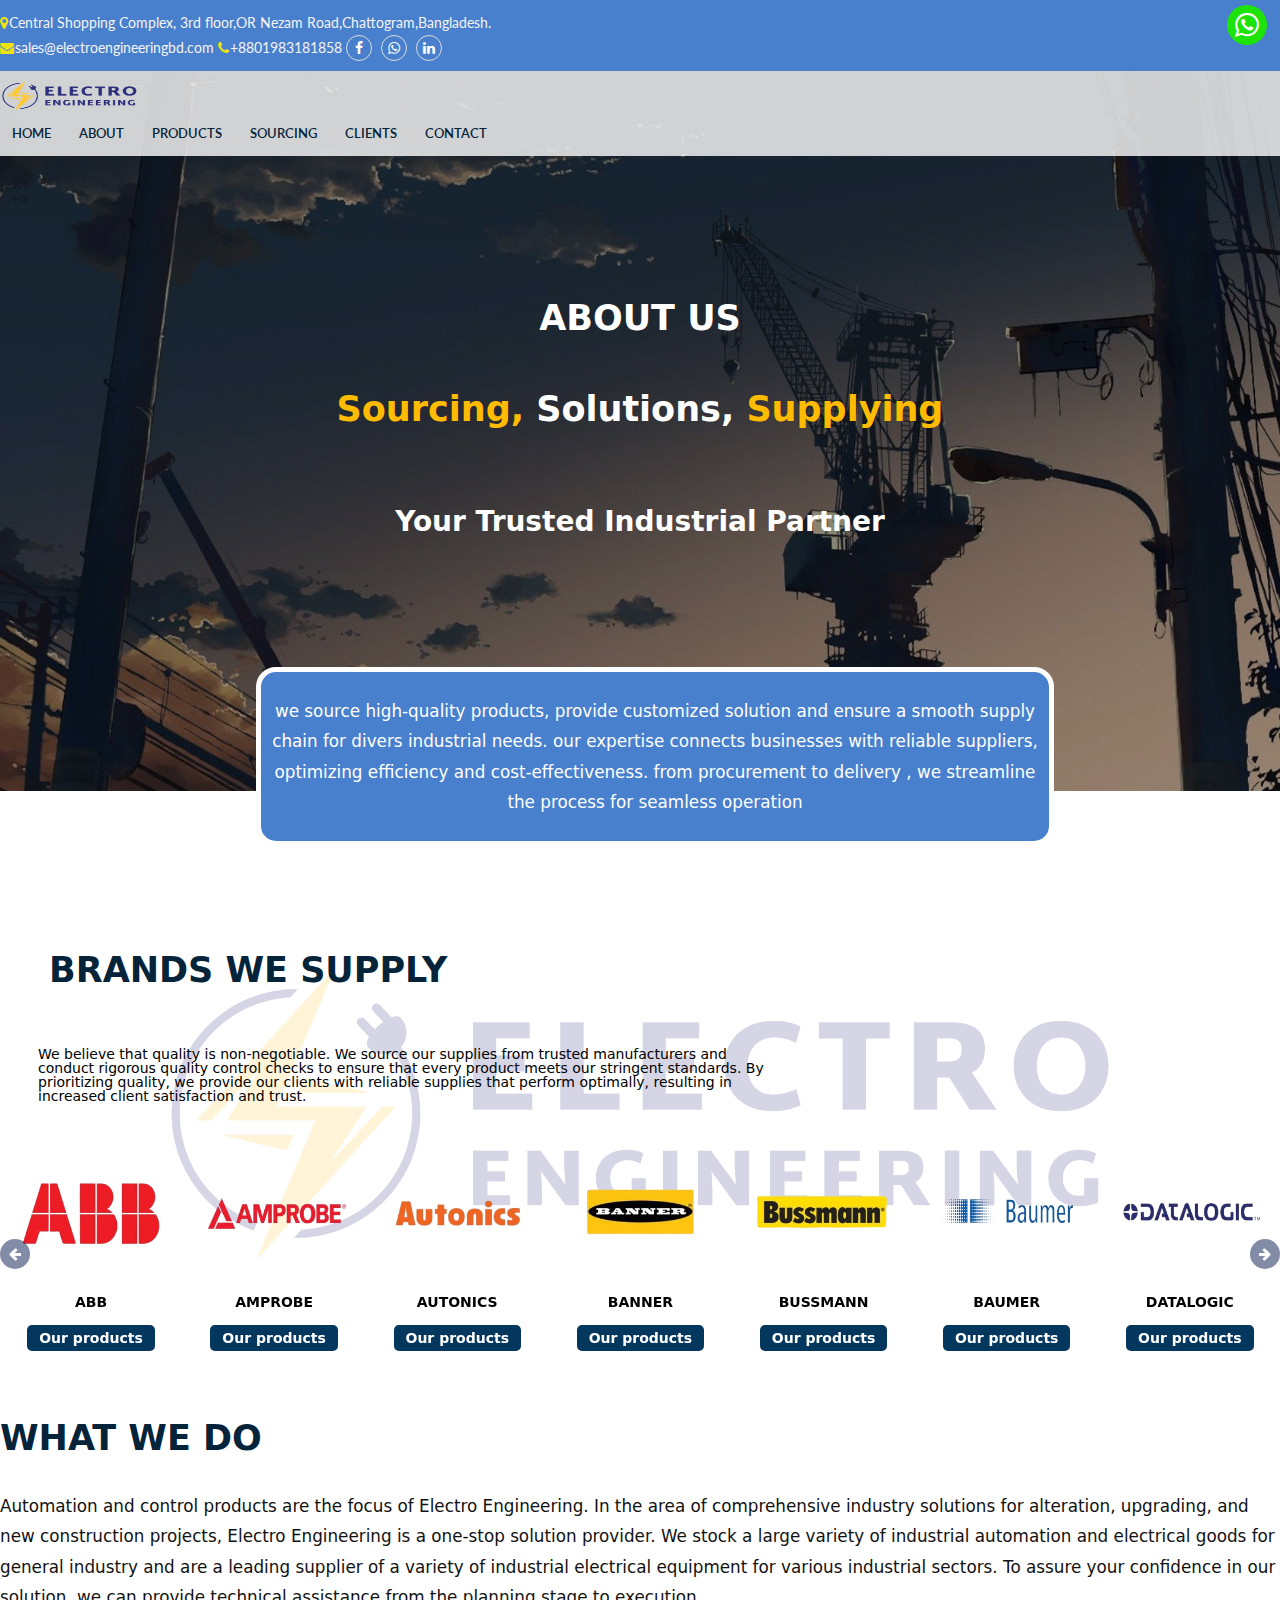
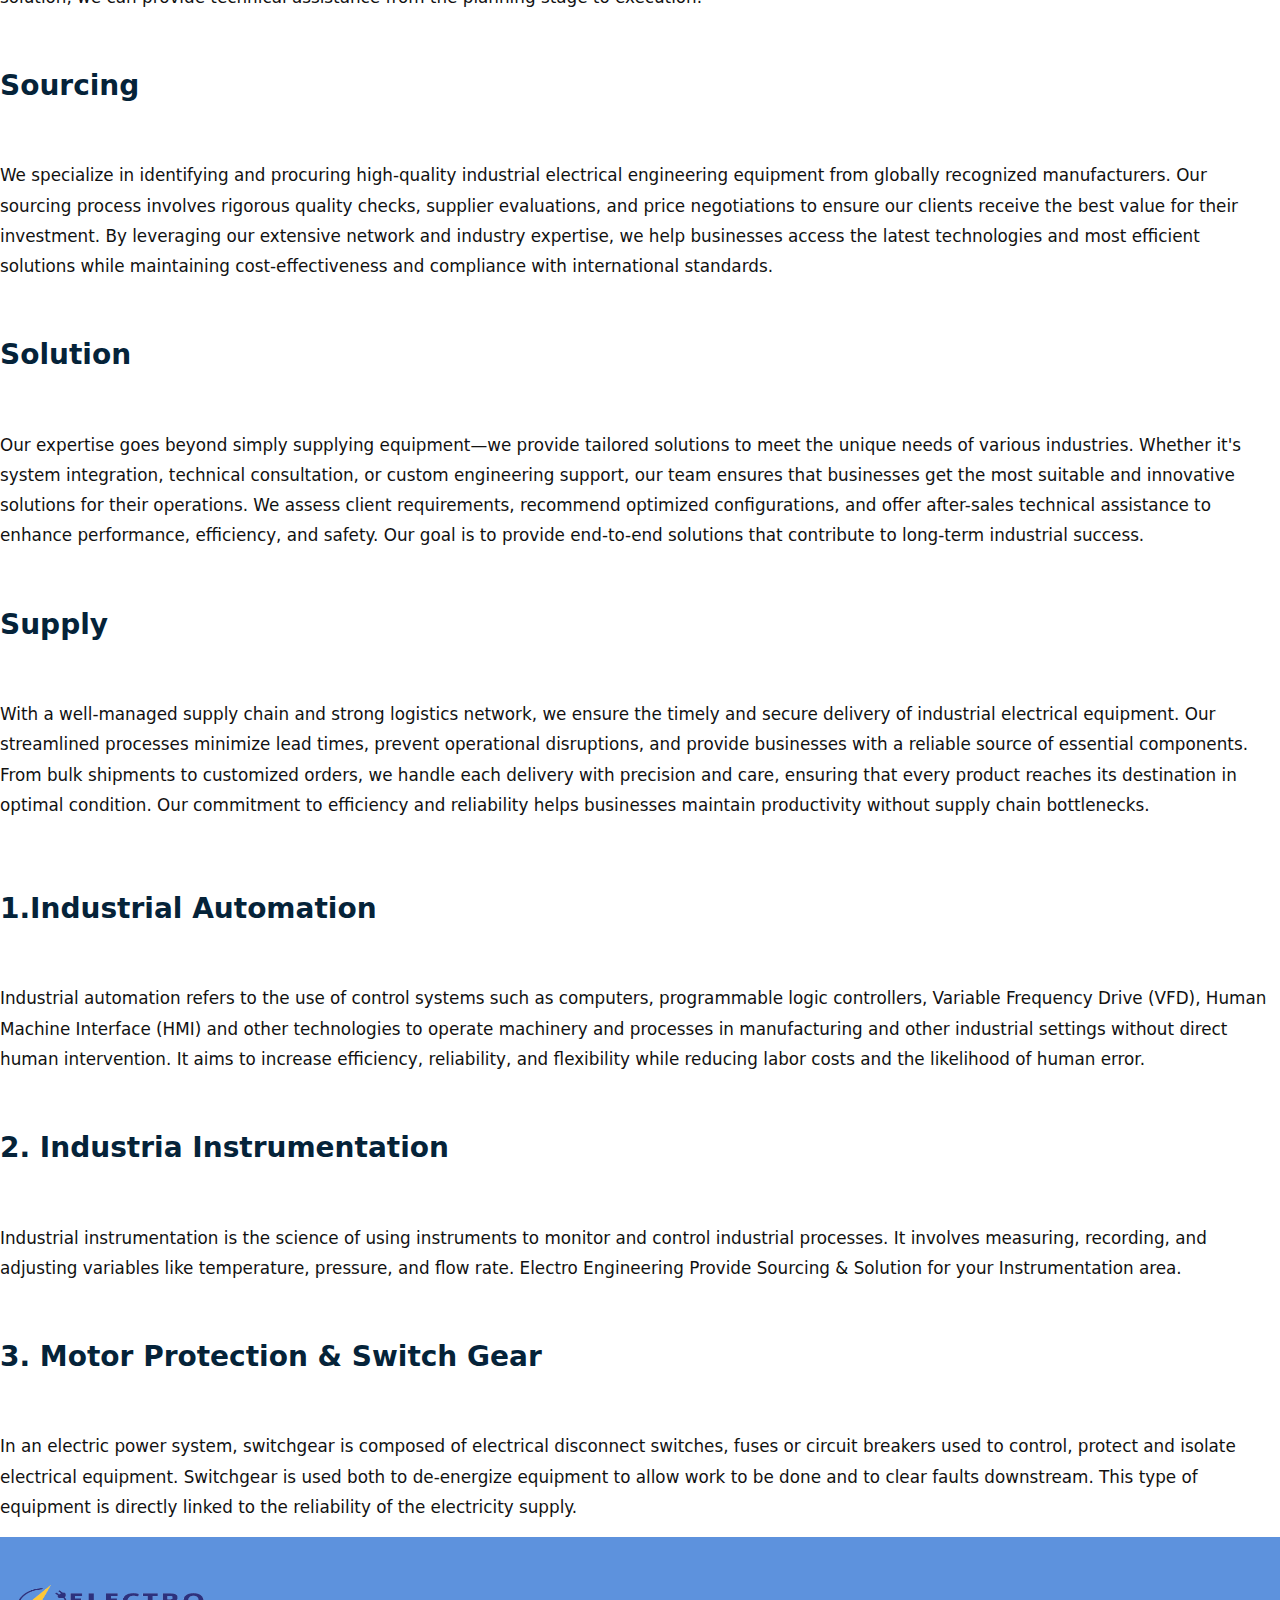
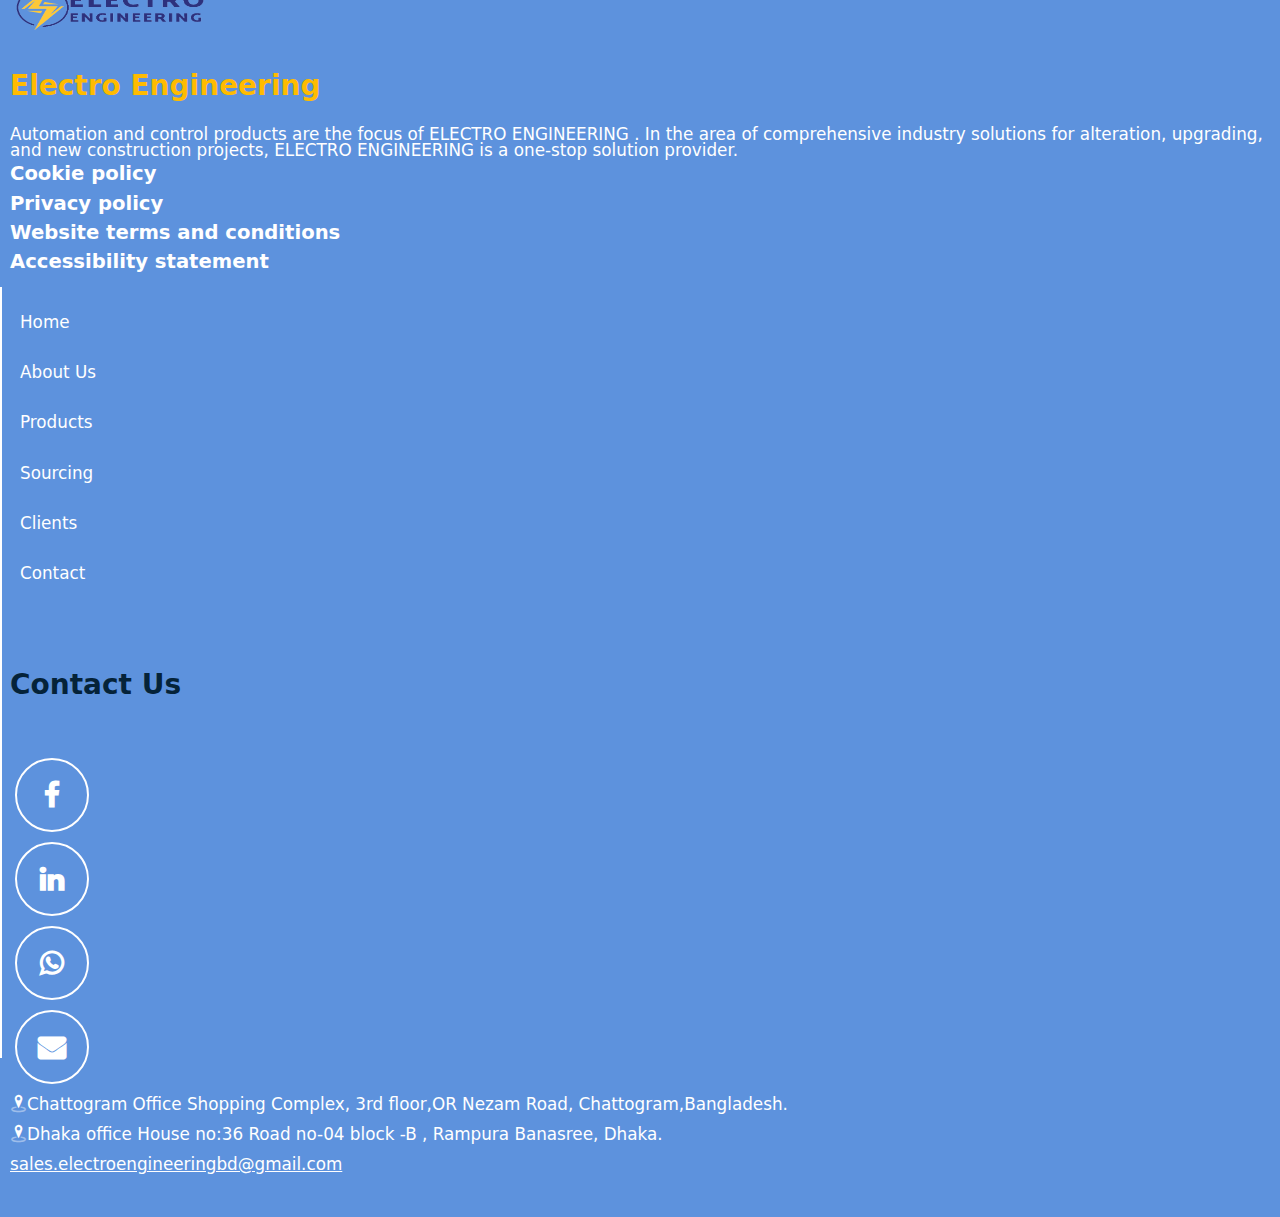
==== commit 732658ea: "updated for at 3.49PM 23-02-2025" ====
--- a/about.html
+++ b/about.html
@@ -50,17 +50,16 @@
 	<div class="header-top"><!-- Header Top Start -->
 		<div class="container"><!-- Container -->
 			<div class="row d-md-flex align-items-center"><!-- Row -->
-				<div class="col-md-6">
+				<div class="col-md-5">
 					<i class="fa fa-map-marker"></i>Central Shopping Complex, 3rd floor,OR Nezam Road,Chattogram,Bangladesh.
 				</div>
-				<div class="col-md-6 d-flex justify-content-between align-items-center">
-					<a href=""><span><i class="fa fa-envelope"></i>info@electroengineeringbd.com</span></a>
-					<a href=""><span><i class="fa fa-phone"></i>+8801983181858</span></a>
+				<div class="col-md-7 d-flex justify-content-between align-items-center">
+					<a href="mailto:sales@electroengeenieringbd.com?cc=admin@electroengineeringbd.com"><span><i class="fa fa-envelope"></i>sales@electroengineeringbd.com</span></a>
+					<a href="tel:+8801983181858"><span><i class="fa fa-phone"></i>+8801983181858</span></a>
 					<span class="social-links">
-						<a href="https://www.facebook.com/" target="_blank"><i class="fa fa-facebook"></i></a>
-						<a href=""><i class="fa fa-twitter"></i></a>
-						<a href=""><i class="fa fa-youtube"></i></a>
-						<a href=""><i class="fa fa-linkedin"></i></a>
+						<a href="https://www.facebook.com/profile.php?id=61572932636962" target="_blank"><i class="fa fa-facebook"></i></a>
+						<a href="https://wa.me/+8801983181858"><i class="fa fa-whatsapp"></i></a>
+						<a href="https://www.linkedin.com/in/electro-engineering-49700934b/"><i class="fa fa-linkedin"></i></a>
 					</span>
 				</div>
 			</div><!-- /Row -->
@@ -121,7 +120,7 @@
 	</header><!-- Header End -->
 	<!-- fixed-whatsapp -->
 <div class="whats-app-fixed">
-	<a href=""><i class="fa fa-whatsapp"></i></a>
+	<a href="https://wa.me/+8801983181858 "><i class="fa fa-whatsapp"></i></a>
 </div>
 <!-------====================Banner Area-============================---->
 <div class="aboutus-banner-area aboutus-banner-area-bg">
@@ -399,11 +398,9 @@
 					</div>
 					<div class="social-link">
 						<ul class="d-flex align-items-center">
-							<li><a href=""><i class="fa fa-facebook"></i></a></li>
-							<li><a href=""><i class="fa fa-linkedin"></i></a></li>
-							<li><a href=""><i class="fa fa-whatsapp"></i></a></li>
-							<li><a href=""><i class="fa fa-twitter"></i></a></li>
-							<li><a href=""><i class="fa fa-instagram"></i></a></li>
+							<li><a href="https://www.facebook.com/profile.php?id=61572932636962"><i class="fa fa-facebook"></i></a></li>
+							<li><a href="https://www.linkedin.com/in/electro-engineering-49700934b/"><i class="fa fa-linkedin"></i></a></li>
+							<li><a href="https://wa.me/+8801983181858 "><i class="fa fa-whatsapp"></i></a></li>
 							<li><a href="mailto:sales@electroengeenieringbd.com?cc=admin@electroengineeringbd.com"><i class="fa fa-envelope"></i></a></li>
 						</ul>
 					</div>
--- a/assets/css/style.css
+++ b/assets/css/style.css
@@ -58,6 +58,7 @@
 .header-top i.fa {
     color: var(--primary);
     padding-right:0;
+    margin-right: 1px;
 }
 .social-links a {
     display: inline-block;
